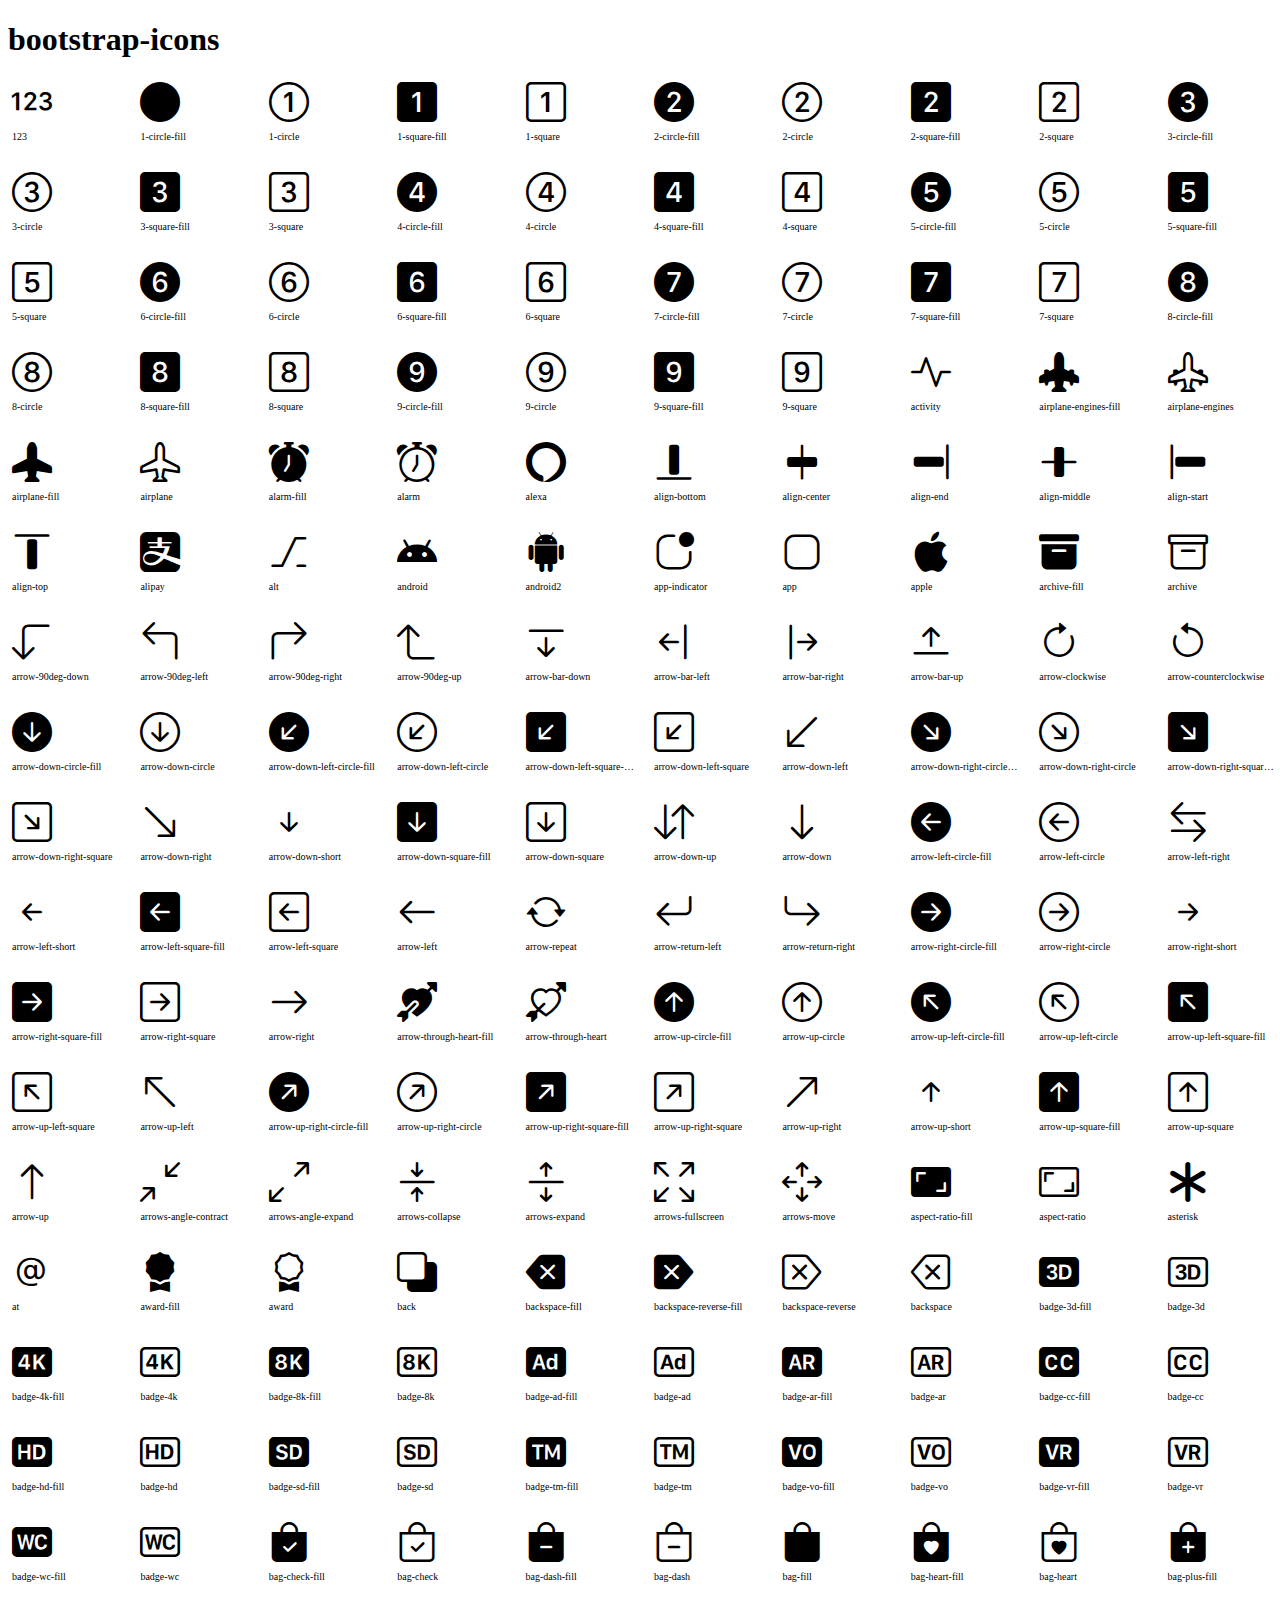
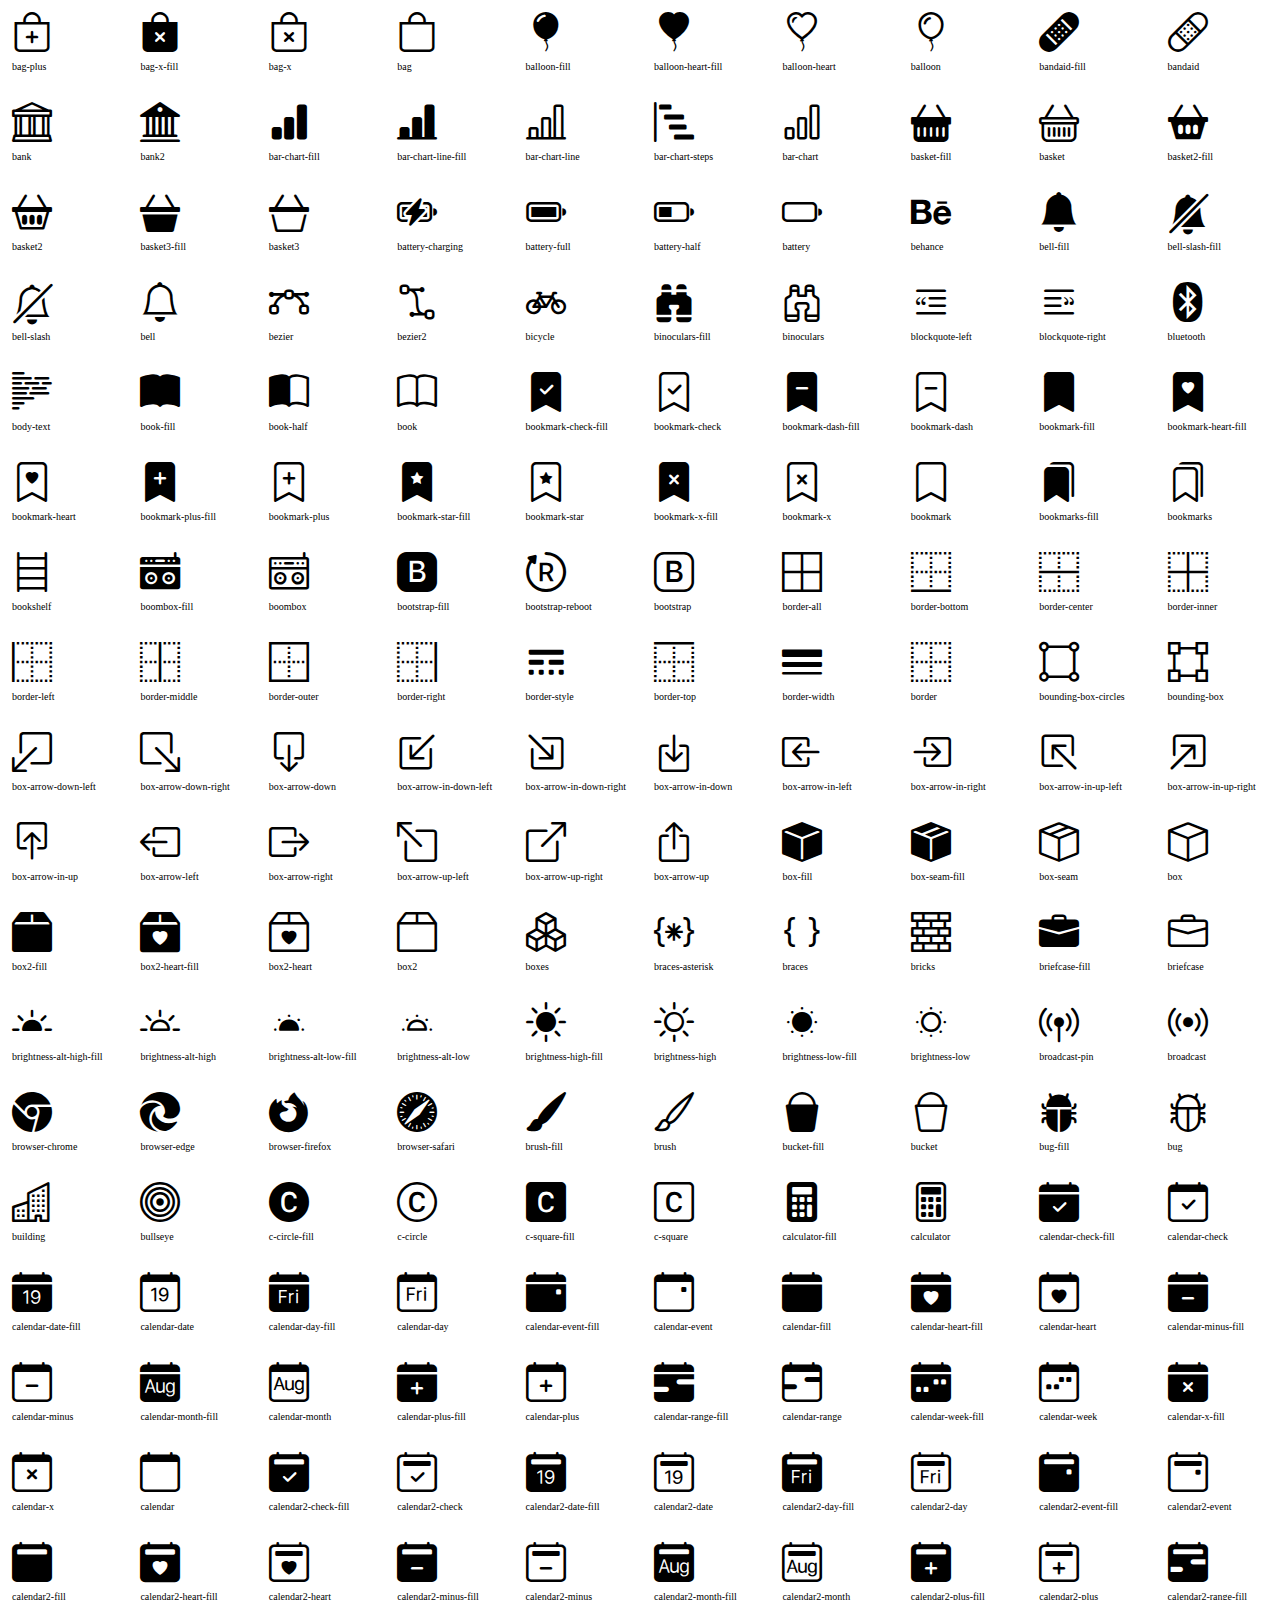
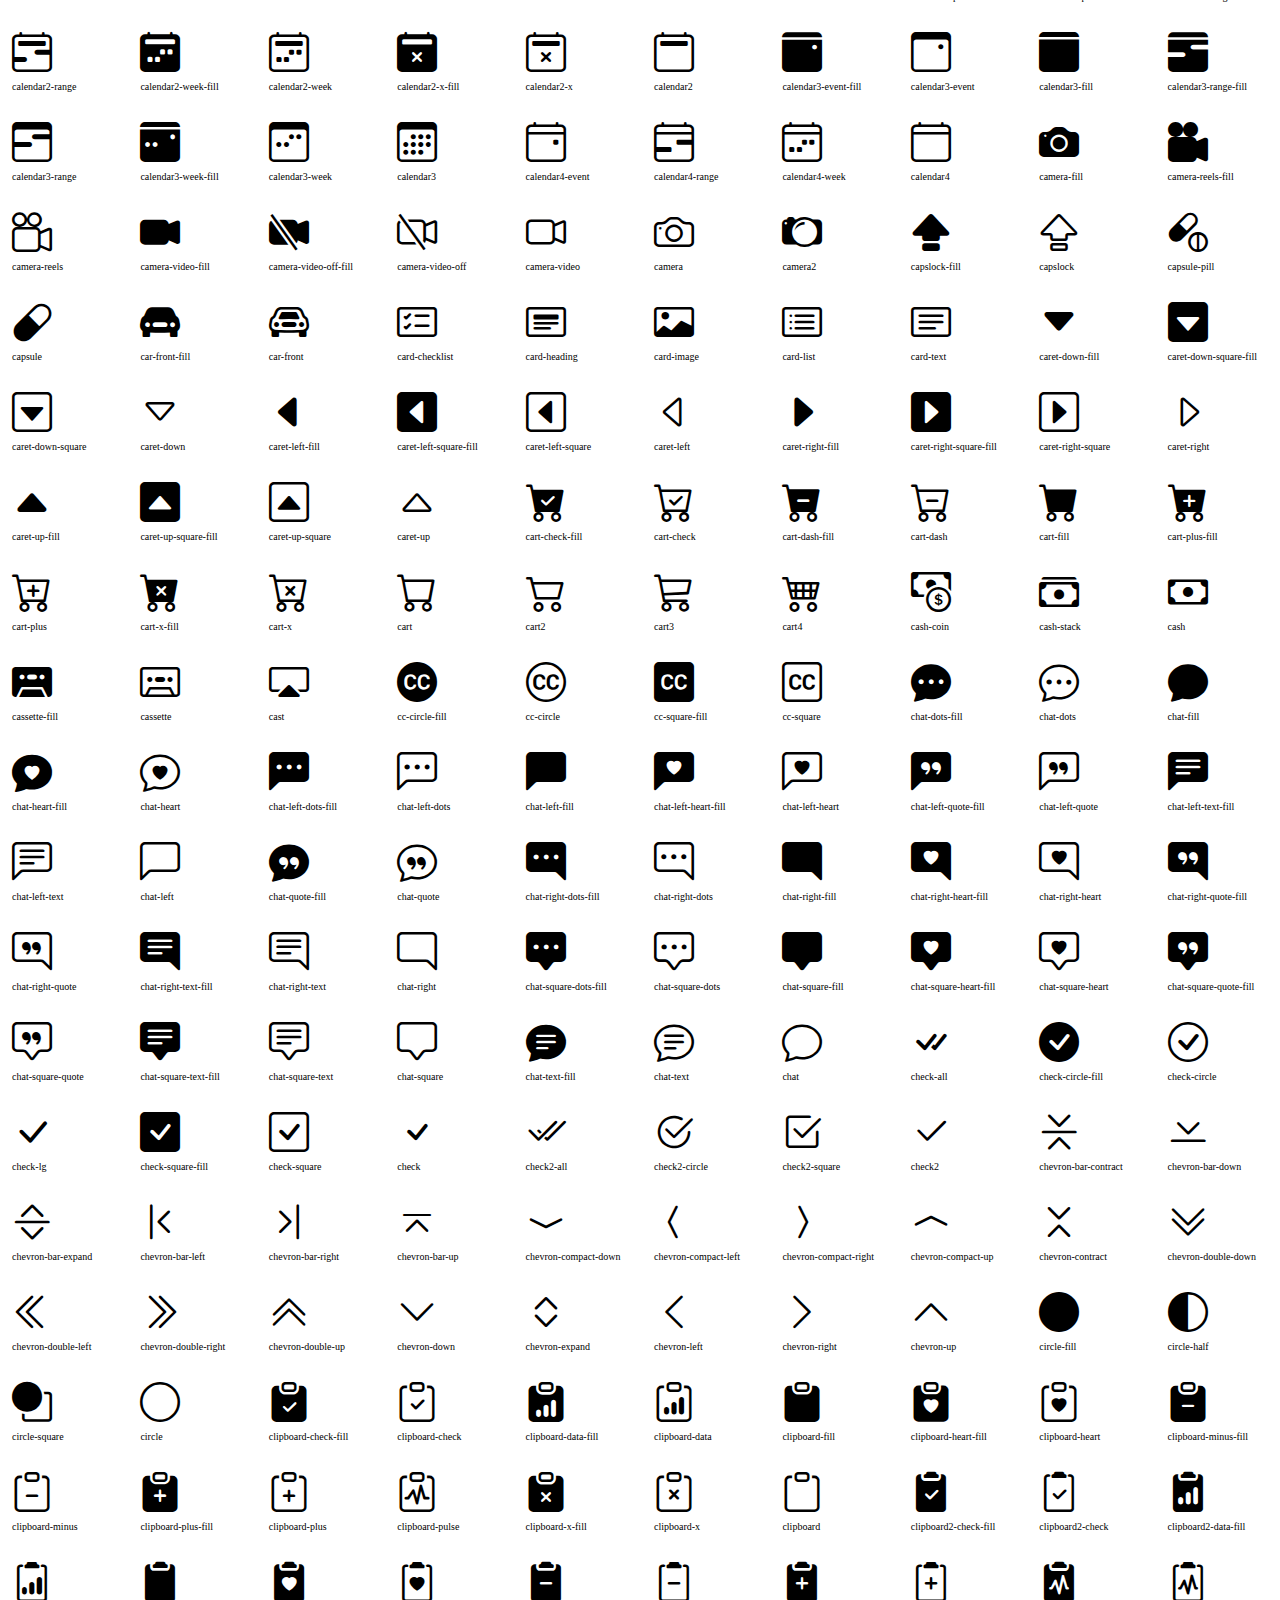
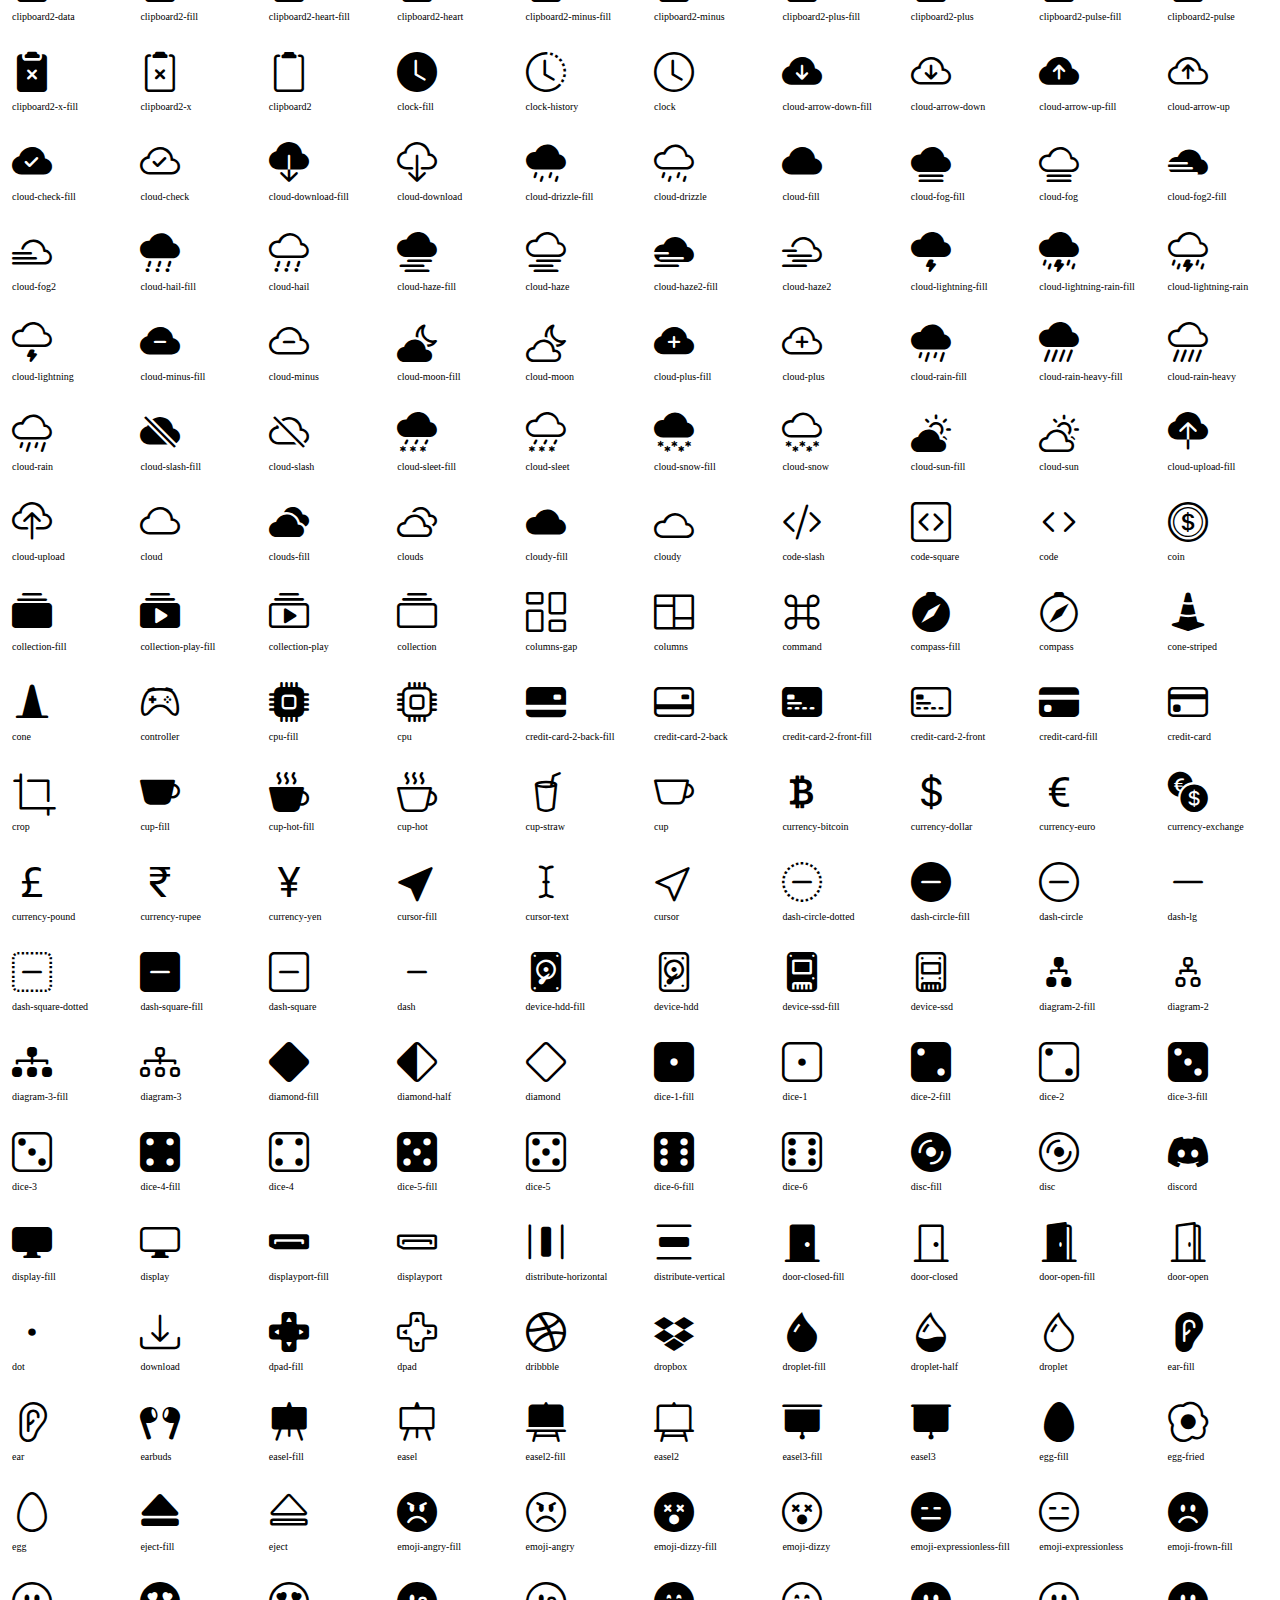
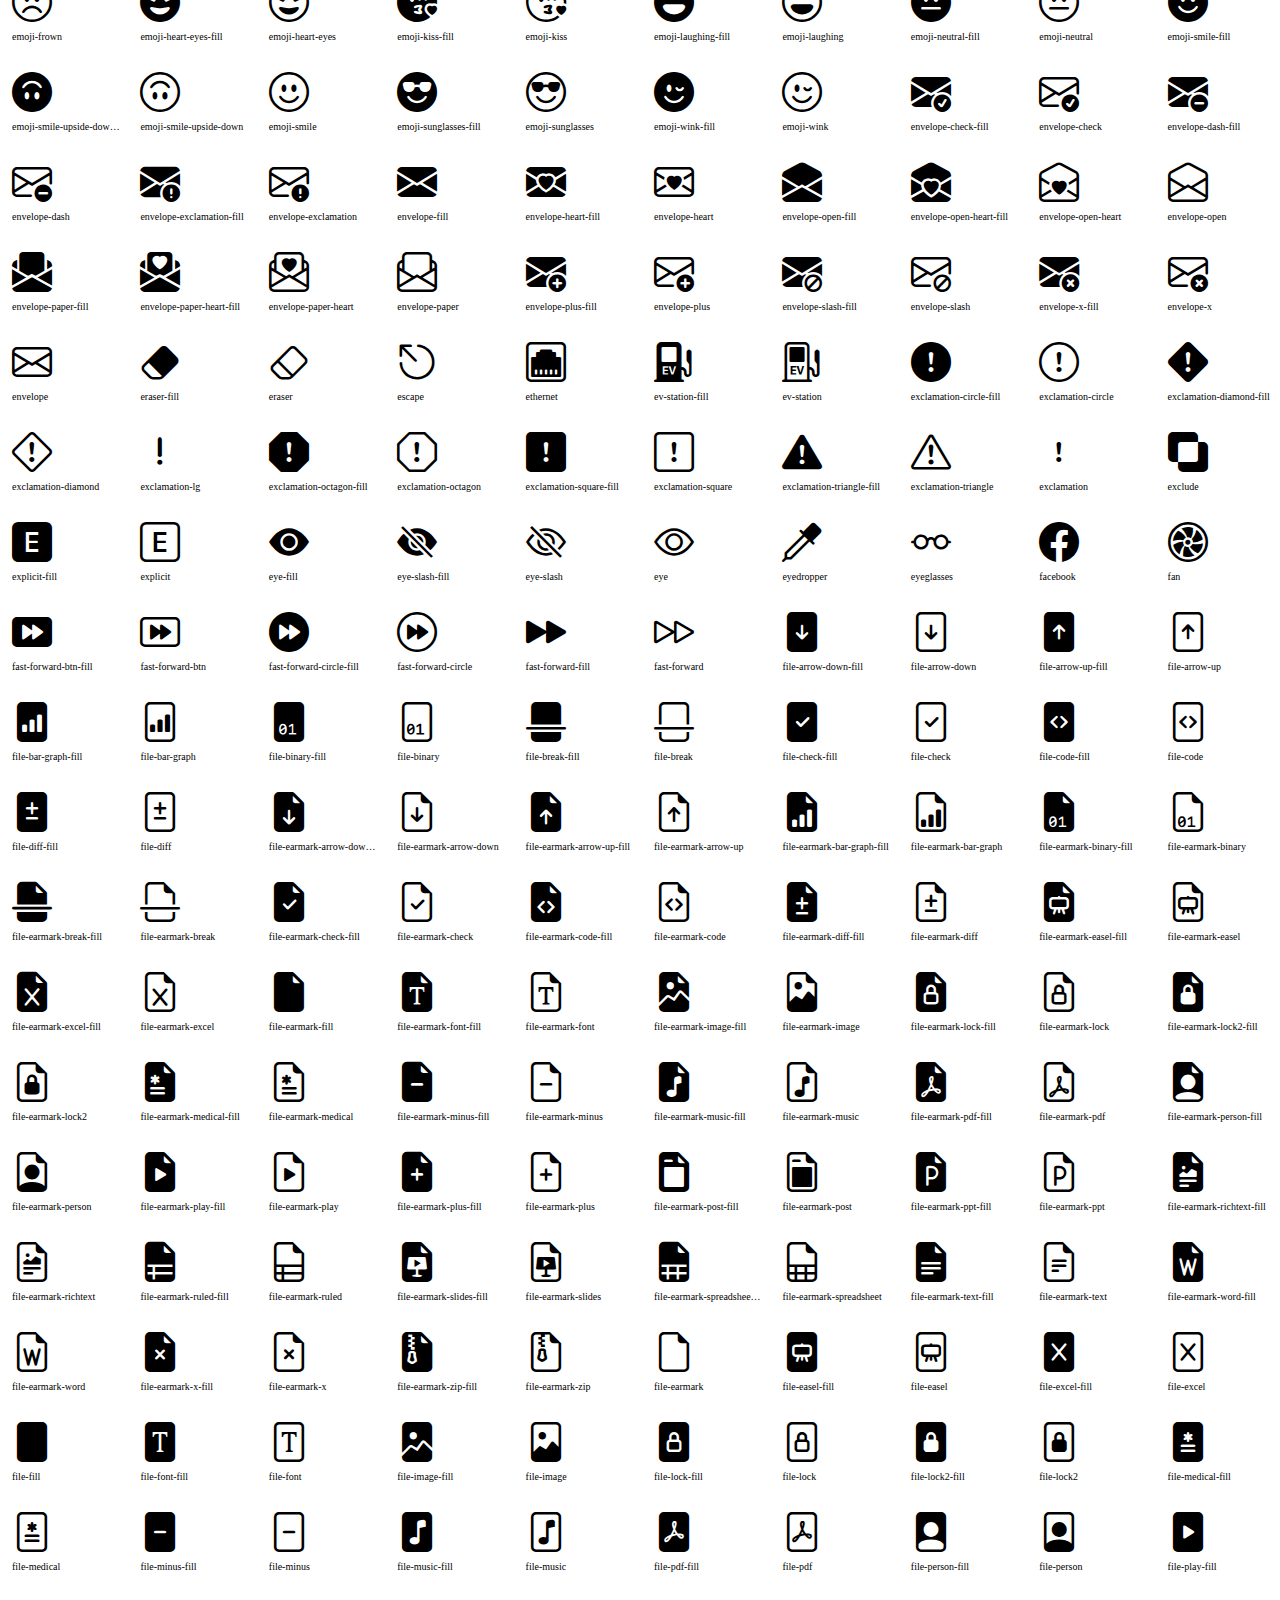
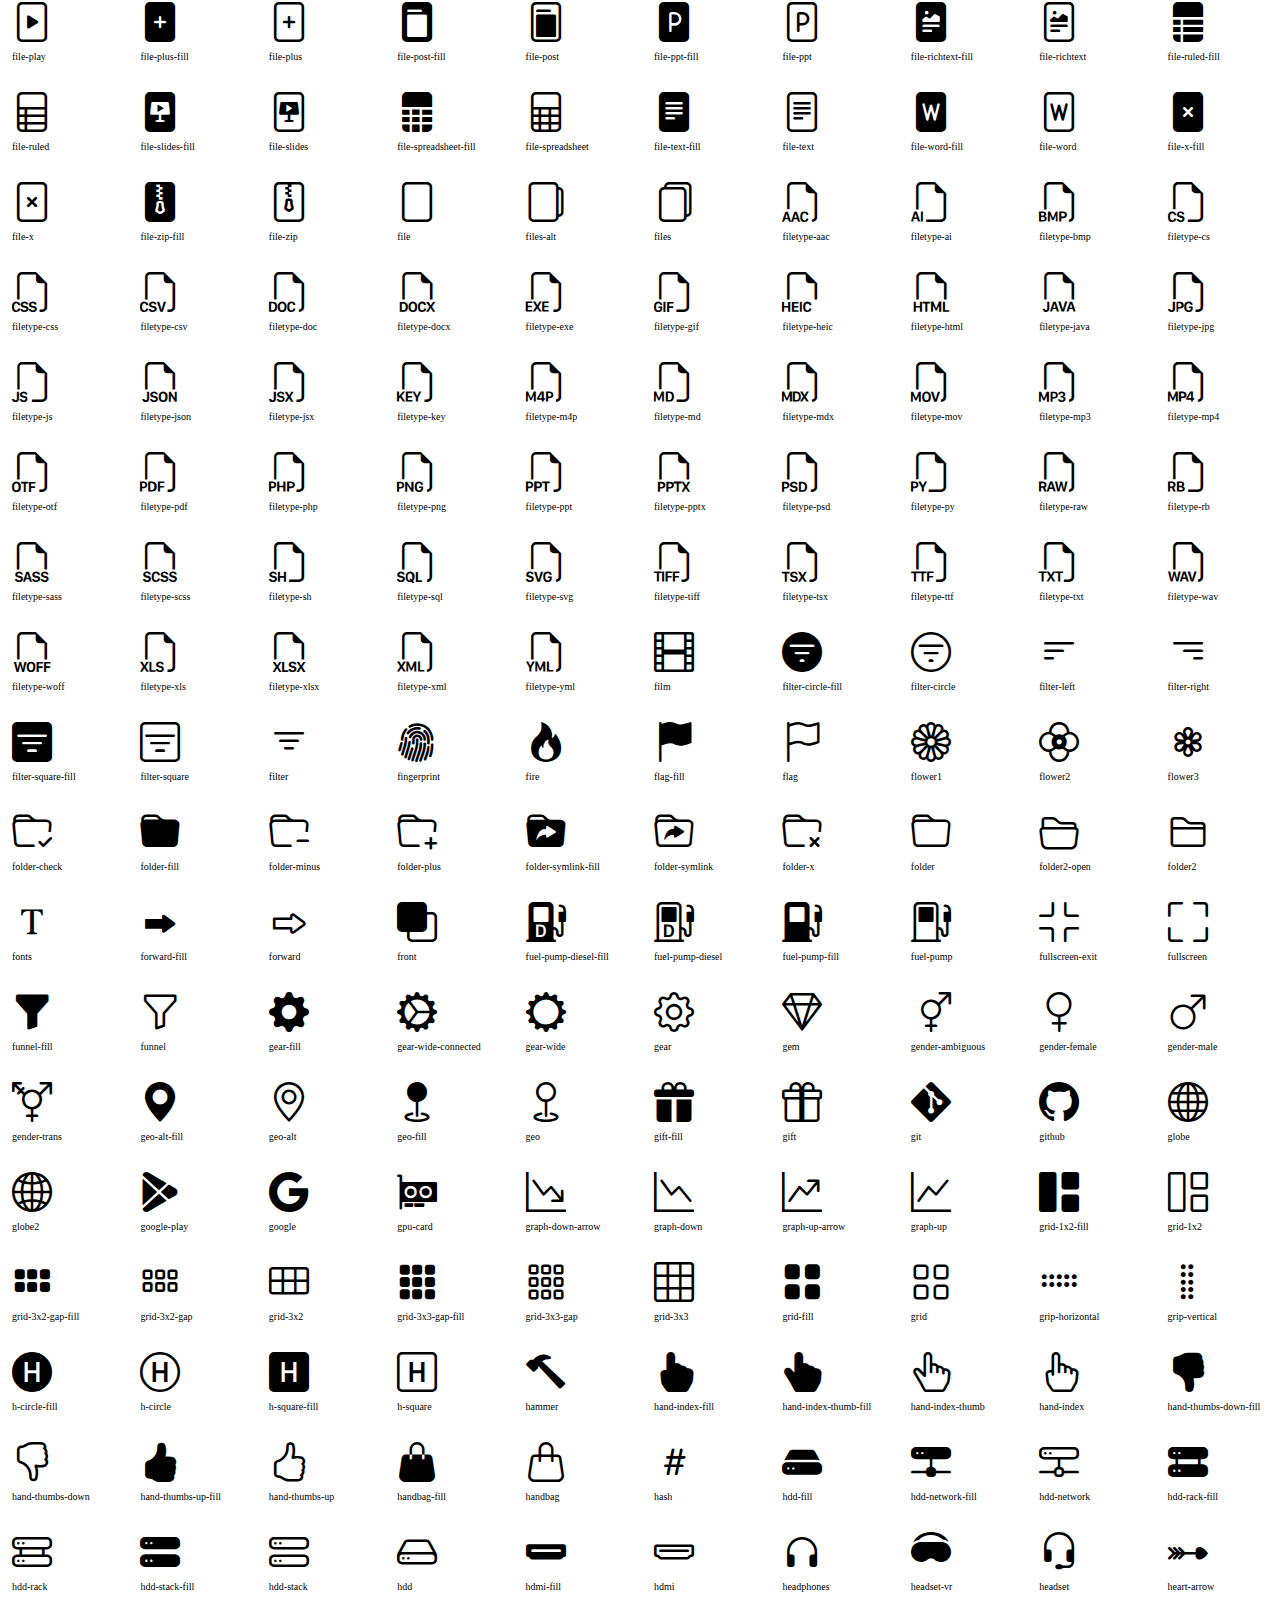
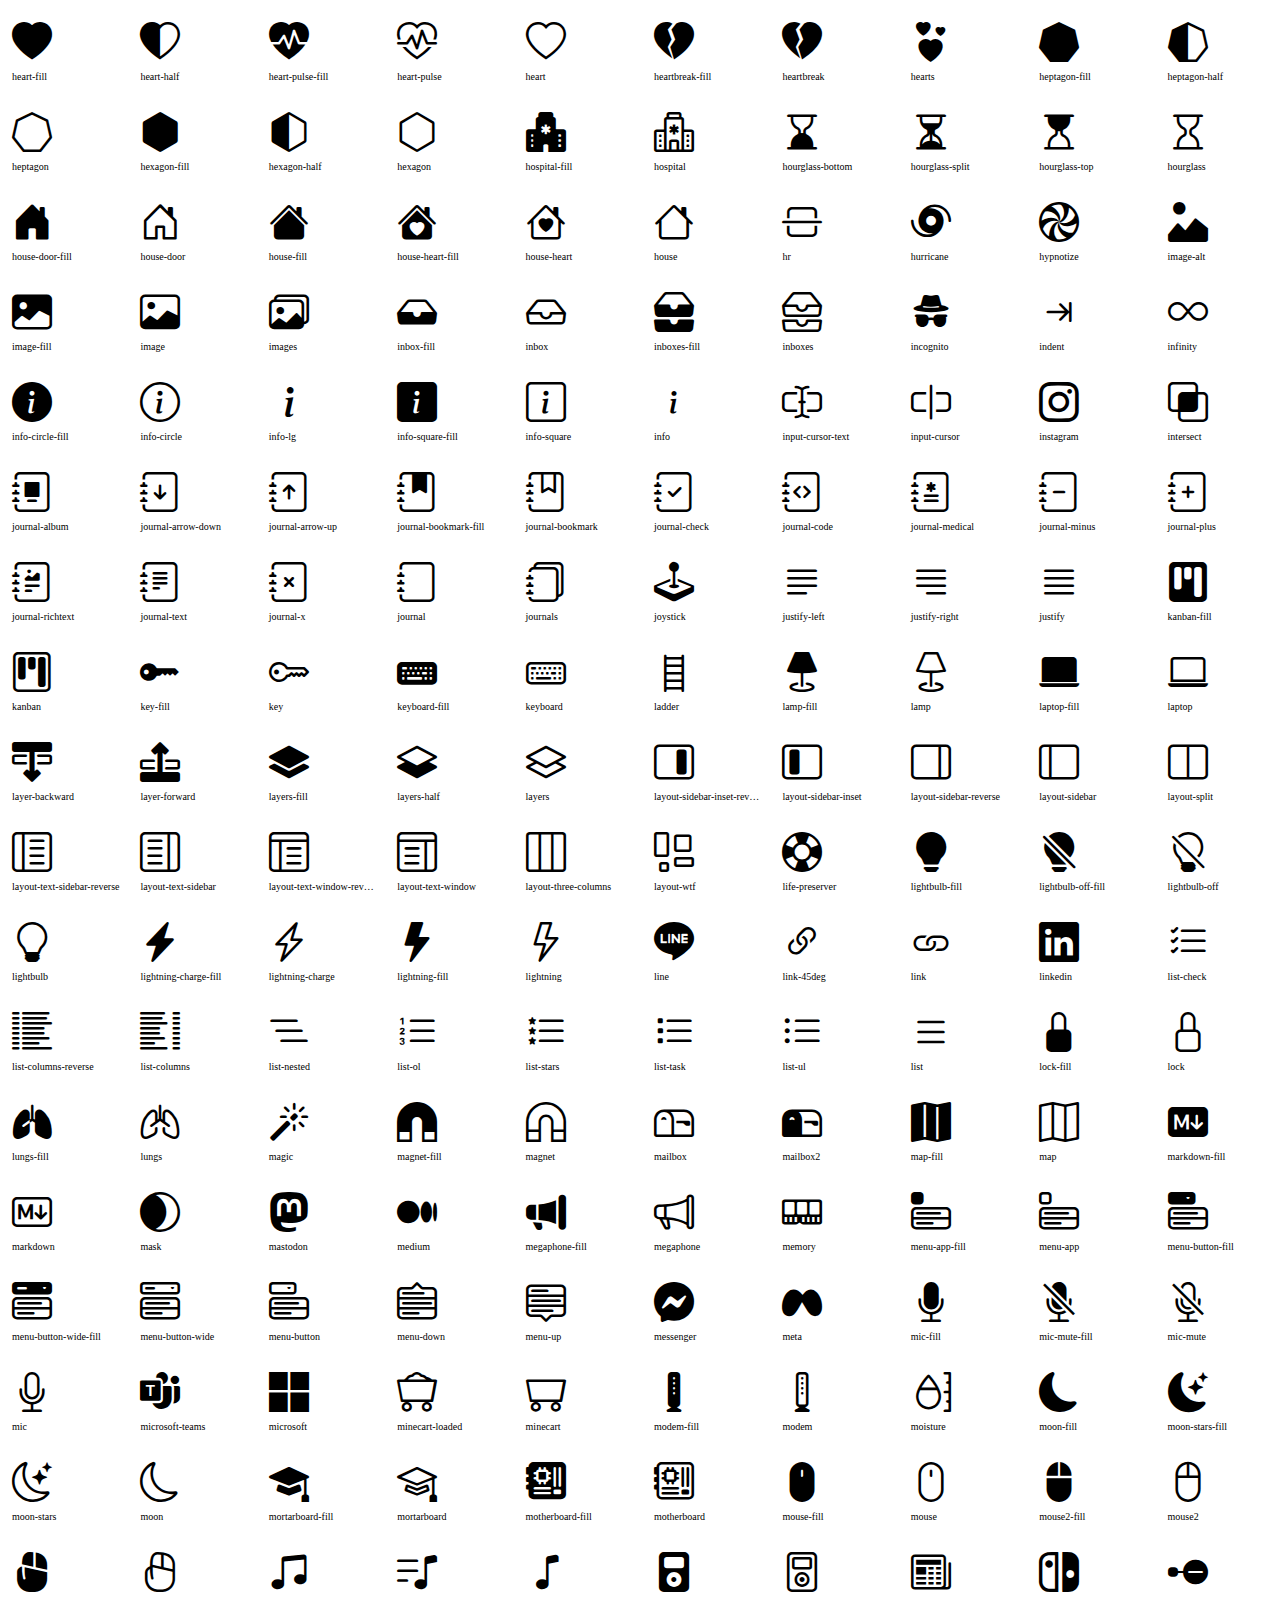
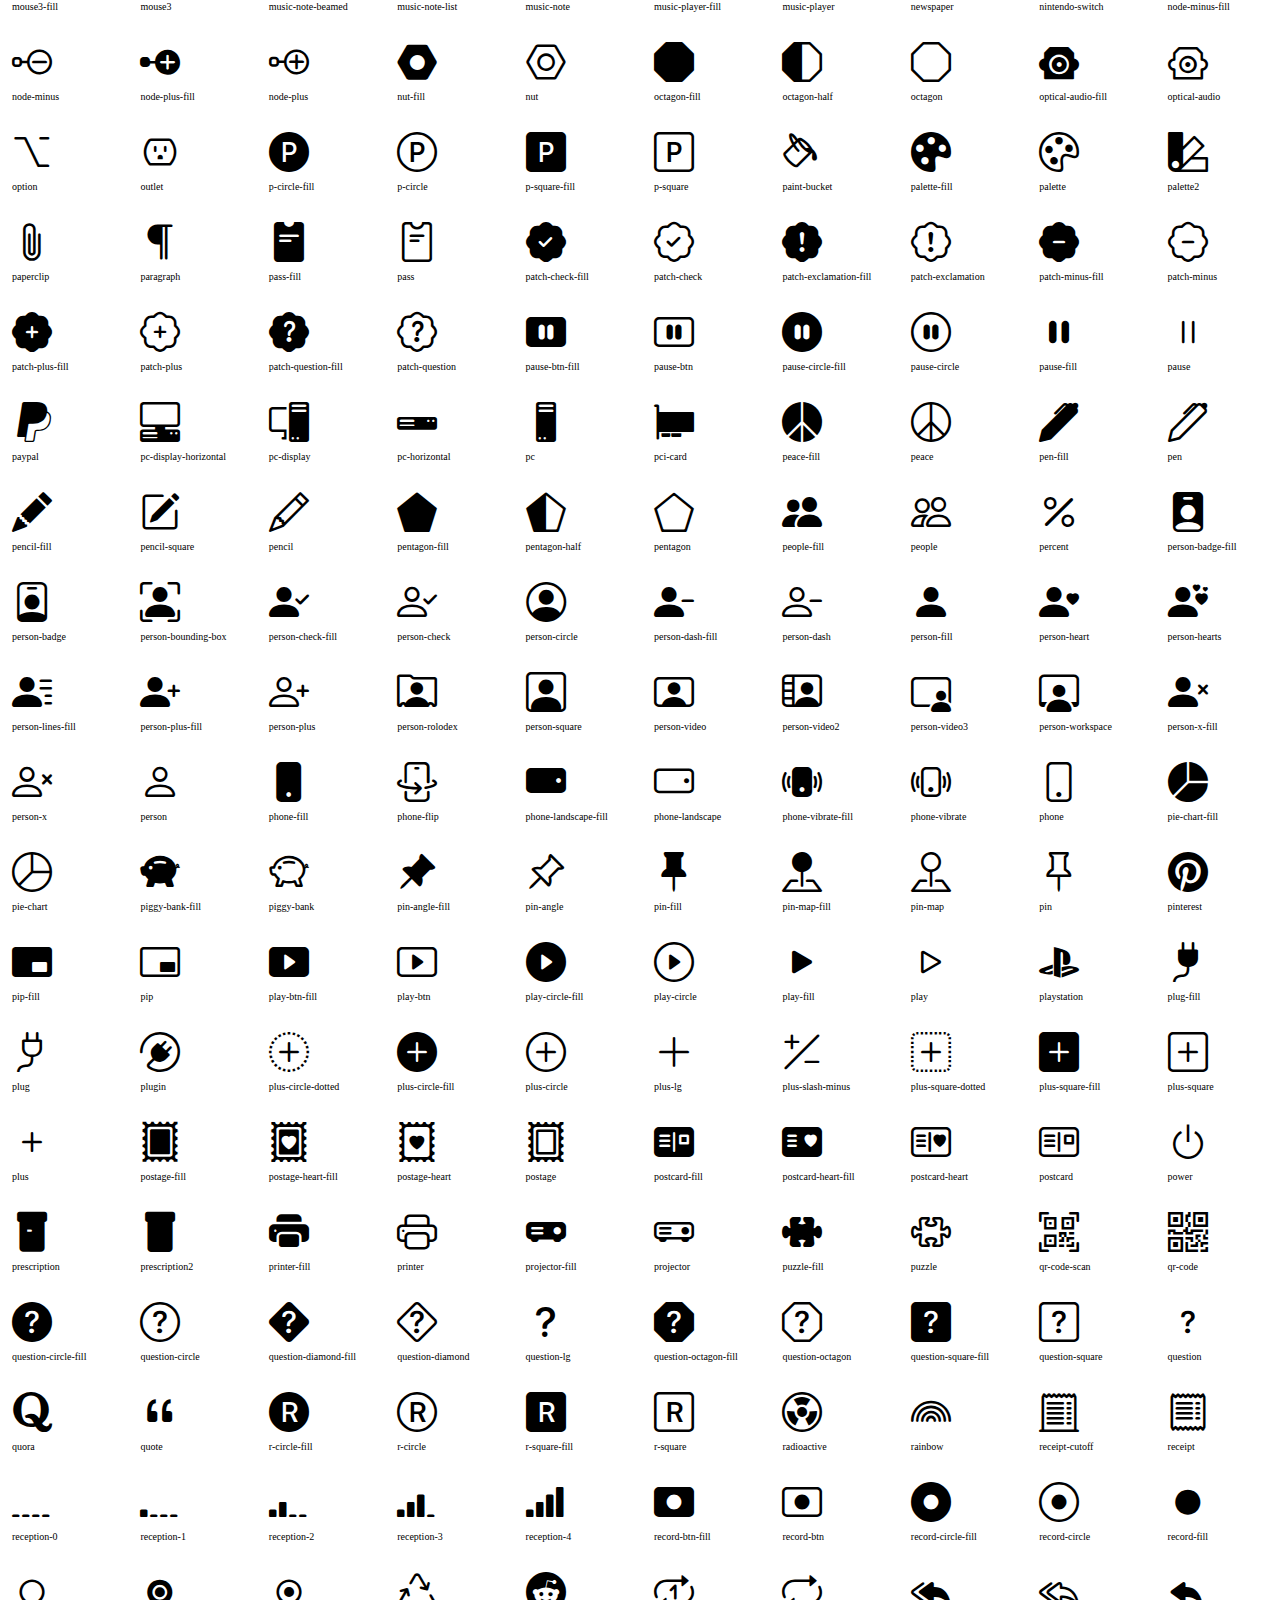
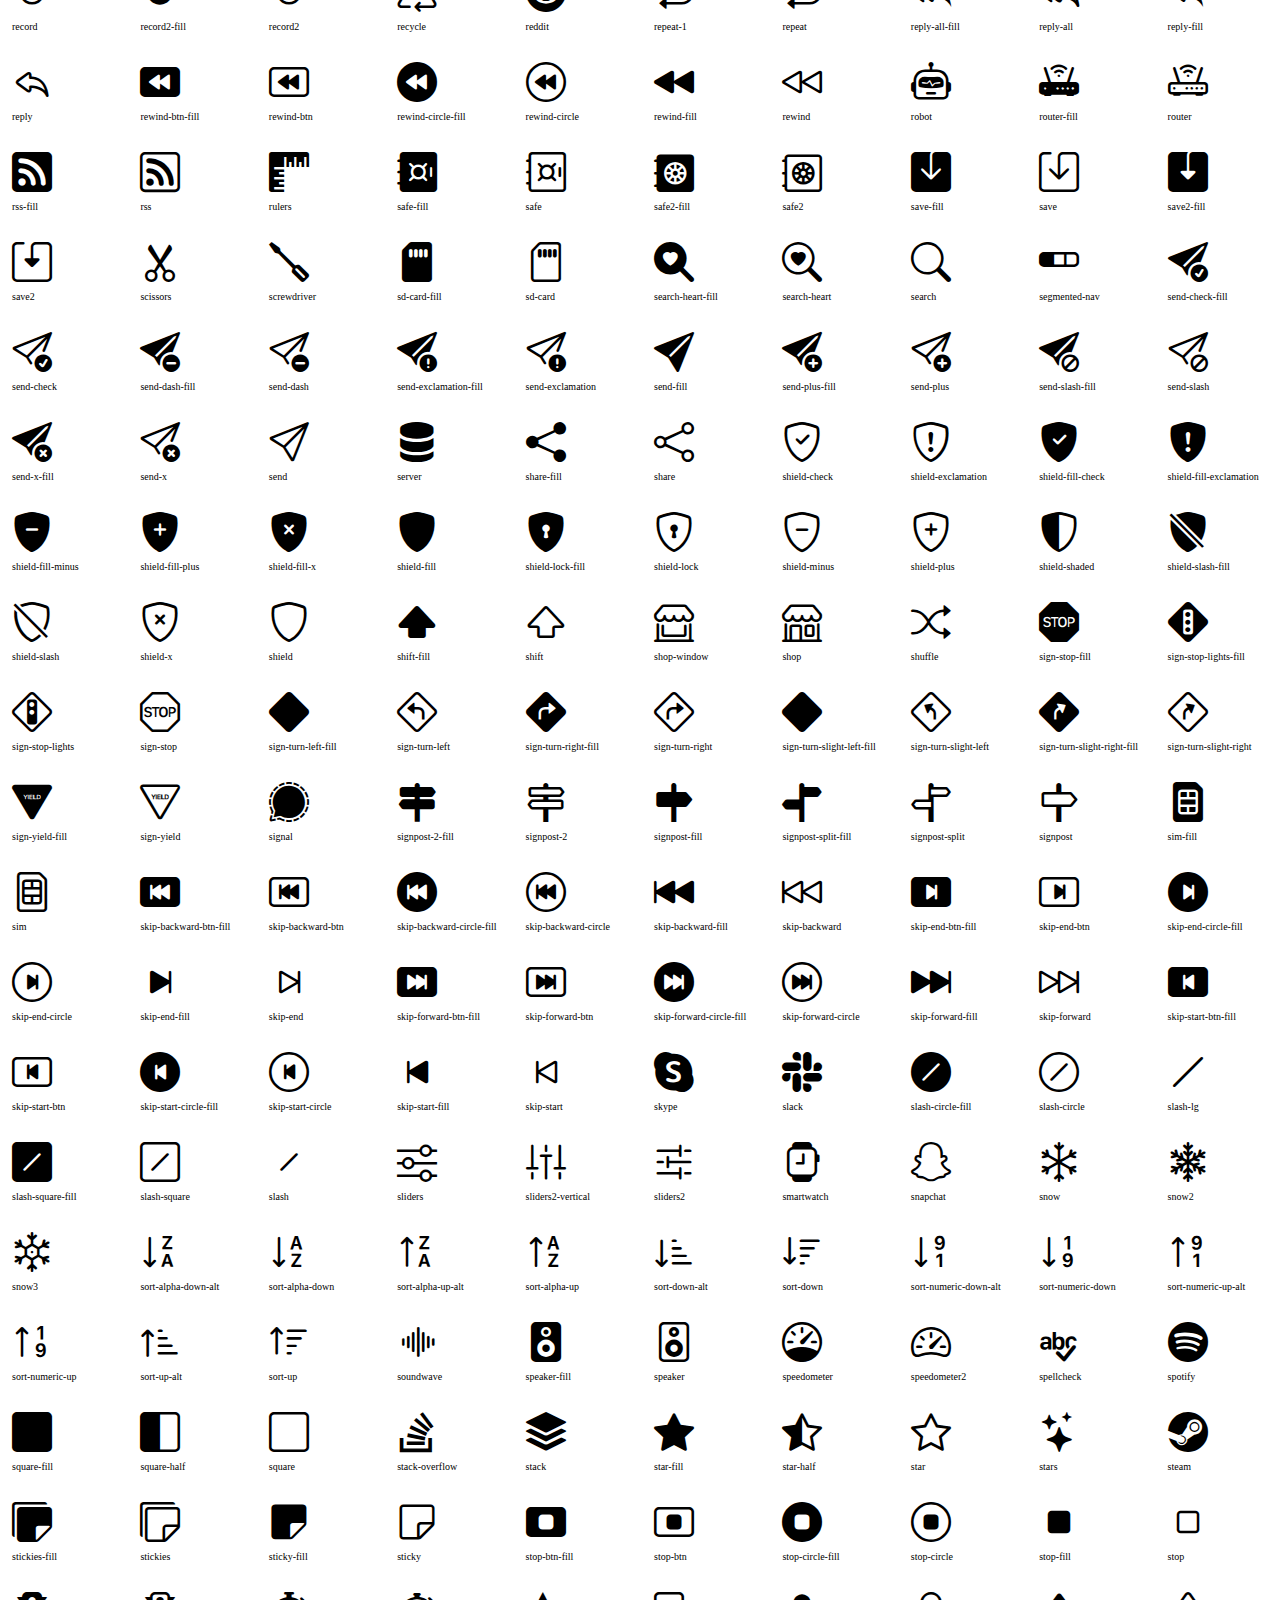
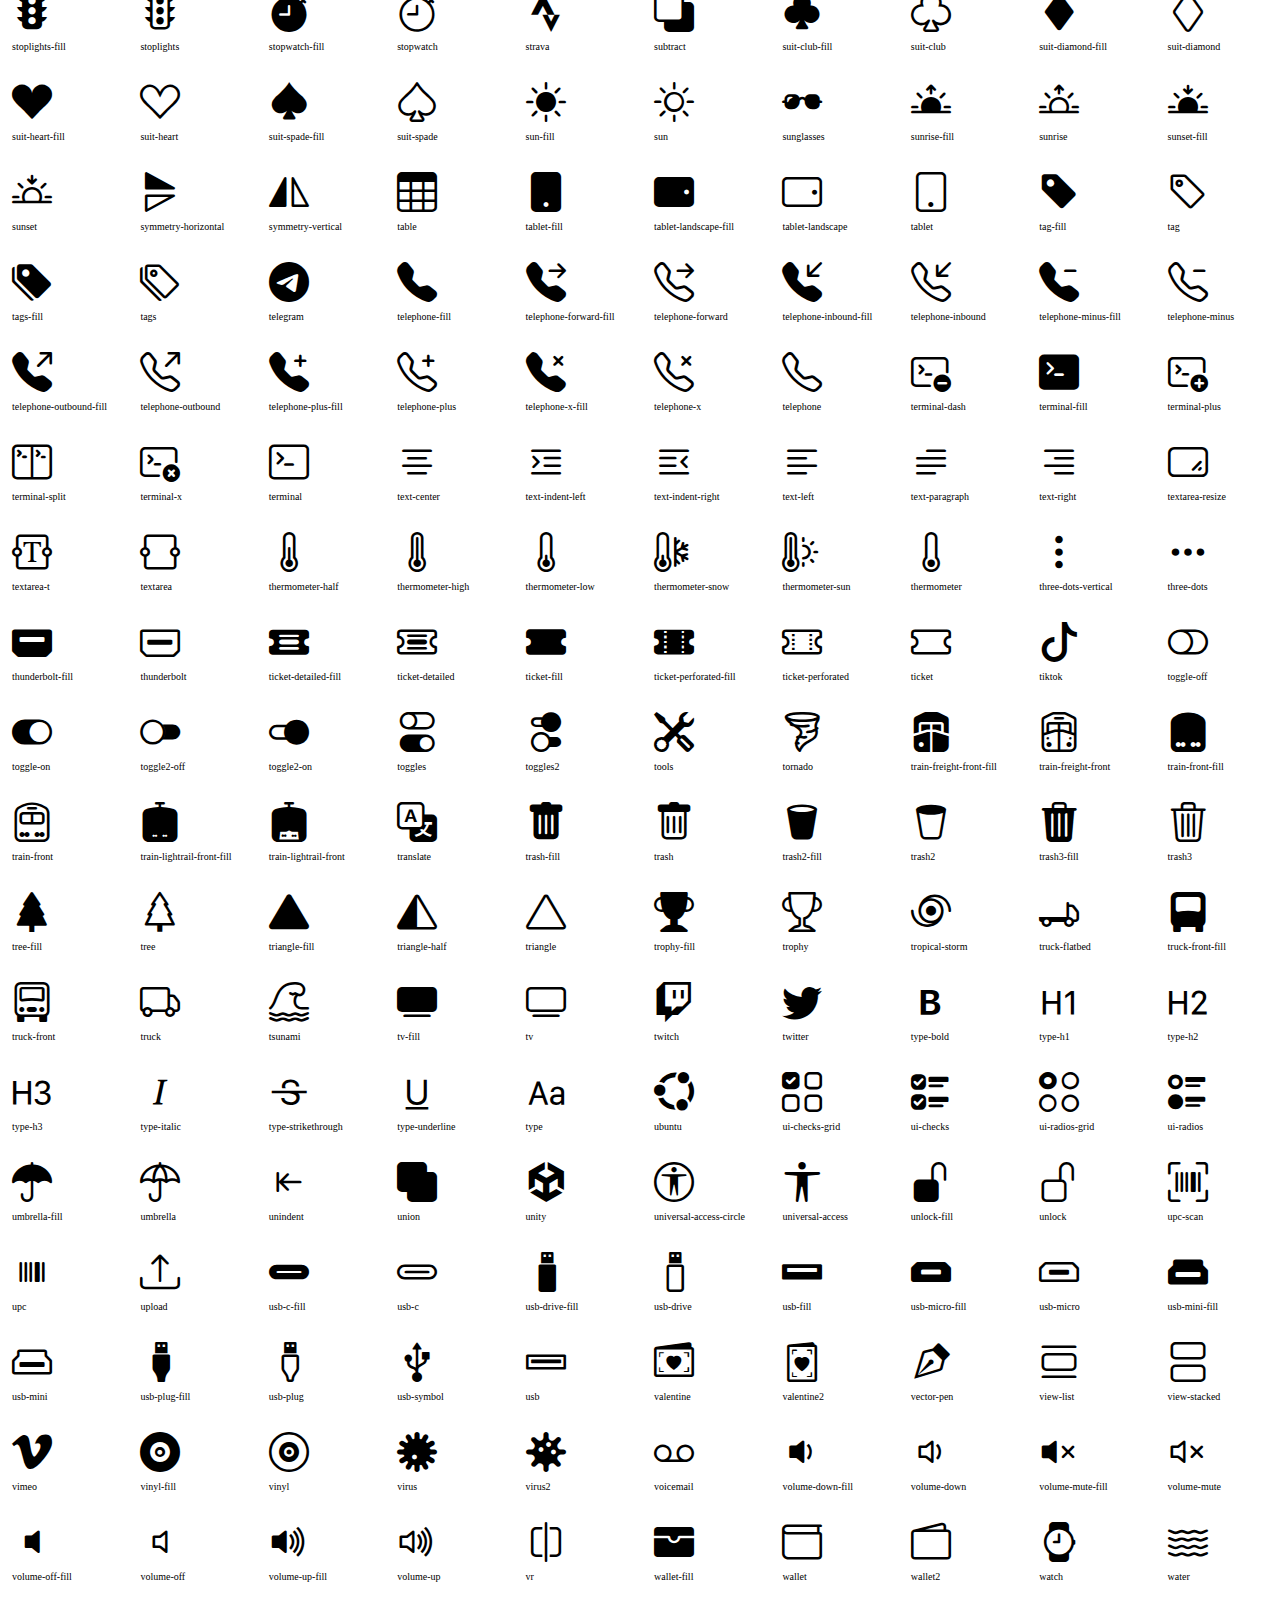
==== assets/vendor/bootstrap-icons/index.html @ 0c3a28be "first commit" ====
<!doctype html>
<html lang="en">
<head>
  <meta charset="utf-8">
  <title>bootstrap-icons</title>

  <style>
    .icons {
      display: grid;
      max-width: 100%;
      grid-template-columns: repeat(auto-fit, minmax(100px, 1fr) );
      gap: 1.25rem;
    }
    .icon {
      background-color: var(--bs-light);
      border-radius: .25rem;
    }
    .bi {
      margin: .25rem;
      font-size: 2.5rem;
    }
    .label {
      font-family: var(--bs-font-monospace);
    }
    .label {
      display: inline-block;
      width: 100%;
      overflow: hidden;
      padding: .25rem;
      font-size: .625rem;
      text-overflow: ellipsis;
      white-space: nowrap;
    }
  </style>

  <link rel="stylesheet" href="/assets/css/bootstrap.min.css">
  <link rel="stylesheet" href="bootstrap-icons.css">
</head>
<body class="text-center">

  <h1>bootstrap-icons</h1>

  <div class="icons">
    <div class="icon">
      <i class="bi bi-123"></i>
      <div class="label">123</div>
    </div>
    <div class="icon">
      <i class="bi bi-1-circle-fill"></i>
      <div class="label">1-circle-fill</div>
    </div>
    <div class="icon">
      <i class="bi bi-1-circle"></i>
      <div class="label">1-circle</div>
    </div>
    <div class="icon">
      <i class="bi bi-1-square-fill"></i>
      <div class="label">1-square-fill</div>
    </div>
    <div class="icon">
      <i class="bi bi-1-square"></i>
      <div class="label">1-square</div>
    </div>
    <div class="icon">
      <i class="bi bi-2-circle-fill"></i>
      <div class="label">2-circle-fill</div>
    </div>
    <div class="icon">
      <i class="bi bi-2-circle"></i>
      <div class="label">2-circle</div>
    </div>
    <div class="icon">
      <i class="bi bi-2-square-fill"></i>
      <div class="label">2-square-fill</div>
    </div>
    <div class="icon">
      <i class="bi bi-2-square"></i>
      <div class="label">2-square</div>
    </div>
    <div class="icon">
      <i class="bi bi-3-circle-fill"></i>
      <div class="label">3-circle-fill</div>
    </div>
    <div class="icon">
      <i class="bi bi-3-circle"></i>
      <div class="label">3-circle</div>
    </div>
    <div class="icon">
      <i class="bi bi-3-square-fill"></i>
      <div class="label">3-square-fill</div>
    </div>
    <div class="icon">
      <i class="bi bi-3-square"></i>
      <div class="label">3-square</div>
    </div>
    <div class="icon">
      <i class="bi bi-4-circle-fill"></i>
      <div class="label">4-circle-fill</div>
    </div>
    <div class="icon">
      <i class="bi bi-4-circle"></i>
      <div class="label">4-circle</div>
    </div>
    <div class="icon">
      <i class="bi bi-4-square-fill"></i>
      <div class="label">4-square-fill</div>
    </div>
    <div class="icon">
      <i class="bi bi-4-square"></i>
      <div class="label">4-square</div>
    </div>
    <div class="icon">
      <i class="bi bi-5-circle-fill"></i>
      <div class="label">5-circle-fill</div>
    </div>
    <div class="icon">
      <i class="bi bi-5-circle"></i>
      <div class="label">5-circle</div>
    </div>
    <div class="icon">
      <i class="bi bi-5-square-fill"></i>
      <div class="label">5-square-fill</div>
    </div>
    <div class="icon">
      <i class="bi bi-5-square"></i>
      <div class="label">5-square</div>
    </div>
    <div class="icon">
      <i class="bi bi-6-circle-fill"></i>
      <div class="label">6-circle-fill</div>
    </div>
    <div class="icon">
      <i class="bi bi-6-circle"></i>
      <div class="label">6-circle</div>
    </div>
    <div class="icon">
      <i class="bi bi-6-square-fill"></i>
      <div class="label">6-square-fill</div>
    </div>
    <div class="icon">
      <i class="bi bi-6-square"></i>
      <div class="label">6-square</div>
    </div>
    <div class="icon">
      <i class="bi bi-7-circle-fill"></i>
      <div class="label">7-circle-fill</div>
    </div>
    <div class="icon">
      <i class="bi bi-7-circle"></i>
      <div class="label">7-circle</div>
    </div>
    <div class="icon">
      <i class="bi bi-7-square-fill"></i>
      <div class="label">7-square-fill</div>
    </div>
    <div class="icon">
      <i class="bi bi-7-square"></i>
      <div class="label">7-square</div>
    </div>
    <div class="icon">
      <i class="bi bi-8-circle-fill"></i>
      <div class="label">8-circle-fill</div>
    </div>
    <div class="icon">
      <i class="bi bi-8-circle"></i>
      <div class="label">8-circle</div>
    </div>
    <div class="icon">
      <i class="bi bi-8-square-fill"></i>
      <div class="label">8-square-fill</div>
    </div>
    <div class="icon">
      <i class="bi bi-8-square"></i>
      <div class="label">8-square</div>
    </div>
    <div class="icon">
      <i class="bi bi-9-circle-fill"></i>
      <div class="label">9-circle-fill</div>
    </div>
    <div class="icon">
      <i class="bi bi-9-circle"></i>
      <div class="label">9-circle</div>
    </div>
    <div class="icon">
      <i class="bi bi-9-square-fill"></i>
      <div class="label">9-square-fill</div>
    </div>
    <div class="icon">
      <i class="bi bi-9-square"></i>
      <div class="label">9-square</div>
    </div>
    <div class="icon">
      <i class="bi bi-activity"></i>
      <div class="label">activity</div>
    </div>
    <div class="icon">
      <i class="bi bi-airplane-engines-fill"></i>
      <div class="label">airplane-engines-fill</div>
    </div>
    <div class="icon">
      <i class="bi bi-airplane-engines"></i>
      <div class="label">airplane-engines</div>
    </div>
    <div class="icon">
      <i class="bi bi-airplane-fill"></i>
      <div class="label">airplane-fill</div>
    </div>
    <div class="icon">
      <i class="bi bi-airplane"></i>
      <div class="label">airplane</div>
    </div>
    <div class="icon">
      <i class="bi bi-alarm-fill"></i>
      <div class="label">alarm-fill</div>
    </div>
    <div class="icon">
      <i class="bi bi-alarm"></i>
      <div class="label">alarm</div>
    </div>
    <div class="icon">
      <i class="bi bi-alexa"></i>
      <div class="label">alexa</div>
    </div>
    <div class="icon">
      <i class="bi bi-align-bottom"></i>
      <div class="label">align-bottom</div>
    </div>
    <div class="icon">
      <i class="bi bi-align-center"></i>
      <div class="label">align-center</div>
    </div>
    <div class="icon">
      <i class="bi bi-align-end"></i>
      <div class="label">align-end</div>
    </div>
    <div class="icon">
      <i class="bi bi-align-middle"></i>
      <div class="label">align-middle</div>
    </div>
    <div class="icon">
      <i class="bi bi-align-start"></i>
      <div class="label">align-start</div>
    </div>
    <div class="icon">
      <i class="bi bi-align-top"></i>
      <div class="label">align-top</div>
    </div>
    <div class="icon">
      <i class="bi bi-alipay"></i>
      <div class="label">alipay</div>
    </div>
    <div class="icon">
      <i class="bi bi-alt"></i>
      <div class="label">alt</div>
    </div>
    <div class="icon">
      <i class="bi bi-android"></i>
      <div class="label">android</div>
    </div>
    <div class="icon">
      <i class="bi bi-android2"></i>
      <div class="label">android2</div>
    </div>
    <div class="icon">
      <i class="bi bi-app-indicator"></i>
      <div class="label">app-indicator</div>
    </div>
    <div class="icon">
      <i class="bi bi-app"></i>
      <div class="label">app</div>
    </div>
    <div class="icon">
      <i class="bi bi-apple"></i>
      <div class="label">apple</div>
    </div>
    <div class="icon">
      <i class="bi bi-archive-fill"></i>
      <div class="label">archive-fill</div>
    </div>
    <div class="icon">
      <i class="bi bi-archive"></i>
      <div class="label">archive</div>
    </div>
    <div class="icon">
      <i class="bi bi-arrow-90deg-down"></i>
      <div class="label">arrow-90deg-down</div>
    </div>
    <div class="icon">
      <i class="bi bi-arrow-90deg-left"></i>
      <div class="label">arrow-90deg-left</div>
    </div>
    <div class="icon">
      <i class="bi bi-arrow-90deg-right"></i>
      <div class="label">arrow-90deg-right</div>
    </div>
    <div class="icon">
      <i class="bi bi-arrow-90deg-up"></i>
      <div class="label">arrow-90deg-up</div>
    </div>
    <div class="icon">
      <i class="bi bi-arrow-bar-down"></i>
      <div class="label">arrow-bar-down</div>
    </div>
    <div class="icon">
      <i class="bi bi-arrow-bar-left"></i>
      <div class="label">arrow-bar-left</div>
    </div>
    <div class="icon">
      <i class="bi bi-arrow-bar-right"></i>
      <div class="label">arrow-bar-right</div>
    </div>
    <div class="icon">
      <i class="bi bi-arrow-bar-up"></i>
      <div class="label">arrow-bar-up</div>
    </div>
    <div class="icon">
      <i class="bi bi-arrow-clockwise"></i>
      <div class="label">arrow-clockwise</div>
    </div>
    <div class="icon">
      <i class="bi bi-arrow-counterclockwise"></i>
      <div class="label">arrow-counterclockwise</div>
    </div>
    <div class="icon">
      <i class="bi bi-arrow-down-circle-fill"></i>
      <div class="label">arrow-down-circle-fill</div>
    </div>
    <div class="icon">
      <i class="bi bi-arrow-down-circle"></i>
      <div class="label">arrow-down-circle</div>
    </div>
    <div class="icon">
      <i class="bi bi-arrow-down-left-circle-fill"></i>
      <div class="label">arrow-down-left-circle-fill</div>
    </div>
    <div class="icon">
      <i class="bi bi-arrow-down-left-circle"></i>
      <div class="label">arrow-down-left-circle</div>
    </div>
    <div class="icon">
      <i class="bi bi-arrow-down-left-square-fill"></i>
      <div class="label">arrow-down-left-square-fill</div>
    </div>
    <div class="icon">
      <i class="bi bi-arrow-down-left-square"></i>
      <div class="label">arrow-down-left-square</div>
    </div>
    <div class="icon">
      <i class="bi bi-arrow-down-left"></i>
      <div class="label">arrow-down-left</div>
    </div>
    <div class="icon">
      <i class="bi bi-arrow-down-right-circle-fill"></i>
      <div class="label">arrow-down-right-circle-fill</div>
    </div>
    <div class="icon">
      <i class="bi bi-arrow-down-right-circle"></i>
      <div class="label">arrow-down-right-circle</div>
    </div>
    <div class="icon">
      <i class="bi bi-arrow-down-right-square-fill"></i>
      <div class="label">arrow-down-right-square-fill</div>
    </div>
    <div class="icon">
      <i class="bi bi-arrow-down-right-square"></i>
      <div class="label">arrow-down-right-square</div>
    </div>
    <div class="icon">
      <i class="bi bi-arrow-down-right"></i>
      <div class="label">arrow-down-right</div>
    </div>
    <div class="icon">
      <i class="bi bi-arrow-down-short"></i>
      <div class="label">arrow-down-short</div>
    </div>
    <div class="icon">
      <i class="bi bi-arrow-down-square-fill"></i>
      <div class="label">arrow-down-square-fill</div>
    </div>
    <div class="icon">
      <i class="bi bi-arrow-down-square"></i>
      <div class="label">arrow-down-square</div>
    </div>
    <div class="icon">
      <i class="bi bi-arrow-down-up"></i>
      <div class="label">arrow-down-up</div>
    </div>
    <div class="icon">
      <i class="bi bi-arrow-down"></i>
      <div class="label">arrow-down</div>
    </div>
    <div class="icon">
      <i class="bi bi-arrow-left-circle-fill"></i>
      <div class="label">arrow-left-circle-fill</div>
    </div>
    <div class="icon">
      <i class="bi bi-arrow-left-circle"></i>
      <div class="label">arrow-left-circle</div>
    </div>
    <div class="icon">
      <i class="bi bi-arrow-left-right"></i>
      <div class="label">arrow-left-right</div>
    </div>
    <div class="icon">
      <i class="bi bi-arrow-left-short"></i>
      <div class="label">arrow-left-short</div>
    </div>
    <div class="icon">
      <i class="bi bi-arrow-left-square-fill"></i>
      <div class="label">arrow-left-square-fill</div>
    </div>
    <div class="icon">
      <i class="bi bi-arrow-left-square"></i>
      <div class="label">arrow-left-square</div>
    </div>
    <div class="icon">
      <i class="bi bi-arrow-left"></i>
      <div class="label">arrow-left</div>
    </div>
    <div class="icon">
      <i class="bi bi-arrow-repeat"></i>
      <div class="label">arrow-repeat</div>
    </div>
    <div class="icon">
      <i class="bi bi-arrow-return-left"></i>
      <div class="label">arrow-return-left</div>
    </div>
    <div class="icon">
      <i class="bi bi-arrow-return-right"></i>
      <div class="label">arrow-return-right</div>
    </div>
    <div class="icon">
      <i class="bi bi-arrow-right-circle-fill"></i>
      <div class="label">arrow-right-circle-fill</div>
    </div>
    <div class="icon">
      <i class="bi bi-arrow-right-circle"></i>
      <div class="label">arrow-right-circle</div>
    </div>
    <div class="icon">
      <i class="bi bi-arrow-right-short"></i>
      <div class="label">arrow-right-short</div>
    </div>
    <div class="icon">
      <i class="bi bi-arrow-right-square-fill"></i>
      <div class="label">arrow-right-square-fill</div>
    </div>
    <div class="icon">
      <i class="bi bi-arrow-right-square"></i>
      <div class="label">arrow-right-square</div>
    </div>
    <div class="icon">
      <i class="bi bi-arrow-right"></i>
      <div class="label">arrow-right</div>
    </div>
    <div class="icon">
      <i class="bi bi-arrow-through-heart-fill"></i>
      <div class="label">arrow-through-heart-fill</div>
    </div>
    <div class="icon">
      <i class="bi bi-arrow-through-heart"></i>
      <div class="label">arrow-through-heart</div>
    </div>
    <div class="icon">
      <i class="bi bi-arrow-up-circle-fill"></i>
      <div class="label">arrow-up-circle-fill</div>
    </div>
    <div class="icon">
      <i class="bi bi-arrow-up-circle"></i>
      <div class="label">arrow-up-circle</div>
    </div>
    <div class="icon">
      <i class="bi bi-arrow-up-left-circle-fill"></i>
      <div class="label">arrow-up-left-circle-fill</div>
    </div>
    <div class="icon">
      <i class="bi bi-arrow-up-left-circle"></i>
      <div class="label">arrow-up-left-circle</div>
    </div>
    <div class="icon">
      <i class="bi bi-arrow-up-left-square-fill"></i>
      <div class="label">arrow-up-left-square-fill</div>
    </div>
    <div class="icon">
      <i class="bi bi-arrow-up-left-square"></i>
      <div class="label">arrow-up-left-square</div>
    </div>
    <div class="icon">
      <i class="bi bi-arrow-up-left"></i>
      <div class="label">arrow-up-left</div>
    </div>
    <div class="icon">
      <i class="bi bi-arrow-up-right-circle-fill"></i>
      <div class="label">arrow-up-right-circle-fill</div>
    </div>
    <div class="icon">
      <i class="bi bi-arrow-up-right-circle"></i>
      <div class="label">arrow-up-right-circle</div>
    </div>
    <div class="icon">
      <i class="bi bi-arrow-up-right-square-fill"></i>
      <div class="label">arrow-up-right-square-fill</div>
    </div>
    <div class="icon">
      <i class="bi bi-arrow-up-right-square"></i>
      <div class="label">arrow-up-right-square</div>
    </div>
    <div class="icon">
      <i class="bi bi-arrow-up-right"></i>
      <div class="label">arrow-up-right</div>
    </div>
    <div class="icon">
      <i class="bi bi-arrow-up-short"></i>
      <div class="label">arrow-up-short</div>
    </div>
    <div class="icon">
      <i class="bi bi-arrow-up-square-fill"></i>
      <div class="label">arrow-up-square-fill</div>
    </div>
    <div class="icon">
      <i class="bi bi-arrow-up-square"></i>
      <div class="label">arrow-up-square</div>
    </div>
    <div class="icon">
      <i class="bi bi-arrow-up"></i>
      <div class="label">arrow-up</div>
    </div>
    <div class="icon">
      <i class="bi bi-arrows-angle-contract"></i>
      <div class="label">arrows-angle-contract</div>
    </div>
    <div class="icon">
      <i class="bi bi-arrows-angle-expand"></i>
      <div class="label">arrows-angle-expand</div>
    </div>
    <div class="icon">
      <i class="bi bi-arrows-collapse"></i>
      <div class="label">arrows-collapse</div>
    </div>
    <div class="icon">
      <i class="bi bi-arrows-expand"></i>
      <div class="label">arrows-expand</div>
    </div>
    <div class="icon">
      <i class="bi bi-arrows-fullscreen"></i>
      <div class="label">arrows-fullscreen</div>
    </div>
    <div class="icon">
      <i class="bi bi-arrows-move"></i>
      <div class="label">arrows-move</div>
    </div>
    <div class="icon">
      <i class="bi bi-aspect-ratio-fill"></i>
      <div class="label">aspect-ratio-fill</div>
    </div>
    <div class="icon">
      <i class="bi bi-aspect-ratio"></i>
      <div class="label">aspect-ratio</div>
    </div>
    <div class="icon">
      <i class="bi bi-asterisk"></i>
      <div class="label">asterisk</div>
    </div>
    <div class="icon">
      <i class="bi bi-at"></i>
      <div class="label">at</div>
    </div>
    <div class="icon">
      <i class="bi bi-award-fill"></i>
      <div class="label">award-fill</div>
    </div>
    <div class="icon">
      <i class="bi bi-award"></i>
      <div class="label">award</div>
    </div>
    <div class="icon">
      <i class="bi bi-back"></i>
      <div class="label">back</div>
    </div>
    <div class="icon">
      <i class="bi bi-backspace-fill"></i>
      <div class="label">backspace-fill</div>
    </div>
    <div class="icon">
      <i class="bi bi-backspace-reverse-fill"></i>
      <div class="label">backspace-reverse-fill</div>
    </div>
    <div class="icon">
      <i class="bi bi-backspace-reverse"></i>
      <div class="label">backspace-reverse</div>
    </div>
    <div class="icon">
      <i class="bi bi-backspace"></i>
      <div class="label">backspace</div>
    </div>
    <div class="icon">
      <i class="bi bi-badge-3d-fill"></i>
      <div class="label">badge-3d-fill</div>
    </div>
    <div class="icon">
      <i class="bi bi-badge-3d"></i>
      <div class="label">badge-3d</div>
    </div>
    <div class="icon">
      <i class="bi bi-badge-4k-fill"></i>
      <div class="label">badge-4k-fill</div>
    </div>
    <div class="icon">
      <i class="bi bi-badge-4k"></i>
      <div class="label">badge-4k</div>
    </div>
    <div class="icon">
      <i class="bi bi-badge-8k-fill"></i>
      <div class="label">badge-8k-fill</div>
    </div>
    <div class="icon">
      <i class="bi bi-badge-8k"></i>
      <div class="label">badge-8k</div>
    </div>
    <div class="icon">
      <i class="bi bi-badge-ad-fill"></i>
      <div class="label">badge-ad-fill</div>
    </div>
    <div class="icon">
      <i class="bi bi-badge-ad"></i>
      <div class="label">badge-ad</div>
    </div>
    <div class="icon">
      <i class="bi bi-badge-ar-fill"></i>
      <div class="label">badge-ar-fill</div>
    </div>
    <div class="icon">
      <i class="bi bi-badge-ar"></i>
      <div class="label">badge-ar</div>
    </div>
    <div class="icon">
      <i class="bi bi-badge-cc-fill"></i>
      <div class="label">badge-cc-fill</div>
    </div>
    <div class="icon">
      <i class="bi bi-badge-cc"></i>
      <div class="label">badge-cc</div>
    </div>
    <div class="icon">
      <i class="bi bi-badge-hd-fill"></i>
      <div class="label">badge-hd-fill</div>
    </div>
    <div class="icon">
      <i class="bi bi-badge-hd"></i>
      <div class="label">badge-hd</div>
    </div>
    <div class="icon">
      <i class="bi bi-badge-sd-fill"></i>
      <div class="label">badge-sd-fill</div>
    </div>
    <div class="icon">
      <i class="bi bi-badge-sd"></i>
      <div class="label">badge-sd</div>
    </div>
    <div class="icon">
      <i class="bi bi-badge-tm-fill"></i>
      <div class="label">badge-tm-fill</div>
    </div>
    <div class="icon">
      <i class="bi bi-badge-tm"></i>
      <div class="label">badge-tm</div>
    </div>
    <div class="icon">
      <i class="bi bi-badge-vo-fill"></i>
      <div class="label">badge-vo-fill</div>
    </div>
    <div class="icon">
      <i class="bi bi-badge-vo"></i>
      <div class="label">badge-vo</div>
    </div>
    <div class="icon">
      <i class="bi bi-badge-vr-fill"></i>
      <div class="label">badge-vr-fill</div>
    </div>
    <div class="icon">
      <i class="bi bi-badge-vr"></i>
      <div class="label">badge-vr</div>
    </div>
    <div class="icon">
      <i class="bi bi-badge-wc-fill"></i>
      <div class="label">badge-wc-fill</div>
    </div>
    <div class="icon">
      <i class="bi bi-badge-wc"></i>
      <div class="label">badge-wc</div>
    </div>
    <div class="icon">
      <i class="bi bi-bag-check-fill"></i>
      <div class="label">bag-check-fill</div>
    </div>
    <div class="icon">
      <i class="bi bi-bag-check"></i>
      <div class="label">bag-check</div>
    </div>
    <div class="icon">
      <i class="bi bi-bag-dash-fill"></i>
      <div class="label">bag-dash-fill</div>
    </div>
    <div class="icon">
      <i class="bi bi-bag-dash"></i>
      <div class="label">bag-dash</div>
    </div>
    <div class="icon">
      <i class="bi bi-bag-fill"></i>
      <div class="label">bag-fill</div>
    </div>
    <div class="icon">
      <i class="bi bi-bag-heart-fill"></i>
      <div class="label">bag-heart-fill</div>
    </div>
    <div class="icon">
      <i class="bi bi-bag-heart"></i>
      <div class="label">bag-heart</div>
    </div>
    <div class="icon">
      <i class="bi bi-bag-plus-fill"></i>
      <div class="label">bag-plus-fill</div>
    </div>
    <div class="icon">
      <i class="bi bi-bag-plus"></i>
      <div class="label">bag-plus</div>
    </div>
    <div class="icon">
      <i class="bi bi-bag-x-fill"></i>
      <div class="label">bag-x-fill</div>
    </div>
    <div class="icon">
      <i class="bi bi-bag-x"></i>
      <div class="label">bag-x</div>
    </div>
    <div class="icon">
      <i class="bi bi-bag"></i>
      <div class="label">bag</div>
    </div>
    <div class="icon">
      <i class="bi bi-balloon-fill"></i>
      <div class="label">balloon-fill</div>
    </div>
    <div class="icon">
      <i class="bi bi-balloon-heart-fill"></i>
      <div class="label">balloon-heart-fill</div>
    </div>
    <div class="icon">
      <i class="bi bi-balloon-heart"></i>
      <div class="label">balloon-heart</div>
    </div>
    <div class="icon">
      <i class="bi bi-balloon"></i>
      <div class="label">balloon</div>
    </div>
    <div class="icon">
      <i class="bi bi-bandaid-fill"></i>
      <div class="label">bandaid-fill</div>
    </div>
    <div class="icon">
      <i class="bi bi-bandaid"></i>
      <div class="label">bandaid</div>
    </div>
    <div class="icon">
      <i class="bi bi-bank"></i>
      <div class="label">bank</div>
    </div>
    <div class="icon">
      <i class="bi bi-bank2"></i>
      <div class="label">bank2</div>
    </div>
    <div class="icon">
      <i class="bi bi-bar-chart-fill"></i>
      <div class="label">bar-chart-fill</div>
    </div>
    <div class="icon">
      <i class="bi bi-bar-chart-line-fill"></i>
      <div class="label">bar-chart-line-fill</div>
    </div>
    <div class="icon">
      <i class="bi bi-bar-chart-line"></i>
      <div class="label">bar-chart-line</div>
    </div>
    <div class="icon">
      <i class="bi bi-bar-chart-steps"></i>
      <div class="label">bar-chart-steps</div>
    </div>
    <div class="icon">
      <i class="bi bi-bar-chart"></i>
      <div class="label">bar-chart</div>
    </div>
    <div class="icon">
      <i class="bi bi-basket-fill"></i>
      <div class="label">basket-fill</div>
    </div>
    <div class="icon">
      <i class="bi bi-basket"></i>
      <div class="label">basket</div>
    </div>
    <div class="icon">
      <i class="bi bi-basket2-fill"></i>
      <div class="label">basket2-fill</div>
    </div>
    <div class="icon">
      <i class="bi bi-basket2"></i>
      <div class="label">basket2</div>
    </div>
    <div class="icon">
      <i class="bi bi-basket3-fill"></i>
      <div class="label">basket3-fill</div>
    </div>
    <div class="icon">
      <i class="bi bi-basket3"></i>
      <div class="label">basket3</div>
    </div>
    <div class="icon">
      <i class="bi bi-battery-charging"></i>
      <div class="label">battery-charging</div>
    </div>
    <div class="icon">
      <i class="bi bi-battery-full"></i>
      <div class="label">battery-full</div>
    </div>
    <div class="icon">
      <i class="bi bi-battery-half"></i>
      <div class="label">battery-half</div>
    </div>
    <div class="icon">
      <i class="bi bi-battery"></i>
      <div class="label">battery</div>
    </div>
    <div class="icon">
      <i class="bi bi-behance"></i>
      <div class="label">behance</div>
    </div>
    <div class="icon">
      <i class="bi bi-bell-fill"></i>
      <div class="label">bell-fill</div>
    </div>
    <div class="icon">
      <i class="bi bi-bell-slash-fill"></i>
      <div class="label">bell-slash-fill</div>
    </div>
    <div class="icon">
      <i class="bi bi-bell-slash"></i>
      <div class="label">bell-slash</div>
    </div>
    <div class="icon">
      <i class="bi bi-bell"></i>
      <div class="label">bell</div>
    </div>
    <div class="icon">
      <i class="bi bi-bezier"></i>
      <div class="label">bezier</div>
    </div>
    <div class="icon">
      <i class="bi bi-bezier2"></i>
      <div class="label">bezier2</div>
    </div>
    <div class="icon">
      <i class="bi bi-bicycle"></i>
      <div class="label">bicycle</div>
    </div>
    <div class="icon">
      <i class="bi bi-binoculars-fill"></i>
      <div class="label">binoculars-fill</div>
    </div>
    <div class="icon">
      <i class="bi bi-binoculars"></i>
      <div class="label">binoculars</div>
    </div>
    <div class="icon">
      <i class="bi bi-blockquote-left"></i>
      <div class="label">blockquote-left</div>
    </div>
    <div class="icon">
      <i class="bi bi-blockquote-right"></i>
      <div class="label">blockquote-right</div>
    </div>
    <div class="icon">
      <i class="bi bi-bluetooth"></i>
      <div class="label">bluetooth</div>
    </div>
    <div class="icon">
      <i class="bi bi-body-text"></i>
      <div class="label">body-text</div>
    </div>
    <div class="icon">
      <i class="bi bi-book-fill"></i>
      <div class="label">book-fill</div>
    </div>
    <div class="icon">
      <i class="bi bi-book-half"></i>
      <div class="label">book-half</div>
    </div>
    <div class="icon">
      <i class="bi bi-book"></i>
      <div class="label">book</div>
    </div>
    <div class="icon">
      <i class="bi bi-bookmark-check-fill"></i>
      <div class="label">bookmark-check-fill</div>
    </div>
    <div class="icon">
      <i class="bi bi-bookmark-check"></i>
      <div class="label">bookmark-check</div>
    </div>
    <div class="icon">
      <i class="bi bi-bookmark-dash-fill"></i>
      <div class="label">bookmark-dash-fill</div>
    </div>
    <div class="icon">
      <i class="bi bi-bookmark-dash"></i>
      <div class="label">bookmark-dash</div>
    </div>
    <div class="icon">
      <i class="bi bi-bookmark-fill"></i>
      <div class="label">bookmark-fill</div>
    </div>
    <div class="icon">
      <i class="bi bi-bookmark-heart-fill"></i>
      <div class="label">bookmark-heart-fill</div>
    </div>
    <div class="icon">
      <i class="bi bi-bookmark-heart"></i>
      <div class="label">bookmark-heart</div>
    </div>
    <div class="icon">
      <i class="bi bi-bookmark-plus-fill"></i>
      <div class="label">bookmark-plus-fill</div>
    </div>
    <div class="icon">
      <i class="bi bi-bookmark-plus"></i>
      <div class="label">bookmark-plus</div>
    </div>
    <div class="icon">
      <i class="bi bi-bookmark-star-fill"></i>
      <div class="label">bookmark-star-fill</div>
    </div>
    <div class="icon">
      <i class="bi bi-bookmark-star"></i>
      <div class="label">bookmark-star</div>
    </div>
    <div class="icon">
      <i class="bi bi-bookmark-x-fill"></i>
      <div class="label">bookmark-x-fill</div>
    </div>
    <div class="icon">
      <i class="bi bi-bookmark-x"></i>
      <div class="label">bookmark-x</div>
    </div>
    <div class="icon">
      <i class="bi bi-bookmark"></i>
      <div class="label">bookmark</div>
    </div>
    <div class="icon">
      <i class="bi bi-bookmarks-fill"></i>
      <div class="label">bookmarks-fill</div>
    </div>
    <div class="icon">
      <i class="bi bi-bookmarks"></i>
      <div class="label">bookmarks</div>
    </div>
    <div class="icon">
      <i class="bi bi-bookshelf"></i>
      <div class="label">bookshelf</div>
    </div>
    <div class="icon">
      <i class="bi bi-boombox-fill"></i>
      <div class="label">boombox-fill</div>
    </div>
    <div class="icon">
      <i class="bi bi-boombox"></i>
      <div class="label">boombox</div>
    </div>
    <div class="icon">
      <i class="bi bi-bootstrap-fill"></i>
      <div class="label">bootstrap-fill</div>
    </div>
    <div class="icon">
      <i class="bi bi-bootstrap-reboot"></i>
      <div class="label">bootstrap-reboot</div>
    </div>
    <div class="icon">
      <i class="bi bi-bootstrap"></i>
      <div class="label">bootstrap</div>
    </div>
    <div class="icon">
      <i class="bi bi-border-all"></i>
      <div class="label">border-all</div>
    </div>
    <div class="icon">
      <i class="bi bi-border-bottom"></i>
      <div class="label">border-bottom</div>
    </div>
    <div class="icon">
      <i class="bi bi-border-center"></i>
      <div class="label">border-center</div>
    </div>
    <div class="icon">
      <i class="bi bi-border-inner"></i>
      <div class="label">border-inner</div>
    </div>
    <div class="icon">
      <i class="bi bi-border-left"></i>
      <div class="label">border-left</div>
    </div>
    <div class="icon">
      <i class="bi bi-border-middle"></i>
      <div class="label">border-middle</div>
    </div>
    <div class="icon">
      <i class="bi bi-border-outer"></i>
      <div class="label">border-outer</div>
    </div>
    <div class="icon">
      <i class="bi bi-border-right"></i>
      <div class="label">border-right</div>
    </div>
    <div class="icon">
      <i class="bi bi-border-style"></i>
      <div class="label">border-style</div>
    </div>
    <div class="icon">
      <i class="bi bi-border-top"></i>
      <div class="label">border-top</div>
    </div>
    <div class="icon">
      <i class="bi bi-border-width"></i>
      <div class="label">border-width</div>
    </div>
    <div class="icon">
      <i class="bi bi-border"></i>
      <div class="label">border</div>
    </div>
    <div class="icon">
      <i class="bi bi-bounding-box-circles"></i>
      <div class="label">bounding-box-circles</div>
    </div>
    <div class="icon">
      <i class="bi bi-bounding-box"></i>
      <div class="label">bounding-box</div>
    </div>
    <div class="icon">
      <i class="bi bi-box-arrow-down-left"></i>
      <div class="label">box-arrow-down-left</div>
    </div>
    <div class="icon">
      <i class="bi bi-box-arrow-down-right"></i>
      <div class="label">box-arrow-down-right</div>
    </div>
    <div class="icon">
      <i class="bi bi-box-arrow-down"></i>
      <div class="label">box-arrow-down</div>
    </div>
    <div class="icon">
      <i class="bi bi-box-arrow-in-down-left"></i>
      <div class="label">box-arrow-in-down-left</div>
    </div>
    <div class="icon">
      <i class="bi bi-box-arrow-in-down-right"></i>
      <div class="label">box-arrow-in-down-right</div>
    </div>
    <div class="icon">
      <i class="bi bi-box-arrow-in-down"></i>
      <div class="label">box-arrow-in-down</div>
    </div>
    <div class="icon">
      <i class="bi bi-box-arrow-in-left"></i>
      <div class="label">box-arrow-in-left</div>
    </div>
    <div class="icon">
      <i class="bi bi-box-arrow-in-right"></i>
      <div class="label">box-arrow-in-right</div>
    </div>
    <div class="icon">
      <i class="bi bi-box-arrow-in-up-left"></i>
      <div class="label">box-arrow-in-up-left</div>
    </div>
    <div class="icon">
      <i class="bi bi-box-arrow-in-up-right"></i>
      <div class="label">box-arrow-in-up-right</div>
    </div>
    <div class="icon">
      <i class="bi bi-box-arrow-in-up"></i>
      <div class="label">box-arrow-in-up</div>
    </div>
    <div class="icon">
      <i class="bi bi-box-arrow-left"></i>
      <div class="label">box-arrow-left</div>
    </div>
    <div class="icon">
      <i class="bi bi-box-arrow-right"></i>
      <div class="label">box-arrow-right</div>
    </div>
    <div class="icon">
      <i class="bi bi-box-arrow-up-left"></i>
      <div class="label">box-arrow-up-left</div>
    </div>
    <div class="icon">
      <i class="bi bi-box-arrow-up-right"></i>
      <div class="label">box-arrow-up-right</div>
    </div>
    <div class="icon">
      <i class="bi bi-box-arrow-up"></i>
      <div class="label">box-arrow-up</div>
    </div>
    <div class="icon">
      <i class="bi bi-box-fill"></i>
      <div class="label">box-fill</div>
    </div>
    <div class="icon">
      <i class="bi bi-box-seam-fill"></i>
      <div class="label">box-seam-fill</div>
    </div>
    <div class="icon">
      <i class="bi bi-box-seam"></i>
      <div class="label">box-seam</div>
    </div>
    <div class="icon">
      <i class="bi bi-box"></i>
      <div class="label">box</div>
    </div>
    <div class="icon">
      <i class="bi bi-box2-fill"></i>
      <div class="label">box2-fill</div>
    </div>
    <div class="icon">
      <i class="bi bi-box2-heart-fill"></i>
      <div class="label">box2-heart-fill</div>
    </div>
    <div class="icon">
      <i class="bi bi-box2-heart"></i>
      <div class="label">box2-heart</div>
    </div>
    <div class="icon">
      <i class="bi bi-box2"></i>
      <div class="label">box2</div>
    </div>
    <div class="icon">
      <i class="bi bi-boxes"></i>
      <div class="label">boxes</div>
    </div>
    <div class="icon">
      <i class="bi bi-braces-asterisk"></i>
      <div class="label">braces-asterisk</div>
    </div>
    <div class="icon">
      <i class="bi bi-braces"></i>
      <div class="label">braces</div>
    </div>
    <div class="icon">
      <i class="bi bi-bricks"></i>
      <div class="label">bricks</div>
    </div>
    <div class="icon">
      <i class="bi bi-briefcase-fill"></i>
      <div class="label">briefcase-fill</div>
    </div>
    <div class="icon">
      <i class="bi bi-briefcase"></i>
      <div class="label">briefcase</div>
    </div>
    <div class="icon">
      <i class="bi bi-brightness-alt-high-fill"></i>
      <div class="label">brightness-alt-high-fill</div>
    </div>
    <div class="icon">
      <i class="bi bi-brightness-alt-high"></i>
      <div class="label">brightness-alt-high</div>
    </div>
    <div class="icon">
      <i class="bi bi-brightness-alt-low-fill"></i>
      <div class="label">brightness-alt-low-fill</div>
    </div>
    <div class="icon">
      <i class="bi bi-brightness-alt-low"></i>
      <div class="label">brightness-alt-low</div>
    </div>
    <div class="icon">
      <i class="bi bi-brightness-high-fill"></i>
      <div class="label">brightness-high-fill</div>
    </div>
    <div class="icon">
      <i class="bi bi-brightness-high"></i>
      <div class="label">brightness-high</div>
    </div>
    <div class="icon">
      <i class="bi bi-brightness-low-fill"></i>
      <div class="label">brightness-low-fill</div>
    </div>
    <div class="icon">
      <i class="bi bi-brightness-low"></i>
      <div class="label">brightness-low</div>
    </div>
    <div class="icon">
      <i class="bi bi-broadcast-pin"></i>
      <div class="label">broadcast-pin</div>
    </div>
    <div class="icon">
      <i class="bi bi-broadcast"></i>
      <div class="label">broadcast</div>
    </div>
    <div class="icon">
      <i class="bi bi-browser-chrome"></i>
      <div class="label">browser-chrome</div>
    </div>
    <div class="icon">
      <i class="bi bi-browser-edge"></i>
      <div class="label">browser-edge</div>
    </div>
    <div class="icon">
      <i class="bi bi-browser-firefox"></i>
      <div class="label">browser-firefox</div>
    </div>
    <div class="icon">
      <i class="bi bi-browser-safari"></i>
      <div class="label">browser-safari</div>
    </div>
    <div class="icon">
      <i class="bi bi-brush-fill"></i>
      <div class="label">brush-fill</div>
    </div>
    <div class="icon">
      <i class="bi bi-brush"></i>
      <div class="label">brush</div>
    </div>
    <div class="icon">
      <i class="bi bi-bucket-fill"></i>
      <div class="label">bucket-fill</div>
    </div>
    <div class="icon">
      <i class="bi bi-bucket"></i>
      <div class="label">bucket</div>
    </div>
    <div class="icon">
      <i class="bi bi-bug-fill"></i>
      <div class="label">bug-fill</div>
    </div>
    <div class="icon">
      <i class="bi bi-bug"></i>
      <div class="label">bug</div>
    </div>
    <div class="icon">
      <i class="bi bi-building"></i>
      <div class="label">building</div>
    </div>
    <div class="icon">
      <i class="bi bi-bullseye"></i>
      <div class="label">bullseye</div>
    </div>
    <div class="icon">
      <i class="bi bi-c-circle-fill"></i>
      <div class="label">c-circle-fill</div>
    </div>
    <div class="icon">
      <i class="bi bi-c-circle"></i>
      <div class="label">c-circle</div>
    </div>
    <div class="icon">
      <i class="bi bi-c-square-fill"></i>
      <div class="label">c-square-fill</div>
    </div>
    <div class="icon">
      <i class="bi bi-c-square"></i>
      <div class="label">c-square</div>
    </div>
    <div class="icon">
      <i class="bi bi-calculator-fill"></i>
      <div class="label">calculator-fill</div>
    </div>
    <div class="icon">
      <i class="bi bi-calculator"></i>
      <div class="label">calculator</div>
    </div>
    <div class="icon">
      <i class="bi bi-calendar-check-fill"></i>
      <div class="label">calendar-check-fill</div>
    </div>
    <div class="icon">
      <i class="bi bi-calendar-check"></i>
      <div class="label">calendar-check</div>
    </div>
    <div class="icon">
      <i class="bi bi-calendar-date-fill"></i>
      <div class="label">calendar-date-fill</div>
    </div>
    <div class="icon">
      <i class="bi bi-calendar-date"></i>
      <div class="label">calendar-date</div>
    </div>
    <div class="icon">
      <i class="bi bi-calendar-day-fill"></i>
      <div class="label">calendar-day-fill</div>
    </div>
    <div class="icon">
      <i class="bi bi-calendar-day"></i>
      <div class="label">calendar-day</div>
    </div>
    <div class="icon">
      <i class="bi bi-calendar-event-fill"></i>
      <div class="label">calendar-event-fill</div>
    </div>
    <div class="icon">
      <i class="bi bi-calendar-event"></i>
      <div class="label">calendar-event</div>
    </div>
    <div class="icon">
      <i class="bi bi-calendar-fill"></i>
      <div class="label">calendar-fill</div>
    </div>
    <div class="icon">
      <i class="bi bi-calendar-heart-fill"></i>
      <div class="label">calendar-heart-fill</div>
    </div>
    <div class="icon">
      <i class="bi bi-calendar-heart"></i>
      <div class="label">calendar-heart</div>
    </div>
    <div class="icon">
      <i class="bi bi-calendar-minus-fill"></i>
      <div class="label">calendar-minus-fill</div>
    </div>
    <div class="icon">
      <i class="bi bi-calendar-minus"></i>
      <div class="label">calendar-minus</div>
    </div>
    <div class="icon">
      <i class="bi bi-calendar-month-fill"></i>
      <div class="label">calendar-month-fill</div>
    </div>
    <div class="icon">
      <i class="bi bi-calendar-month"></i>
      <div class="label">calendar-month</div>
    </div>
    <div class="icon">
      <i class="bi bi-calendar-plus-fill"></i>
      <div class="label">calendar-plus-fill</div>
    </div>
    <div class="icon">
      <i class="bi bi-calendar-plus"></i>
      <div class="label">calendar-plus</div>
    </div>
    <div class="icon">
      <i class="bi bi-calendar-range-fill"></i>
      <div class="label">calendar-range-fill</div>
    </div>
    <div class="icon">
      <i class="bi bi-calendar-range"></i>
      <div class="label">calendar-range</div>
    </div>
    <div class="icon">
      <i class="bi bi-calendar-week-fill"></i>
      <div class="label">calendar-week-fill</div>
    </div>
    <div class="icon">
      <i class="bi bi-calendar-week"></i>
      <div class="label">calendar-week</div>
    </div>
    <div class="icon">
      <i class="bi bi-calendar-x-fill"></i>
      <div class="label">calendar-x-fill</div>
    </div>
    <div class="icon">
      <i class="bi bi-calendar-x"></i>
      <div class="label">calendar-x</div>
    </div>
    <div class="icon">
      <i class="bi bi-calendar"></i>
      <div class="label">calendar</div>
    </div>
    <div class="icon">
      <i class="bi bi-calendar2-check-fill"></i>
      <div class="label">calendar2-check-fill</div>
    </div>
    <div class="icon">
      <i class="bi bi-calendar2-check"></i>
      <div class="label">calendar2-check</div>
    </div>
    <div class="icon">
      <i class="bi bi-calendar2-date-fill"></i>
      <div class="label">calendar2-date-fill</div>
    </div>
    <div class="icon">
      <i class="bi bi-calendar2-date"></i>
      <div class="label">calendar2-date</div>
    </div>
    <div class="icon">
      <i class="bi bi-calendar2-day-fill"></i>
      <div class="label">calendar2-day-fill</div>
    </div>
    <div class="icon">
      <i class="bi bi-calendar2-day"></i>
      <div class="label">calendar2-day</div>
    </div>
    <div class="icon">
      <i class="bi bi-calendar2-event-fill"></i>
      <div class="label">calendar2-event-fill</div>
    </div>
    <div class="icon">
      <i class="bi bi-calendar2-event"></i>
      <div class="label">calendar2-event</div>
    </div>
    <div class="icon">
      <i class="bi bi-calendar2-fill"></i>
      <div class="label">calendar2-fill</div>
    </div>
    <div class="icon">
      <i class="bi bi-calendar2-heart-fill"></i>
      <div class="label">calendar2-heart-fill</div>
    </div>
    <div class="icon">
      <i class="bi bi-calendar2-heart"></i>
      <div class="label">calendar2-heart</div>
    </div>
    <div class="icon">
      <i class="bi bi-calendar2-minus-fill"></i>
      <div class="label">calendar2-minus-fill</div>
    </div>
    <div class="icon">
      <i class="bi bi-calendar2-minus"></i>
      <div class="label">calendar2-minus</div>
    </div>
    <div class="icon">
      <i class="bi bi-calendar2-month-fill"></i>
      <div class="label">calendar2-month-fill</div>
    </div>
    <div class="icon">
      <i class="bi bi-calendar2-month"></i>
      <div class="label">calendar2-month</div>
    </div>
    <div class="icon">
      <i class="bi bi-calendar2-plus-fill"></i>
      <div class="label">calendar2-plus-fill</div>
    </div>
    <div class="icon">
      <i class="bi bi-calendar2-plus"></i>
      <div class="label">calendar2-plus</div>
    </div>
    <div class="icon">
      <i class="bi bi-calendar2-range-fill"></i>
      <div class="label">calendar2-range-fill</div>
    </div>
    <div class="icon">
      <i class="bi bi-calendar2-range"></i>
      <div class="label">calendar2-range</div>
    </div>
    <div class="icon">
      <i class="bi bi-calendar2-week-fill"></i>
      <div class="label">calendar2-week-fill</div>
    </div>
    <div class="icon">
      <i class="bi bi-calendar2-week"></i>
      <div class="label">calendar2-week</div>
    </div>
    <div class="icon">
      <i class="bi bi-calendar2-x-fill"></i>
      <div class="label">calendar2-x-fill</div>
    </div>
    <div class="icon">
      <i class="bi bi-calendar2-x"></i>
      <div class="label">calendar2-x</div>
    </div>
    <div class="icon">
      <i class="bi bi-calendar2"></i>
      <div class="label">calendar2</div>
    </div>
    <div class="icon">
      <i class="bi bi-calendar3-event-fill"></i>
      <div class="label">calendar3-event-fill</div>
    </div>
    <div class="icon">
      <i class="bi bi-calendar3-event"></i>
      <div class="label">calendar3-event</div>
    </div>
    <div class="icon">
      <i class="bi bi-calendar3-fill"></i>
      <div class="label">calendar3-fill</div>
    </div>
    <div class="icon">
      <i class="bi bi-calendar3-range-fill"></i>
      <div class="label">calendar3-range-fill</div>
    </div>
    <div class="icon">
      <i class="bi bi-calendar3-range"></i>
      <div class="label">calendar3-range</div>
    </div>
    <div class="icon">
      <i class="bi bi-calendar3-week-fill"></i>
      <div class="label">calendar3-week-fill</div>
    </div>
    <div class="icon">
      <i class="bi bi-calendar3-week"></i>
      <div class="label">calendar3-week</div>
    </div>
    <div class="icon">
      <i class="bi bi-calendar3"></i>
      <div class="label">calendar3</div>
    </div>
    <div class="icon">
      <i class="bi bi-calendar4-event"></i>
      <div class="label">calendar4-event</div>
    </div>
    <div class="icon">
      <i class="bi bi-calendar4-range"></i>
      <div class="label">calendar4-range</div>
    </div>
    <div class="icon">
      <i class="bi bi-calendar4-week"></i>
      <div class="label">calendar4-week</div>
    </div>
    <div class="icon">
      <i class="bi bi-calendar4"></i>
      <div class="label">calendar4</div>
    </div>
    <div class="icon">
      <i class="bi bi-camera-fill"></i>
      <div class="label">camera-fill</div>
    </div>
    <div class="icon">
      <i class="bi bi-camera-reels-fill"></i>
      <div class="label">camera-reels-fill</div>
    </div>
    <div class="icon">
      <i class="bi bi-camera-reels"></i>
      <div class="label">camera-reels</div>
    </div>
    <div class="icon">
      <i class="bi bi-camera-video-fill"></i>
      <div class="label">camera-video-fill</div>
    </div>
    <div class="icon">
      <i class="bi bi-camera-video-off-fill"></i>
      <div class="label">camera-video-off-fill</div>
    </div>
    <div class="icon">
      <i class="bi bi-camera-video-off"></i>
      <div class="label">camera-video-off</div>
    </div>
    <div class="icon">
      <i class="bi bi-camera-video"></i>
      <div class="label">camera-video</div>
    </div>
    <div class="icon">
      <i class="bi bi-camera"></i>
      <div class="label">camera</div>
    </div>
    <div class="icon">
      <i class="bi bi-camera2"></i>
      <div class="label">camera2</div>
    </div>
    <div class="icon">
      <i class="bi bi-capslock-fill"></i>
      <div class="label">capslock-fill</div>
    </div>
    <div class="icon">
      <i class="bi bi-capslock"></i>
      <div class="label">capslock</div>
    </div>
    <div class="icon">
      <i class="bi bi-capsule-pill"></i>
      <div class="label">capsule-pill</div>
    </div>
    <div class="icon">
      <i class="bi bi-capsule"></i>
      <div class="label">capsule</div>
    </div>
    <div class="icon">
      <i class="bi bi-car-front-fill"></i>
      <div class="label">car-front-fill</div>
    </div>
    <div class="icon">
      <i class="bi bi-car-front"></i>
      <div class="label">car-front</div>
    </div>
    <div class="icon">
      <i class="bi bi-card-checklist"></i>
      <div class="label">card-checklist</div>
    </div>
    <div class="icon">
      <i class="bi bi-card-heading"></i>
      <div class="label">card-heading</div>
    </div>
    <div class="icon">
      <i class="bi bi-card-image"></i>
      <div class="label">card-image</div>
    </div>
    <div class="icon">
      <i class="bi bi-card-list"></i>
      <div class="label">card-list</div>
    </div>
    <div class="icon">
      <i class="bi bi-card-text"></i>
      <div class="label">card-text</div>
    </div>
    <div class="icon">
      <i class="bi bi-caret-down-fill"></i>
      <div class="label">caret-down-fill</div>
    </div>
    <div class="icon">
      <i class="bi bi-caret-down-square-fill"></i>
      <div class="label">caret-down-square-fill</div>
    </div>
    <div class="icon">
      <i class="bi bi-caret-down-square"></i>
      <div class="label">caret-down-square</div>
    </div>
    <div class="icon">
      <i class="bi bi-caret-down"></i>
      <div class="label">caret-down</div>
    </div>
    <div class="icon">
      <i class="bi bi-caret-left-fill"></i>
      <div class="label">caret-left-fill</div>
    </div>
    <div class="icon">
      <i class="bi bi-caret-left-square-fill"></i>
      <div class="label">caret-left-square-fill</div>
    </div>
    <div class="icon">
      <i class="bi bi-caret-left-square"></i>
      <div class="label">caret-left-square</div>
    </div>
    <div class="icon">
      <i class="bi bi-caret-left"></i>
      <div class="label">caret-left</div>
    </div>
    <div class="icon">
      <i class="bi bi-caret-right-fill"></i>
      <div class="label">caret-right-fill</div>
    </div>
    <div class="icon">
      <i class="bi bi-caret-right-square-fill"></i>
      <div class="label">caret-right-square-fill</div>
    </div>
    <div class="icon">
      <i class="bi bi-caret-right-square"></i>
      <div class="label">caret-right-square</div>
    </div>
    <div class="icon">
      <i class="bi bi-caret-right"></i>
      <div class="label">caret-right</div>
    </div>
    <div class="icon">
      <i class="bi bi-caret-up-fill"></i>
      <div class="label">caret-up-fill</div>
    </div>
    <div class="icon">
      <i class="bi bi-caret-up-square-fill"></i>
      <div class="label">caret-up-square-fill</div>
    </div>
    <div class="icon">
      <i class="bi bi-caret-up-square"></i>
      <div class="label">caret-up-square</div>
    </div>
    <div class="icon">
      <i class="bi bi-caret-up"></i>
      <div class="label">caret-up</div>
    </div>
    <div class="icon">
      <i class="bi bi-cart-check-fill"></i>
      <div class="label">cart-check-fill</div>
    </div>
    <div class="icon">
      <i class="bi bi-cart-check"></i>
      <div class="label">cart-check</div>
    </div>
    <div class="icon">
      <i class="bi bi-cart-dash-fill"></i>
      <div class="label">cart-dash-fill</div>
    </div>
    <div class="icon">
      <i class="bi bi-cart-dash"></i>
      <div class="label">cart-dash</div>
    </div>
    <div class="icon">
      <i class="bi bi-cart-fill"></i>
      <div class="label">cart-fill</div>
    </div>
    <div class="icon">
      <i class="bi bi-cart-plus-fill"></i>
      <div class="label">cart-plus-fill</div>
    </div>
    <div class="icon">
      <i class="bi bi-cart-plus"></i>
      <div class="label">cart-plus</div>
    </div>
    <div class="icon">
      <i class="bi bi-cart-x-fill"></i>
      <div class="label">cart-x-fill</div>
    </div>
    <div class="icon">
      <i class="bi bi-cart-x"></i>
      <div class="label">cart-x</div>
    </div>
    <div class="icon">
      <i class="bi bi-cart"></i>
      <div class="label">cart</div>
    </div>
    <div class="icon">
      <i class="bi bi-cart2"></i>
      <div class="label">cart2</div>
    </div>
    <div class="icon">
      <i class="bi bi-cart3"></i>
      <div class="label">cart3</div>
    </div>
    <div class="icon">
      <i class="bi bi-cart4"></i>
      <div class="label">cart4</div>
    </div>
    <div class="icon">
      <i class="bi bi-cash-coin"></i>
      <div class="label">cash-coin</div>
    </div>
    <div class="icon">
      <i class="bi bi-cash-stack"></i>
      <div class="label">cash-stack</div>
    </div>
    <div class="icon">
      <i class="bi bi-cash"></i>
      <div class="label">cash</div>
    </div>
    <div class="icon">
      <i class="bi bi-cassette-fill"></i>
      <div class="label">cassette-fill</div>
    </div>
    <div class="icon">
      <i class="bi bi-cassette"></i>
      <div class="label">cassette</div>
    </div>
    <div class="icon">
      <i class="bi bi-cast"></i>
      <div class="label">cast</div>
    </div>
    <div class="icon">
      <i class="bi bi-cc-circle-fill"></i>
      <div class="label">cc-circle-fill</div>
    </div>
    <div class="icon">
      <i class="bi bi-cc-circle"></i>
      <div class="label">cc-circle</div>
    </div>
    <div class="icon">
      <i class="bi bi-cc-square-fill"></i>
      <div class="label">cc-square-fill</div>
    </div>
    <div class="icon">
      <i class="bi bi-cc-square"></i>
      <div class="label">cc-square</div>
    </div>
    <div class="icon">
      <i class="bi bi-chat-dots-fill"></i>
      <div class="label">chat-dots-fill</div>
    </div>
    <div class="icon">
      <i class="bi bi-chat-dots"></i>
      <div class="label">chat-dots</div>
    </div>
    <div class="icon">
      <i class="bi bi-chat-fill"></i>
      <div class="label">chat-fill</div>
    </div>
    <div class="icon">
      <i class="bi bi-chat-heart-fill"></i>
      <div class="label">chat-heart-fill</div>
    </div>
    <div class="icon">
      <i class="bi bi-chat-heart"></i>
      <div class="label">chat-heart</div>
    </div>
    <div class="icon">
      <i class="bi bi-chat-left-dots-fill"></i>
      <div class="label">chat-left-dots-fill</div>
    </div>
    <div class="icon">
      <i class="bi bi-chat-left-dots"></i>
      <div class="label">chat-left-dots</div>
    </div>
    <div class="icon">
      <i class="bi bi-chat-left-fill"></i>
      <div class="label">chat-left-fill</div>
    </div>
    <div class="icon">
      <i class="bi bi-chat-left-heart-fill"></i>
      <div class="label">chat-left-heart-fill</div>
    </div>
    <div class="icon">
      <i class="bi bi-chat-left-heart"></i>
      <div class="label">chat-left-heart</div>
    </div>
    <div class="icon">
      <i class="bi bi-chat-left-quote-fill"></i>
      <div class="label">chat-left-quote-fill</div>
    </div>
    <div class="icon">
      <i class="bi bi-chat-left-quote"></i>
      <div class="label">chat-left-quote</div>
    </div>
    <div class="icon">
      <i class="bi bi-chat-left-text-fill"></i>
      <div class="label">chat-left-text-fill</div>
    </div>
    <div class="icon">
      <i class="bi bi-chat-left-text"></i>
      <div class="label">chat-left-text</div>
    </div>
    <div class="icon">
      <i class="bi bi-chat-left"></i>
      <div class="label">chat-left</div>
    </div>
    <div class="icon">
      <i class="bi bi-chat-quote-fill"></i>
      <div class="label">chat-quote-fill</div>
    </div>
    <div class="icon">
      <i class="bi bi-chat-quote"></i>
      <div class="label">chat-quote</div>
    </div>
    <div class="icon">
      <i class="bi bi-chat-right-dots-fill"></i>
      <div class="label">chat-right-dots-fill</div>
    </div>
    <div class="icon">
      <i class="bi bi-chat-right-dots"></i>
      <div class="label">chat-right-dots</div>
    </div>
    <div class="icon">
      <i class="bi bi-chat-right-fill"></i>
      <div class="label">chat-right-fill</div>
    </div>
    <div class="icon">
      <i class="bi bi-chat-right-heart-fill"></i>
      <div class="label">chat-right-heart-fill</div>
    </div>
    <div class="icon">
      <i class="bi bi-chat-right-heart"></i>
      <div class="label">chat-right-heart</div>
    </div>
    <div class="icon">
      <i class="bi bi-chat-right-quote-fill"></i>
      <div class="label">chat-right-quote-fill</div>
    </div>
    <div class="icon">
      <i class="bi bi-chat-right-quote"></i>
      <div class="label">chat-right-quote</div>
    </div>
    <div class="icon">
      <i class="bi bi-chat-right-text-fill"></i>
      <div class="label">chat-right-text-fill</div>
    </div>
    <div class="icon">
      <i class="bi bi-chat-right-text"></i>
      <div class="label">chat-right-text</div>
    </div>
    <div class="icon">
      <i class="bi bi-chat-right"></i>
      <div class="label">chat-right</div>
    </div>
    <div class="icon">
      <i class="bi bi-chat-square-dots-fill"></i>
      <div class="label">chat-square-dots-fill</div>
    </div>
    <div class="icon">
      <i class="bi bi-chat-square-dots"></i>
      <div class="label">chat-square-dots</div>
    </div>
    <div class="icon">
      <i class="bi bi-chat-square-fill"></i>
      <div class="label">chat-square-fill</div>
    </div>
    <div class="icon">
      <i class="bi bi-chat-square-heart-fill"></i>
      <div class="label">chat-square-heart-fill</div>
    </div>
    <div class="icon">
      <i class="bi bi-chat-square-heart"></i>
      <div class="label">chat-square-heart</div>
    </div>
    <div class="icon">
      <i class="bi bi-chat-square-quote-fill"></i>
      <div class="label">chat-square-quote-fill</div>
    </div>
    <div class="icon">
      <i class="bi bi-chat-square-quote"></i>
      <div class="label">chat-square-quote</div>
    </div>
    <div class="icon">
      <i class="bi bi-chat-square-text-fill"></i>
      <div class="label">chat-square-text-fill</div>
    </div>
    <div class="icon">
      <i class="bi bi-chat-square-text"></i>
      <div class="label">chat-square-text</div>
    </div>
    <div class="icon">
      <i class="bi bi-chat-square"></i>
      <div class="label">chat-square</div>
    </div>
    <div class="icon">
      <i class="bi bi-chat-text-fill"></i>
      <div class="label">chat-text-fill</div>
    </div>
    <div class="icon">
      <i class="bi bi-chat-text"></i>
      <div class="label">chat-text</div>
    </div>
    <div class="icon">
      <i class="bi bi-chat"></i>
      <div class="label">chat</div>
    </div>
    <div class="icon">
      <i class="bi bi-check-all"></i>
      <div class="label">check-all</div>
    </div>
    <div class="icon">
      <i class="bi bi-check-circle-fill"></i>
      <div class="label">check-circle-fill</div>
    </div>
    <div class="icon">
      <i class="bi bi-check-circle"></i>
      <div class="label">check-circle</div>
    </div>
    <div class="icon">
      <i class="bi bi-check-lg"></i>
      <div class="label">check-lg</div>
    </div>
    <div class="icon">
      <i class="bi bi-check-square-fill"></i>
      <div class="label">check-square-fill</div>
    </div>
    <div class="icon">
      <i class="bi bi-check-square"></i>
      <div class="label">check-square</div>
    </div>
    <div class="icon">
      <i class="bi bi-check"></i>
      <div class="label">check</div>
    </div>
    <div class="icon">
      <i class="bi bi-check2-all"></i>
      <div class="label">check2-all</div>
    </div>
    <div class="icon">
      <i class="bi bi-check2-circle"></i>
      <div class="label">check2-circle</div>
    </div>
    <div class="icon">
      <i class="bi bi-check2-square"></i>
      <div class="label">check2-square</div>
    </div>
    <div class="icon">
      <i class="bi bi-check2"></i>
      <div class="label">check2</div>
    </div>
    <div class="icon">
      <i class="bi bi-chevron-bar-contract"></i>
      <div class="label">chevron-bar-contract</div>
    </div>
    <div class="icon">
      <i class="bi bi-chevron-bar-down"></i>
      <div class="label">chevron-bar-down</div>
    </div>
    <div class="icon">
      <i class="bi bi-chevron-bar-expand"></i>
      <div class="label">chevron-bar-expand</div>
    </div>
    <div class="icon">
      <i class="bi bi-chevron-bar-left"></i>
      <div class="label">chevron-bar-left</div>
    </div>
    <div class="icon">
      <i class="bi bi-chevron-bar-right"></i>
      <div class="label">chevron-bar-right</div>
    </div>
    <div class="icon">
      <i class="bi bi-chevron-bar-up"></i>
      <div class="label">chevron-bar-up</div>
    </div>
    <div class="icon">
      <i class="bi bi-chevron-compact-down"></i>
      <div class="label">chevron-compact-down</div>
    </div>
    <div class="icon">
      <i class="bi bi-chevron-compact-left"></i>
      <div class="label">chevron-compact-left</div>
    </div>
    <div class="icon">
      <i class="bi bi-chevron-compact-right"></i>
      <div class="label">chevron-compact-right</div>
    </div>
    <div class="icon">
      <i class="bi bi-chevron-compact-up"></i>
      <div class="label">chevron-compact-up</div>
    </div>
    <div class="icon">
      <i class="bi bi-chevron-contract"></i>
      <div class="label">chevron-contract</div>
    </div>
    <div class="icon">
      <i class="bi bi-chevron-double-down"></i>
      <div class="label">chevron-double-down</div>
    </div>
    <div class="icon">
      <i class="bi bi-chevron-double-left"></i>
      <div class="label">chevron-double-left</div>
    </div>
    <div class="icon">
      <i class="bi bi-chevron-double-right"></i>
      <div class="label">chevron-double-right</div>
    </div>
    <div class="icon">
      <i class="bi bi-chevron-double-up"></i>
      <div class="label">chevron-double-up</div>
    </div>
    <div class="icon">
      <i class="bi bi-chevron-down"></i>
      <div class="label">chevron-down</div>
    </div>
    <div class="icon">
      <i class="bi bi-chevron-expand"></i>
      <div class="label">chevron-expand</div>
    </div>
    <div class="icon">
      <i class="bi bi-chevron-left"></i>
      <div class="label">chevron-left</div>
    </div>
    <div class="icon">
      <i class="bi bi-chevron-right"></i>
      <div class="label">chevron-right</div>
    </div>
    <div class="icon">
      <i class="bi bi-chevron-up"></i>
      <div class="label">chevron-up</div>
    </div>
    <div class="icon">
      <i class="bi bi-circle-fill"></i>
      <div class="label">circle-fill</div>
    </div>
    <div class="icon">
      <i class="bi bi-circle-half"></i>
      <div class="label">circle-half</div>
    </div>
    <div class="icon">
      <i class="bi bi-circle-square"></i>
      <div class="label">circle-square</div>
    </div>
    <div class="icon">
      <i class="bi bi-circle"></i>
      <div class="label">circle</div>
    </div>
    <div class="icon">
      <i class="bi bi-clipboard-check-fill"></i>
      <div class="label">clipboard-check-fill</div>
    </div>
    <div class="icon">
      <i class="bi bi-clipboard-check"></i>
      <div class="label">clipboard-check</div>
    </div>
    <div class="icon">
      <i class="bi bi-clipboard-data-fill"></i>
      <div class="label">clipboard-data-fill</div>
    </div>
    <div class="icon">
      <i class="bi bi-clipboard-data"></i>
      <div class="label">clipboard-data</div>
    </div>
    <div class="icon">
      <i class="bi bi-clipboard-fill"></i>
      <div class="label">clipboard-fill</div>
    </div>
    <div class="icon">
      <i class="bi bi-clipboard-heart-fill"></i>
      <div class="label">clipboard-heart-fill</div>
    </div>
    <div class="icon">
      <i class="bi bi-clipboard-heart"></i>
      <div class="label">clipboard-heart</div>
    </div>
    <div class="icon">
      <i class="bi bi-clipboard-minus-fill"></i>
      <div class="label">clipboard-minus-fill</div>
    </div>
    <div class="icon">
      <i class="bi bi-clipboard-minus"></i>
      <div class="label">clipboard-minus</div>
    </div>
    <div class="icon">
      <i class="bi bi-clipboard-plus-fill"></i>
      <div class="label">clipboard-plus-fill</div>
    </div>
    <div class="icon">
      <i class="bi bi-clipboard-plus"></i>
      <div class="label">clipboard-plus</div>
    </div>
    <div class="icon">
      <i class="bi bi-clipboard-pulse"></i>
      <div class="label">clipboard-pulse</div>
    </div>
    <div class="icon">
      <i class="bi bi-clipboard-x-fill"></i>
      <div class="label">clipboard-x-fill</div>
    </div>
    <div class="icon">
      <i class="bi bi-clipboard-x"></i>
      <div class="label">clipboard-x</div>
    </div>
    <div class="icon">
      <i class="bi bi-clipboard"></i>
      <div class="label">clipboard</div>
    </div>
    <div class="icon">
      <i class="bi bi-clipboard2-check-fill"></i>
      <div class="label">clipboard2-check-fill</div>
    </div>
    <div class="icon">
      <i class="bi bi-clipboard2-check"></i>
      <div class="label">clipboard2-check</div>
    </div>
    <div class="icon">
      <i class="bi bi-clipboard2-data-fill"></i>
      <div class="label">clipboard2-data-fill</div>
    </div>
    <div class="icon">
      <i class="bi bi-clipboard2-data"></i>
      <div class="label">clipboard2-data</div>
    </div>
    <div class="icon">
      <i class="bi bi-clipboard2-fill"></i>
      <div class="label">clipboard2-fill</div>
    </div>
    <div class="icon">
      <i class="bi bi-clipboard2-heart-fill"></i>
      <div class="label">clipboard2-heart-fill</div>
    </div>
    <div class="icon">
      <i class="bi bi-clipboard2-heart"></i>
      <div class="label">clipboard2-heart</div>
    </div>
    <div class="icon">
      <i class="bi bi-clipboard2-minus-fill"></i>
      <div class="label">clipboard2-minus-fill</div>
    </div>
    <div class="icon">
      <i class="bi bi-clipboard2-minus"></i>
      <div class="label">clipboard2-minus</div>
    </div>
    <div class="icon">
      <i class="bi bi-clipboard2-plus-fill"></i>
      <div class="label">clipboard2-plus-fill</div>
    </div>
    <div class="icon">
      <i class="bi bi-clipboard2-plus"></i>
      <div class="label">clipboard2-plus</div>
    </div>
    <div class="icon">
      <i class="bi bi-clipboard2-pulse-fill"></i>
      <div class="label">clipboard2-pulse-fill</div>
    </div>
    <div class="icon">
      <i class="bi bi-clipboard2-pulse"></i>
      <div class="label">clipboard2-pulse</div>
    </div>
    <div class="icon">
      <i class="bi bi-clipboard2-x-fill"></i>
      <div class="label">clipboard2-x-fill</div>
    </div>
    <div class="icon">
      <i class="bi bi-clipboard2-x"></i>
      <div class="label">clipboard2-x</div>
    </div>
    <div class="icon">
      <i class="bi bi-clipboard2"></i>
      <div class="label">clipboard2</div>
    </div>
    <div class="icon">
      <i class="bi bi-clock-fill"></i>
      <div class="label">clock-fill</div>
    </div>
    <div class="icon">
      <i class="bi bi-clock-history"></i>
      <div class="label">clock-history</div>
    </div>
    <div class="icon">
      <i class="bi bi-clock"></i>
      <div class="label">clock</div>
    </div>
    <div class="icon">
      <i class="bi bi-cloud-arrow-down-fill"></i>
      <div class="label">cloud-arrow-down-fill</div>
    </div>
    <div class="icon">
      <i class="bi bi-cloud-arrow-down"></i>
      <div class="label">cloud-arrow-down</div>
    </div>
    <div class="icon">
      <i class="bi bi-cloud-arrow-up-fill"></i>
      <div class="label">cloud-arrow-up-fill</div>
    </div>
    <div class="icon">
      <i class="bi bi-cloud-arrow-up"></i>
      <div class="label">cloud-arrow-up</div>
    </div>
    <div class="icon">
      <i class="bi bi-cloud-check-fill"></i>
      <div class="label">cloud-check-fill</div>
    </div>
    <div class="icon">
      <i class="bi bi-cloud-check"></i>
      <div class="label">cloud-check</div>
    </div>
    <div class="icon">
      <i class="bi bi-cloud-download-fill"></i>
      <div class="label">cloud-download-fill</div>
    </div>
    <div class="icon">
      <i class="bi bi-cloud-download"></i>
      <div class="label">cloud-download</div>
    </div>
    <div class="icon">
      <i class="bi bi-cloud-drizzle-fill"></i>
      <div class="label">cloud-drizzle-fill</div>
    </div>
    <div class="icon">
      <i class="bi bi-cloud-drizzle"></i>
      <div class="label">cloud-drizzle</div>
    </div>
    <div class="icon">
      <i class="bi bi-cloud-fill"></i>
      <div class="label">cloud-fill</div>
    </div>
    <div class="icon">
      <i class="bi bi-cloud-fog-fill"></i>
      <div class="label">cloud-fog-fill</div>
    </div>
    <div class="icon">
      <i class="bi bi-cloud-fog"></i>
      <div class="label">cloud-fog</div>
    </div>
    <div class="icon">
      <i class="bi bi-cloud-fog2-fill"></i>
      <div class="label">cloud-fog2-fill</div>
    </div>
    <div class="icon">
      <i class="bi bi-cloud-fog2"></i>
      <div class="label">cloud-fog2</div>
    </div>
    <div class="icon">
      <i class="bi bi-cloud-hail-fill"></i>
      <div class="label">cloud-hail-fill</div>
    </div>
    <div class="icon">
      <i class="bi bi-cloud-hail"></i>
      <div class="label">cloud-hail</div>
    </div>
    <div class="icon">
      <i class="bi bi-cloud-haze-fill"></i>
      <div class="label">cloud-haze-fill</div>
    </div>
    <div class="icon">
      <i class="bi bi-cloud-haze"></i>
      <div class="label">cloud-haze</div>
    </div>
    <div class="icon">
      <i class="bi bi-cloud-haze2-fill"></i>
      <div class="label">cloud-haze2-fill</div>
    </div>
    <div class="icon">
      <i class="bi bi-cloud-haze2"></i>
      <div class="label">cloud-haze2</div>
    </div>
    <div class="icon">
      <i class="bi bi-cloud-lightning-fill"></i>
      <div class="label">cloud-lightning-fill</div>
    </div>
    <div class="icon">
      <i class="bi bi-cloud-lightning-rain-fill"></i>
      <div class="label">cloud-lightning-rain-fill</div>
    </div>
    <div class="icon">
      <i class="bi bi-cloud-lightning-rain"></i>
      <div class="label">cloud-lightning-rain</div>
    </div>
    <div class="icon">
      <i class="bi bi-cloud-lightning"></i>
      <div class="label">cloud-lightning</div>
    </div>
    <div class="icon">
      <i class="bi bi-cloud-minus-fill"></i>
      <div class="label">cloud-minus-fill</div>
    </div>
    <div class="icon">
      <i class="bi bi-cloud-minus"></i>
      <div class="label">cloud-minus</div>
    </div>
    <div class="icon">
      <i class="bi bi-cloud-moon-fill"></i>
      <div class="label">cloud-moon-fill</div>
    </div>
    <div class="icon">
      <i class="bi bi-cloud-moon"></i>
      <div class="label">cloud-moon</div>
    </div>
    <div class="icon">
      <i class="bi bi-cloud-plus-fill"></i>
      <div class="label">cloud-plus-fill</div>
    </div>
    <div class="icon">
      <i class="bi bi-cloud-plus"></i>
      <div class="label">cloud-plus</div>
    </div>
    <div class="icon">
      <i class="bi bi-cloud-rain-fill"></i>
      <div class="label">cloud-rain-fill</div>
    </div>
    <div class="icon">
      <i class="bi bi-cloud-rain-heavy-fill"></i>
      <div class="label">cloud-rain-heavy-fill</div>
    </div>
    <div class="icon">
      <i class="bi bi-cloud-rain-heavy"></i>
      <div class="label">cloud-rain-heavy</div>
    </div>
    <div class="icon">
      <i class="bi bi-cloud-rain"></i>
      <div class="label">cloud-rain</div>
    </div>
    <div class="icon">
      <i class="bi bi-cloud-slash-fill"></i>
      <div class="label">cloud-slash-fill</div>
    </div>
    <div class="icon">
      <i class="bi bi-cloud-slash"></i>
      <div class="label">cloud-slash</div>
    </div>
    <div class="icon">
      <i class="bi bi-cloud-sleet-fill"></i>
      <div class="label">cloud-sleet-fill</div>
    </div>
    <div class="icon">
      <i class="bi bi-cloud-sleet"></i>
      <div class="label">cloud-sleet</div>
    </div>
    <div class="icon">
      <i class="bi bi-cloud-snow-fill"></i>
      <div class="label">cloud-snow-fill</div>
    </div>
    <div class="icon">
      <i class="bi bi-cloud-snow"></i>
      <div class="label">cloud-snow</div>
    </div>
    <div class="icon">
      <i class="bi bi-cloud-sun-fill"></i>
      <div class="label">cloud-sun-fill</div>
    </div>
    <div class="icon">
      <i class="bi bi-cloud-sun"></i>
      <div class="label">cloud-sun</div>
    </div>
    <div class="icon">
      <i class="bi bi-cloud-upload-fill"></i>
      <div class="label">cloud-upload-fill</div>
    </div>
    <div class="icon">
      <i class="bi bi-cloud-upload"></i>
      <div class="label">cloud-upload</div>
    </div>
    <div class="icon">
      <i class="bi bi-cloud"></i>
      <div class="label">cloud</div>
    </div>
    <div class="icon">
      <i class="bi bi-clouds-fill"></i>
      <div class="label">clouds-fill</div>
    </div>
    <div class="icon">
      <i class="bi bi-clouds"></i>
      <div class="label">clouds</div>
    </div>
    <div class="icon">
      <i class="bi bi-cloudy-fill"></i>
      <div class="label">cloudy-fill</div>
    </div>
    <div class="icon">
      <i class="bi bi-cloudy"></i>
      <div class="label">cloudy</div>
    </div>
    <div class="icon">
      <i class="bi bi-code-slash"></i>
      <div class="label">code-slash</div>
    </div>
    <div class="icon">
      <i class="bi bi-code-square"></i>
      <div class="label">code-square</div>
    </div>
    <div class="icon">
      <i class="bi bi-code"></i>
      <div class="label">code</div>
    </div>
    <div class="icon">
      <i class="bi bi-coin"></i>
      <div class="label">coin</div>
    </div>
    <div class="icon">
      <i class="bi bi-collection-fill"></i>
      <div class="label">collection-fill</div>
    </div>
    <div class="icon">
      <i class="bi bi-collection-play-fill"></i>
      <div class="label">collection-play-fill</div>
    </div>
    <div class="icon">
      <i class="bi bi-collection-play"></i>
      <div class="label">collection-play</div>
    </div>
    <div class="icon">
      <i class="bi bi-collection"></i>
      <div class="label">collection</div>
    </div>
    <div class="icon">
      <i class="bi bi-columns-gap"></i>
      <div class="label">columns-gap</div>
    </div>
    <div class="icon">
      <i class="bi bi-columns"></i>
      <div class="label">columns</div>
    </div>
    <div class="icon">
      <i class="bi bi-command"></i>
      <div class="label">command</div>
    </div>
    <div class="icon">
      <i class="bi bi-compass-fill"></i>
      <div class="label">compass-fill</div>
    </div>
    <div class="icon">
      <i class="bi bi-compass"></i>
      <div class="label">compass</div>
    </div>
    <div class="icon">
      <i class="bi bi-cone-striped"></i>
      <div class="label">cone-striped</div>
    </div>
    <div class="icon">
      <i class="bi bi-cone"></i>
      <div class="label">cone</div>
    </div>
    <div class="icon">
      <i class="bi bi-controller"></i>
      <div class="label">controller</div>
    </div>
    <div class="icon">
      <i class="bi bi-cpu-fill"></i>
      <div class="label">cpu-fill</div>
    </div>
    <div class="icon">
      <i class="bi bi-cpu"></i>
      <div class="label">cpu</div>
    </div>
    <div class="icon">
      <i class="bi bi-credit-card-2-back-fill"></i>
      <div class="label">credit-card-2-back-fill</div>
    </div>
    <div class="icon">
      <i class="bi bi-credit-card-2-back"></i>
      <div class="label">credit-card-2-back</div>
    </div>
    <div class="icon">
      <i class="bi bi-credit-card-2-front-fill"></i>
      <div class="label">credit-card-2-front-fill</div>
    </div>
    <div class="icon">
      <i class="bi bi-credit-card-2-front"></i>
      <div class="label">credit-card-2-front</div>
    </div>
    <div class="icon">
      <i class="bi bi-credit-card-fill"></i>
      <div class="label">credit-card-fill</div>
    </div>
    <div class="icon">
      <i class="bi bi-credit-card"></i>
      <div class="label">credit-card</div>
    </div>
    <div class="icon">
      <i class="bi bi-crop"></i>
      <div class="label">crop</div>
    </div>
    <div class="icon">
      <i class="bi bi-cup-fill"></i>
      <div class="label">cup-fill</div>
    </div>
    <div class="icon">
      <i class="bi bi-cup-hot-fill"></i>
      <div class="label">cup-hot-fill</div>
    </div>
    <div class="icon">
      <i class="bi bi-cup-hot"></i>
      <div class="label">cup-hot</div>
    </div>
    <div class="icon">
      <i class="bi bi-cup-straw"></i>
      <div class="label">cup-straw</div>
    </div>
    <div class="icon">
      <i class="bi bi-cup"></i>
      <div class="label">cup</div>
    </div>
    <div class="icon">
      <i class="bi bi-currency-bitcoin"></i>
      <div class="label">currency-bitcoin</div>
    </div>
    <div class="icon">
      <i class="bi bi-currency-dollar"></i>
      <div class="label">currency-dollar</div>
    </div>
    <div class="icon">
      <i class="bi bi-currency-euro"></i>
      <div class="label">currency-euro</div>
    </div>
    <div class="icon">
      <i class="bi bi-currency-exchange"></i>
      <div class="label">currency-exchange</div>
    </div>
    <div class="icon">
      <i class="bi bi-currency-pound"></i>
      <div class="label">currency-pound</div>
    </div>
    <div class="icon">
      <i class="bi bi-currency-rupee"></i>
      <div class="label">currency-rupee</div>
    </div>
    <div class="icon">
      <i class="bi bi-currency-yen"></i>
      <div class="label">currency-yen</div>
    </div>
    <div class="icon">
      <i class="bi bi-cursor-fill"></i>
      <div class="label">cursor-fill</div>
    </div>
    <div class="icon">
      <i class="bi bi-cursor-text"></i>
      <div class="label">cursor-text</div>
    </div>
    <div class="icon">
      <i class="bi bi-cursor"></i>
      <div class="label">cursor</div>
    </div>
    <div class="icon">
      <i class="bi bi-dash-circle-dotted"></i>
      <div class="label">dash-circle-dotted</div>
    </div>
    <div class="icon">
      <i class="bi bi-dash-circle-fill"></i>
      <div class="label">dash-circle-fill</div>
    </div>
    <div class="icon">
      <i class="bi bi-dash-circle"></i>
      <div class="label">dash-circle</div>
    </div>
    <div class="icon">
      <i class="bi bi-dash-lg"></i>
      <div class="label">dash-lg</div>
    </div>
    <div class="icon">
      <i class="bi bi-dash-square-dotted"></i>
      <div class="label">dash-square-dotted</div>
    </div>
    <div class="icon">
      <i class="bi bi-dash-square-fill"></i>
      <div class="label">dash-square-fill</div>
    </div>
    <div class="icon">
      <i class="bi bi-dash-square"></i>
      <div class="label">dash-square</div>
    </div>
    <div class="icon">
      <i class="bi bi-dash"></i>
      <div class="label">dash</div>
    </div>
    <div class="icon">
      <i class="bi bi-device-hdd-fill"></i>
      <div class="label">device-hdd-fill</div>
    </div>
    <div class="icon">
      <i class="bi bi-device-hdd"></i>
      <div class="label">device-hdd</div>
    </div>
    <div class="icon">
      <i class="bi bi-device-ssd-fill"></i>
      <div class="label">device-ssd-fill</div>
    </div>
    <div class="icon">
      <i class="bi bi-device-ssd"></i>
      <div class="label">device-ssd</div>
    </div>
    <div class="icon">
      <i class="bi bi-diagram-2-fill"></i>
      <div class="label">diagram-2-fill</div>
    </div>
    <div class="icon">
      <i class="bi bi-diagram-2"></i>
      <div class="label">diagram-2</div>
    </div>
    <div class="icon">
      <i class="bi bi-diagram-3-fill"></i>
      <div class="label">diagram-3-fill</div>
    </div>
    <div class="icon">
      <i class="bi bi-diagram-3"></i>
      <div class="label">diagram-3</div>
    </div>
    <div class="icon">
      <i class="bi bi-diamond-fill"></i>
      <div class="label">diamond-fill</div>
    </div>
    <div class="icon">
      <i class="bi bi-diamond-half"></i>
      <div class="label">diamond-half</div>
    </div>
    <div class="icon">
      <i class="bi bi-diamond"></i>
      <div class="label">diamond</div>
    </div>
    <div class="icon">
      <i class="bi bi-dice-1-fill"></i>
      <div class="label">dice-1-fill</div>
    </div>
    <div class="icon">
      <i class="bi bi-dice-1"></i>
      <div class="label">dice-1</div>
    </div>
    <div class="icon">
      <i class="bi bi-dice-2-fill"></i>
      <div class="label">dice-2-fill</div>
    </div>
    <div class="icon">
      <i class="bi bi-dice-2"></i>
      <div class="label">dice-2</div>
    </div>
    <div class="icon">
      <i class="bi bi-dice-3-fill"></i>
      <div class="label">dice-3-fill</div>
    </div>
    <div class="icon">
      <i class="bi bi-dice-3"></i>
      <div class="label">dice-3</div>
    </div>
    <div class="icon">
      <i class="bi bi-dice-4-fill"></i>
      <div class="label">dice-4-fill</div>
    </div>
    <div class="icon">
      <i class="bi bi-dice-4"></i>
      <div class="label">dice-4</div>
    </div>
    <div class="icon">
      <i class="bi bi-dice-5-fill"></i>
      <div class="label">dice-5-fill</div>
    </div>
    <div class="icon">
      <i class="bi bi-dice-5"></i>
      <div class="label">dice-5</div>
    </div>
    <div class="icon">
      <i class="bi bi-dice-6-fill"></i>
      <div class="label">dice-6-fill</div>
    </div>
    <div class="icon">
      <i class="bi bi-dice-6"></i>
      <div class="label">dice-6</div>
    </div>
    <div class="icon">
      <i class="bi bi-disc-fill"></i>
      <div class="label">disc-fill</div>
    </div>
    <div class="icon">
      <i class="bi bi-disc"></i>
      <div class="label">disc</div>
    </div>
    <div class="icon">
      <i class="bi bi-discord"></i>
      <div class="label">discord</div>
    </div>
    <div class="icon">
      <i class="bi bi-display-fill"></i>
      <div class="label">display-fill</div>
    </div>
    <div class="icon">
      <i class="bi bi-display"></i>
      <div class="label">display</div>
    </div>
    <div class="icon">
      <i class="bi bi-displayport-fill"></i>
      <div class="label">displayport-fill</div>
    </div>
    <div class="icon">
      <i class="bi bi-displayport"></i>
      <div class="label">displayport</div>
    </div>
    <div class="icon">
      <i class="bi bi-distribute-horizontal"></i>
      <div class="label">distribute-horizontal</div>
    </div>
    <div class="icon">
      <i class="bi bi-distribute-vertical"></i>
      <div class="label">distribute-vertical</div>
    </div>
    <div class="icon">
      <i class="bi bi-door-closed-fill"></i>
      <div class="label">door-closed-fill</div>
    </div>
    <div class="icon">
      <i class="bi bi-door-closed"></i>
      <div class="label">door-closed</div>
    </div>
    <div class="icon">
      <i class="bi bi-door-open-fill"></i>
      <div class="label">door-open-fill</div>
    </div>
    <div class="icon">
      <i class="bi bi-door-open"></i>
      <div class="label">door-open</div>
    </div>
    <div class="icon">
      <i class="bi bi-dot"></i>
      <div class="label">dot</div>
    </div>
    <div class="icon">
      <i class="bi bi-download"></i>
      <div class="label">download</div>
    </div>
    <div class="icon">
      <i class="bi bi-dpad-fill"></i>
      <div class="label">dpad-fill</div>
    </div>
    <div class="icon">
      <i class="bi bi-dpad"></i>
      <div class="label">dpad</div>
    </div>
    <div class="icon">
      <i class="bi bi-dribbble"></i>
      <div class="label">dribbble</div>
    </div>
    <div class="icon">
      <i class="bi bi-dropbox"></i>
      <div class="label">dropbox</div>
    </div>
    <div class="icon">
      <i class="bi bi-droplet-fill"></i>
      <div class="label">droplet-fill</div>
    </div>
    <div class="icon">
      <i class="bi bi-droplet-half"></i>
      <div class="label">droplet-half</div>
    </div>
    <div class="icon">
      <i class="bi bi-droplet"></i>
      <div class="label">droplet</div>
    </div>
    <div class="icon">
      <i class="bi bi-ear-fill"></i>
      <div class="label">ear-fill</div>
    </div>
    <div class="icon">
      <i class="bi bi-ear"></i>
      <div class="label">ear</div>
    </div>
    <div class="icon">
      <i class="bi bi-earbuds"></i>
      <div class="label">earbuds</div>
    </div>
    <div class="icon">
      <i class="bi bi-easel-fill"></i>
      <div class="label">easel-fill</div>
    </div>
    <div class="icon">
      <i class="bi bi-easel"></i>
      <div class="label">easel</div>
    </div>
    <div class="icon">
      <i class="bi bi-easel2-fill"></i>
      <div class="label">easel2-fill</div>
    </div>
    <div class="icon">
      <i class="bi bi-easel2"></i>
      <div class="label">easel2</div>
    </div>
    <div class="icon">
      <i class="bi bi-easel3-fill"></i>
      <div class="label">easel3-fill</div>
    </div>
    <div class="icon">
      <i class="bi bi-easel3"></i>
      <div class="label">easel3</div>
    </div>
    <div class="icon">
      <i class="bi bi-egg-fill"></i>
      <div class="label">egg-fill</div>
    </div>
    <div class="icon">
      <i class="bi bi-egg-fried"></i>
      <div class="label">egg-fried</div>
    </div>
    <div class="icon">
      <i class="bi bi-egg"></i>
      <div class="label">egg</div>
    </div>
    <div class="icon">
      <i class="bi bi-eject-fill"></i>
      <div class="label">eject-fill</div>
    </div>
    <div class="icon">
      <i class="bi bi-eject"></i>
      <div class="label">eject</div>
    </div>
    <div class="icon">
      <i class="bi bi-emoji-angry-fill"></i>
      <div class="label">emoji-angry-fill</div>
    </div>
    <div class="icon">
      <i class="bi bi-emoji-angry"></i>
      <div class="label">emoji-angry</div>
    </div>
    <div class="icon">
      <i class="bi bi-emoji-dizzy-fill"></i>
      <div class="label">emoji-dizzy-fill</div>
    </div>
    <div class="icon">
      <i class="bi bi-emoji-dizzy"></i>
      <div class="label">emoji-dizzy</div>
    </div>
    <div class="icon">
      <i class="bi bi-emoji-expressionless-fill"></i>
      <div class="label">emoji-expressionless-fill</div>
    </div>
    <div class="icon">
      <i class="bi bi-emoji-expressionless"></i>
      <div class="label">emoji-expressionless</div>
    </div>
    <div class="icon">
      <i class="bi bi-emoji-frown-fill"></i>
      <div class="label">emoji-frown-fill</div>
    </div>
    <div class="icon">
      <i class="bi bi-emoji-frown"></i>
      <div class="label">emoji-frown</div>
    </div>
    <div class="icon">
      <i class="bi bi-emoji-heart-eyes-fill"></i>
      <div class="label">emoji-heart-eyes-fill</div>
    </div>
    <div class="icon">
      <i class="bi bi-emoji-heart-eyes"></i>
      <div class="label">emoji-heart-eyes</div>
    </div>
    <div class="icon">
      <i class="bi bi-emoji-kiss-fill"></i>
      <div class="label">emoji-kiss-fill</div>
    </div>
    <div class="icon">
      <i class="bi bi-emoji-kiss"></i>
      <div class="label">emoji-kiss</div>
    </div>
    <div class="icon">
      <i class="bi bi-emoji-laughing-fill"></i>
      <div class="label">emoji-laughing-fill</div>
    </div>
    <div class="icon">
      <i class="bi bi-emoji-laughing"></i>
      <div class="label">emoji-laughing</div>
    </div>
    <div class="icon">
      <i class="bi bi-emoji-neutral-fill"></i>
      <div class="label">emoji-neutral-fill</div>
    </div>
    <div class="icon">
      <i class="bi bi-emoji-neutral"></i>
      <div class="label">emoji-neutral</div>
    </div>
    <div class="icon">
      <i class="bi bi-emoji-smile-fill"></i>
      <div class="label">emoji-smile-fill</div>
    </div>
    <div class="icon">
      <i class="bi bi-emoji-smile-upside-down-fill"></i>
      <div class="label">emoji-smile-upside-down-fill</div>
    </div>
    <div class="icon">
      <i class="bi bi-emoji-smile-upside-down"></i>
      <div class="label">emoji-smile-upside-down</div>
    </div>
    <div class="icon">
      <i class="bi bi-emoji-smile"></i>
      <div class="label">emoji-smile</div>
    </div>
    <div class="icon">
      <i class="bi bi-emoji-sunglasses-fill"></i>
      <div class="label">emoji-sunglasses-fill</div>
    </div>
    <div class="icon">
      <i class="bi bi-emoji-sunglasses"></i>
      <div class="label">emoji-sunglasses</div>
    </div>
    <div class="icon">
      <i class="bi bi-emoji-wink-fill"></i>
      <div class="label">emoji-wink-fill</div>
    </div>
    <div class="icon">
      <i class="bi bi-emoji-wink"></i>
      <div class="label">emoji-wink</div>
    </div>
    <div class="icon">
      <i class="bi bi-envelope-check-fill"></i>
      <div class="label">envelope-check-fill</div>
    </div>
    <div class="icon">
      <i class="bi bi-envelope-check"></i>
      <div class="label">envelope-check</div>
    </div>
    <div class="icon">
      <i class="bi bi-envelope-dash-fill"></i>
      <div class="label">envelope-dash-fill</div>
    </div>
    <div class="icon">
      <i class="bi bi-envelope-dash"></i>
      <div class="label">envelope-dash</div>
    </div>
    <div class="icon">
      <i class="bi bi-envelope-exclamation-fill"></i>
      <div class="label">envelope-exclamation-fill</div>
    </div>
    <div class="icon">
      <i class="bi bi-envelope-exclamation"></i>
      <div class="label">envelope-exclamation</div>
    </div>
    <div class="icon">
      <i class="bi bi-envelope-fill"></i>
      <div class="label">envelope-fill</div>
    </div>
    <div class="icon">
      <i class="bi bi-envelope-heart-fill"></i>
      <div class="label">envelope-heart-fill</div>
    </div>
    <div class="icon">
      <i class="bi bi-envelope-heart"></i>
      <div class="label">envelope-heart</div>
    </div>
    <div class="icon">
      <i class="bi bi-envelope-open-fill"></i>
      <div class="label">envelope-open-fill</div>
    </div>
    <div class="icon">
      <i class="bi bi-envelope-open-heart-fill"></i>
      <div class="label">envelope-open-heart-fill</div>
    </div>
    <div class="icon">
      <i class="bi bi-envelope-open-heart"></i>
      <div class="label">envelope-open-heart</div>
    </div>
    <div class="icon">
      <i class="bi bi-envelope-open"></i>
      <div class="label">envelope-open</div>
    </div>
    <div class="icon">
      <i class="bi bi-envelope-paper-fill"></i>
      <div class="label">envelope-paper-fill</div>
    </div>
    <div class="icon">
      <i class="bi bi-envelope-paper-heart-fill"></i>
      <div class="label">envelope-paper-heart-fill</div>
    </div>
    <div class="icon">
      <i class="bi bi-envelope-paper-heart"></i>
      <div class="label">envelope-paper-heart</div>
    </div>
    <div class="icon">
      <i class="bi bi-envelope-paper"></i>
      <div class="label">envelope-paper</div>
    </div>
    <div class="icon">
      <i class="bi bi-envelope-plus-fill"></i>
      <div class="label">envelope-plus-fill</div>
    </div>
    <div class="icon">
      <i class="bi bi-envelope-plus"></i>
      <div class="label">envelope-plus</div>
    </div>
    <div class="icon">
      <i class="bi bi-envelope-slash-fill"></i>
      <div class="label">envelope-slash-fill</div>
    </div>
    <div class="icon">
      <i class="bi bi-envelope-slash"></i>
      <div class="label">envelope-slash</div>
    </div>
    <div class="icon">
      <i class="bi bi-envelope-x-fill"></i>
      <div class="label">envelope-x-fill</div>
    </div>
    <div class="icon">
      <i class="bi bi-envelope-x"></i>
      <div class="label">envelope-x</div>
    </div>
    <div class="icon">
      <i class="bi bi-envelope"></i>
      <div class="label">envelope</div>
    </div>
    <div class="icon">
      <i class="bi bi-eraser-fill"></i>
      <div class="label">eraser-fill</div>
    </div>
    <div class="icon">
      <i class="bi bi-eraser"></i>
      <div class="label">eraser</div>
    </div>
    <div class="icon">
      <i class="bi bi-escape"></i>
      <div class="label">escape</div>
    </div>
    <div class="icon">
      <i class="bi bi-ethernet"></i>
      <div class="label">ethernet</div>
    </div>
    <div class="icon">
      <i class="bi bi-ev-station-fill"></i>
      <div class="label">ev-station-fill</div>
    </div>
    <div class="icon">
      <i class="bi bi-ev-station"></i>
      <div class="label">ev-station</div>
    </div>
    <div class="icon">
      <i class="bi bi-exclamation-circle-fill"></i>
      <div class="label">exclamation-circle-fill</div>
    </div>
    <div class="icon">
      <i class="bi bi-exclamation-circle"></i>
      <div class="label">exclamation-circle</div>
    </div>
    <div class="icon">
      <i class="bi bi-exclamation-diamond-fill"></i>
      <div class="label">exclamation-diamond-fill</div>
    </div>
    <div class="icon">
      <i class="bi bi-exclamation-diamond"></i>
      <div class="label">exclamation-diamond</div>
    </div>
    <div class="icon">
      <i class="bi bi-exclamation-lg"></i>
      <div class="label">exclamation-lg</div>
    </div>
    <div class="icon">
      <i class="bi bi-exclamation-octagon-fill"></i>
      <div class="label">exclamation-octagon-fill</div>
    </div>
    <div class="icon">
      <i class="bi bi-exclamation-octagon"></i>
      <div class="label">exclamation-octagon</div>
    </div>
    <div class="icon">
      <i class="bi bi-exclamation-square-fill"></i>
      <div class="label">exclamation-square-fill</div>
    </div>
    <div class="icon">
      <i class="bi bi-exclamation-square"></i>
      <div class="label">exclamation-square</div>
    </div>
    <div class="icon">
      <i class="bi bi-exclamation-triangle-fill"></i>
      <div class="label">exclamation-triangle-fill</div>
    </div>
    <div class="icon">
      <i class="bi bi-exclamation-triangle"></i>
      <div class="label">exclamation-triangle</div>
    </div>
    <div class="icon">
      <i class="bi bi-exclamation"></i>
      <div class="label">exclamation</div>
    </div>
    <div class="icon">
      <i class="bi bi-exclude"></i>
      <div class="label">exclude</div>
    </div>
    <div class="icon">
      <i class="bi bi-explicit-fill"></i>
      <div class="label">explicit-fill</div>
    </div>
    <div class="icon">
      <i class="bi bi-explicit"></i>
      <div class="label">explicit</div>
    </div>
    <div class="icon">
      <i class="bi bi-eye-fill"></i>
      <div class="label">eye-fill</div>
    </div>
    <div class="icon">
      <i class="bi bi-eye-slash-fill"></i>
      <div class="label">eye-slash-fill</div>
    </div>
    <div class="icon">
      <i class="bi bi-eye-slash"></i>
      <div class="label">eye-slash</div>
    </div>
    <div class="icon">
      <i class="bi bi-eye"></i>
      <div class="label">eye</div>
    </div>
    <div class="icon">
      <i class="bi bi-eyedropper"></i>
      <div class="label">eyedropper</div>
    </div>
    <div class="icon">
      <i class="bi bi-eyeglasses"></i>
      <div class="label">eyeglasses</div>
    </div>
    <div class="icon">
      <i class="bi bi-facebook"></i>
      <div class="label">facebook</div>
    </div>
    <div class="icon">
      <i class="bi bi-fan"></i>
      <div class="label">fan</div>
    </div>
    <div class="icon">
      <i class="bi bi-fast-forward-btn-fill"></i>
      <div class="label">fast-forward-btn-fill</div>
    </div>
    <div class="icon">
      <i class="bi bi-fast-forward-btn"></i>
      <div class="label">fast-forward-btn</div>
    </div>
    <div class="icon">
      <i class="bi bi-fast-forward-circle-fill"></i>
      <div class="label">fast-forward-circle-fill</div>
    </div>
    <div class="icon">
      <i class="bi bi-fast-forward-circle"></i>
      <div class="label">fast-forward-circle</div>
    </div>
    <div class="icon">
      <i class="bi bi-fast-forward-fill"></i>
      <div class="label">fast-forward-fill</div>
    </div>
    <div class="icon">
      <i class="bi bi-fast-forward"></i>
      <div class="label">fast-forward</div>
    </div>
    <div class="icon">
      <i class="bi bi-file-arrow-down-fill"></i>
      <div class="label">file-arrow-down-fill</div>
    </div>
    <div class="icon">
      <i class="bi bi-file-arrow-down"></i>
      <div class="label">file-arrow-down</div>
    </div>
    <div class="icon">
      <i class="bi bi-file-arrow-up-fill"></i>
      <div class="label">file-arrow-up-fill</div>
    </div>
    <div class="icon">
      <i class="bi bi-file-arrow-up"></i>
      <div class="label">file-arrow-up</div>
    </div>
    <div class="icon">
      <i class="bi bi-file-bar-graph-fill"></i>
      <div class="label">file-bar-graph-fill</div>
    </div>
    <div class="icon">
      <i class="bi bi-file-bar-graph"></i>
      <div class="label">file-bar-graph</div>
    </div>
    <div class="icon">
      <i class="bi bi-file-binary-fill"></i>
      <div class="label">file-binary-fill</div>
    </div>
    <div class="icon">
      <i class="bi bi-file-binary"></i>
      <div class="label">file-binary</div>
    </div>
    <div class="icon">
      <i class="bi bi-file-break-fill"></i>
      <div class="label">file-break-fill</div>
    </div>
    <div class="icon">
      <i class="bi bi-file-break"></i>
      <div class="label">file-break</div>
    </div>
    <div class="icon">
      <i class="bi bi-file-check-fill"></i>
      <div class="label">file-check-fill</div>
    </div>
    <div class="icon">
      <i class="bi bi-file-check"></i>
      <div class="label">file-check</div>
    </div>
    <div class="icon">
      <i class="bi bi-file-code-fill"></i>
      <div class="label">file-code-fill</div>
    </div>
    <div class="icon">
      <i class="bi bi-file-code"></i>
      <div class="label">file-code</div>
    </div>
    <div class="icon">
      <i class="bi bi-file-diff-fill"></i>
      <div class="label">file-diff-fill</div>
    </div>
    <div class="icon">
      <i class="bi bi-file-diff"></i>
      <div class="label">file-diff</div>
    </div>
    <div class="icon">
      <i class="bi bi-file-earmark-arrow-down-fill"></i>
      <div class="label">file-earmark-arrow-down-fill</div>
    </div>
    <div class="icon">
      <i class="bi bi-file-earmark-arrow-down"></i>
      <div class="label">file-earmark-arrow-down</div>
    </div>
    <div class="icon">
      <i class="bi bi-file-earmark-arrow-up-fill"></i>
      <div class="label">file-earmark-arrow-up-fill</div>
    </div>
    <div class="icon">
      <i class="bi bi-file-earmark-arrow-up"></i>
      <div class="label">file-earmark-arrow-up</div>
    </div>
    <div class="icon">
      <i class="bi bi-file-earmark-bar-graph-fill"></i>
      <div class="label">file-earmark-bar-graph-fill</div>
    </div>
    <div class="icon">
      <i class="bi bi-file-earmark-bar-graph"></i>
      <div class="label">file-earmark-bar-graph</div>
    </div>
    <div class="icon">
      <i class="bi bi-file-earmark-binary-fill"></i>
      <div class="label">file-earmark-binary-fill</div>
    </div>
    <div class="icon">
      <i class="bi bi-file-earmark-binary"></i>
      <div class="label">file-earmark-binary</div>
    </div>
    <div class="icon">
      <i class="bi bi-file-earmark-break-fill"></i>
      <div class="label">file-earmark-break-fill</div>
    </div>
    <div class="icon">
      <i class="bi bi-file-earmark-break"></i>
      <div class="label">file-earmark-break</div>
    </div>
    <div class="icon">
      <i class="bi bi-file-earmark-check-fill"></i>
      <div class="label">file-earmark-check-fill</div>
    </div>
    <div class="icon">
      <i class="bi bi-file-earmark-check"></i>
      <div class="label">file-earmark-check</div>
    </div>
    <div class="icon">
      <i class="bi bi-file-earmark-code-fill"></i>
      <div class="label">file-earmark-code-fill</div>
    </div>
    <div class="icon">
      <i class="bi bi-file-earmark-code"></i>
      <div class="label">file-earmark-code</div>
    </div>
    <div class="icon">
      <i class="bi bi-file-earmark-diff-fill"></i>
      <div class="label">file-earmark-diff-fill</div>
    </div>
    <div class="icon">
      <i class="bi bi-file-earmark-diff"></i>
      <div class="label">file-earmark-diff</div>
    </div>
    <div class="icon">
      <i class="bi bi-file-earmark-easel-fill"></i>
      <div class="label">file-earmark-easel-fill</div>
    </div>
    <div class="icon">
      <i class="bi bi-file-earmark-easel"></i>
      <div class="label">file-earmark-easel</div>
    </div>
    <div class="icon">
      <i class="bi bi-file-earmark-excel-fill"></i>
      <div class="label">file-earmark-excel-fill</div>
    </div>
    <div class="icon">
      <i class="bi bi-file-earmark-excel"></i>
      <div class="label">file-earmark-excel</div>
    </div>
    <div class="icon">
      <i class="bi bi-file-earmark-fill"></i>
      <div class="label">file-earmark-fill</div>
    </div>
    <div class="icon">
      <i class="bi bi-file-earmark-font-fill"></i>
      <div class="label">file-earmark-font-fill</div>
    </div>
    <div class="icon">
      <i class="bi bi-file-earmark-font"></i>
      <div class="label">file-earmark-font</div>
    </div>
    <div class="icon">
      <i class="bi bi-file-earmark-image-fill"></i>
      <div class="label">file-earmark-image-fill</div>
    </div>
    <div class="icon">
      <i class="bi bi-file-earmark-image"></i>
      <div class="label">file-earmark-image</div>
    </div>
    <div class="icon">
      <i class="bi bi-file-earmark-lock-fill"></i>
      <div class="label">file-earmark-lock-fill</div>
    </div>
    <div class="icon">
      <i class="bi bi-file-earmark-lock"></i>
      <div class="label">file-earmark-lock</div>
    </div>
    <div class="icon">
      <i class="bi bi-file-earmark-lock2-fill"></i>
      <div class="label">file-earmark-lock2-fill</div>
    </div>
    <div class="icon">
      <i class="bi bi-file-earmark-lock2"></i>
      <div class="label">file-earmark-lock2</div>
    </div>
    <div class="icon">
      <i class="bi bi-file-earmark-medical-fill"></i>
      <div class="label">file-earmark-medical-fill</div>
    </div>
    <div class="icon">
      <i class="bi bi-file-earmark-medical"></i>
      <div class="label">file-earmark-medical</div>
    </div>
    <div class="icon">
      <i class="bi bi-file-earmark-minus-fill"></i>
      <div class="label">file-earmark-minus-fill</div>
    </div>
    <div class="icon">
      <i class="bi bi-file-earmark-minus"></i>
      <div class="label">file-earmark-minus</div>
    </div>
    <div class="icon">
      <i class="bi bi-file-earmark-music-fill"></i>
      <div class="label">file-earmark-music-fill</div>
    </div>
    <div class="icon">
      <i class="bi bi-file-earmark-music"></i>
      <div class="label">file-earmark-music</div>
    </div>
    <div class="icon">
      <i class="bi bi-file-earmark-pdf-fill"></i>
      <div class="label">file-earmark-pdf-fill</div>
    </div>
    <div class="icon">
      <i class="bi bi-file-earmark-pdf"></i>
      <div class="label">file-earmark-pdf</div>
    </div>
    <div class="icon">
      <i class="bi bi-file-earmark-person-fill"></i>
      <div class="label">file-earmark-person-fill</div>
    </div>
    <div class="icon">
      <i class="bi bi-file-earmark-person"></i>
      <div class="label">file-earmark-person</div>
    </div>
    <div class="icon">
      <i class="bi bi-file-earmark-play-fill"></i>
      <div class="label">file-earmark-play-fill</div>
    </div>
    <div class="icon">
      <i class="bi bi-file-earmark-play"></i>
      <div class="label">file-earmark-play</div>
    </div>
    <div class="icon">
      <i class="bi bi-file-earmark-plus-fill"></i>
      <div class="label">file-earmark-plus-fill</div>
    </div>
    <div class="icon">
      <i class="bi bi-file-earmark-plus"></i>
      <div class="label">file-earmark-plus</div>
    </div>
    <div class="icon">
      <i class="bi bi-file-earmark-post-fill"></i>
      <div class="label">file-earmark-post-fill</div>
    </div>
    <div class="icon">
      <i class="bi bi-file-earmark-post"></i>
      <div class="label">file-earmark-post</div>
    </div>
    <div class="icon">
      <i class="bi bi-file-earmark-ppt-fill"></i>
      <div class="label">file-earmark-ppt-fill</div>
    </div>
    <div class="icon">
      <i class="bi bi-file-earmark-ppt"></i>
      <div class="label">file-earmark-ppt</div>
    </div>
    <div class="icon">
      <i class="bi bi-file-earmark-richtext-fill"></i>
      <div class="label">file-earmark-richtext-fill</div>
    </div>
    <div class="icon">
      <i class="bi bi-file-earmark-richtext"></i>
      <div class="label">file-earmark-richtext</div>
    </div>
    <div class="icon">
      <i class="bi bi-file-earmark-ruled-fill"></i>
      <div class="label">file-earmark-ruled-fill</div>
    </div>
    <div class="icon">
      <i class="bi bi-file-earmark-ruled"></i>
      <div class="label">file-earmark-ruled</div>
    </div>
    <div class="icon">
      <i class="bi bi-file-earmark-slides-fill"></i>
      <div class="label">file-earmark-slides-fill</div>
    </div>
    <div class="icon">
      <i class="bi bi-file-earmark-slides"></i>
      <div class="label">file-earmark-slides</div>
    </div>
    <div class="icon">
      <i class="bi bi-file-earmark-spreadsheet-fill"></i>
      <div class="label">file-earmark-spreadsheet-fill</div>
    </div>
    <div class="icon">
      <i class="bi bi-file-earmark-spreadsheet"></i>
      <div class="label">file-earmark-spreadsheet</div>
    </div>
    <div class="icon">
      <i class="bi bi-file-earmark-text-fill"></i>
      <div class="label">file-earmark-text-fill</div>
    </div>
    <div class="icon">
      <i class="bi bi-file-earmark-text"></i>
      <div class="label">file-earmark-text</div>
    </div>
    <div class="icon">
      <i class="bi bi-file-earmark-word-fill"></i>
      <div class="label">file-earmark-word-fill</div>
    </div>
    <div class="icon">
      <i class="bi bi-file-earmark-word"></i>
      <div class="label">file-earmark-word</div>
    </div>
    <div class="icon">
      <i class="bi bi-file-earmark-x-fill"></i>
      <div class="label">file-earmark-x-fill</div>
    </div>
    <div class="icon">
      <i class="bi bi-file-earmark-x"></i>
      <div class="label">file-earmark-x</div>
    </div>
    <div class="icon">
      <i class="bi bi-file-earmark-zip-fill"></i>
      <div class="label">file-earmark-zip-fill</div>
    </div>
    <div class="icon">
      <i class="bi bi-file-earmark-zip"></i>
      <div class="label">file-earmark-zip</div>
    </div>
    <div class="icon">
      <i class="bi bi-file-earmark"></i>
      <div class="label">file-earmark</div>
    </div>
    <div class="icon">
      <i class="bi bi-file-easel-fill"></i>
      <div class="label">file-easel-fill</div>
    </div>
    <div class="icon">
      <i class="bi bi-file-easel"></i>
      <div class="label">file-easel</div>
    </div>
    <div class="icon">
      <i class="bi bi-file-excel-fill"></i>
      <div class="label">file-excel-fill</div>
    </div>
    <div class="icon">
      <i class="bi bi-file-excel"></i>
      <div class="label">file-excel</div>
    </div>
    <div class="icon">
      <i class="bi bi-file-fill"></i>
      <div class="label">file-fill</div>
    </div>
    <div class="icon">
      <i class="bi bi-file-font-fill"></i>
      <div class="label">file-font-fill</div>
    </div>
    <div class="icon">
      <i class="bi bi-file-font"></i>
      <div class="label">file-font</div>
    </div>
    <div class="icon">
      <i class="bi bi-file-image-fill"></i>
      <div class="label">file-image-fill</div>
    </div>
    <div class="icon">
      <i class="bi bi-file-image"></i>
      <div class="label">file-image</div>
    </div>
    <div class="icon">
      <i class="bi bi-file-lock-fill"></i>
      <div class="label">file-lock-fill</div>
    </div>
    <div class="icon">
      <i class="bi bi-file-lock"></i>
      <div class="label">file-lock</div>
    </div>
    <div class="icon">
      <i class="bi bi-file-lock2-fill"></i>
      <div class="label">file-lock2-fill</div>
    </div>
    <div class="icon">
      <i class="bi bi-file-lock2"></i>
      <div class="label">file-lock2</div>
    </div>
    <div class="icon">
      <i class="bi bi-file-medical-fill"></i>
      <div class="label">file-medical-fill</div>
    </div>
    <div class="icon">
      <i class="bi bi-file-medical"></i>
      <div class="label">file-medical</div>
    </div>
    <div class="icon">
      <i class="bi bi-file-minus-fill"></i>
      <div class="label">file-minus-fill</div>
    </div>
    <div class="icon">
      <i class="bi bi-file-minus"></i>
      <div class="label">file-minus</div>
    </div>
    <div class="icon">
      <i class="bi bi-file-music-fill"></i>
      <div class="label">file-music-fill</div>
    </div>
    <div class="icon">
      <i class="bi bi-file-music"></i>
      <div class="label">file-music</div>
    </div>
    <div class="icon">
      <i class="bi bi-file-pdf-fill"></i>
      <div class="label">file-pdf-fill</div>
    </div>
    <div class="icon">
      <i class="bi bi-file-pdf"></i>
      <div class="label">file-pdf</div>
    </div>
    <div class="icon">
      <i class="bi bi-file-person-fill"></i>
      <div class="label">file-person-fill</div>
    </div>
    <div class="icon">
      <i class="bi bi-file-person"></i>
      <div class="label">file-person</div>
    </div>
    <div class="icon">
      <i class="bi bi-file-play-fill"></i>
      <div class="label">file-play-fill</div>
    </div>
    <div class="icon">
      <i class="bi bi-file-play"></i>
      <div class="label">file-play</div>
    </div>
    <div class="icon">
      <i class="bi bi-file-plus-fill"></i>
      <div class="label">file-plus-fill</div>
    </div>
    <div class="icon">
      <i class="bi bi-file-plus"></i>
      <div class="label">file-plus</div>
    </div>
    <div class="icon">
      <i class="bi bi-file-post-fill"></i>
      <div class="label">file-post-fill</div>
    </div>
    <div class="icon">
      <i class="bi bi-file-post"></i>
      <div class="label">file-post</div>
    </div>
    <div class="icon">
      <i class="bi bi-file-ppt-fill"></i>
      <div class="label">file-ppt-fill</div>
    </div>
    <div class="icon">
      <i class="bi bi-file-ppt"></i>
      <div class="label">file-ppt</div>
    </div>
    <div class="icon">
      <i class="bi bi-file-richtext-fill"></i>
      <div class="label">file-richtext-fill</div>
    </div>
    <div class="icon">
      <i class="bi bi-file-richtext"></i>
      <div class="label">file-richtext</div>
    </div>
    <div class="icon">
      <i class="bi bi-file-ruled-fill"></i>
      <div class="label">file-ruled-fill</div>
    </div>
    <div class="icon">
      <i class="bi bi-file-ruled"></i>
      <div class="label">file-ruled</div>
    </div>
    <div class="icon">
      <i class="bi bi-file-slides-fill"></i>
      <div class="label">file-slides-fill</div>
    </div>
    <div class="icon">
      <i class="bi bi-file-slides"></i>
      <div class="label">file-slides</div>
    </div>
    <div class="icon">
      <i class="bi bi-file-spreadsheet-fill"></i>
      <div class="label">file-spreadsheet-fill</div>
    </div>
    <div class="icon">
      <i class="bi bi-file-spreadsheet"></i>
      <div class="label">file-spreadsheet</div>
    </div>
    <div class="icon">
      <i class="bi bi-file-text-fill"></i>
      <div class="label">file-text-fill</div>
    </div>
    <div class="icon">
      <i class="bi bi-file-text"></i>
      <div class="label">file-text</div>
    </div>
    <div class="icon">
      <i class="bi bi-file-word-fill"></i>
      <div class="label">file-word-fill</div>
    </div>
    <div class="icon">
      <i class="bi bi-file-word"></i>
      <div class="label">file-word</div>
    </div>
    <div class="icon">
      <i class="bi bi-file-x-fill"></i>
      <div class="label">file-x-fill</div>
    </div>
    <div class="icon">
      <i class="bi bi-file-x"></i>
      <div class="label">file-x</div>
    </div>
    <div class="icon">
      <i class="bi bi-file-zip-fill"></i>
      <div class="label">file-zip-fill</div>
    </div>
    <div class="icon">
      <i class="bi bi-file-zip"></i>
      <div class="label">file-zip</div>
    </div>
    <div class="icon">
      <i class="bi bi-file"></i>
      <div class="label">file</div>
    </div>
    <div class="icon">
      <i class="bi bi-files-alt"></i>
      <div class="label">files-alt</div>
    </div>
    <div class="icon">
      <i class="bi bi-files"></i>
      <div class="label">files</div>
    </div>
    <div class="icon">
      <i class="bi bi-filetype-aac"></i>
      <div class="label">filetype-aac</div>
    </div>
    <div class="icon">
      <i class="bi bi-filetype-ai"></i>
      <div class="label">filetype-ai</div>
    </div>
    <div class="icon">
      <i class="bi bi-filetype-bmp"></i>
      <div class="label">filetype-bmp</div>
    </div>
    <div class="icon">
      <i class="bi bi-filetype-cs"></i>
      <div class="label">filetype-cs</div>
    </div>
    <div class="icon">
      <i class="bi bi-filetype-css"></i>
      <div class="label">filetype-css</div>
    </div>
    <div class="icon">
      <i class="bi bi-filetype-csv"></i>
      <div class="label">filetype-csv</div>
    </div>
    <div class="icon">
      <i class="bi bi-filetype-doc"></i>
      <div class="label">filetype-doc</div>
    </div>
    <div class="icon">
      <i class="bi bi-filetype-docx"></i>
      <div class="label">filetype-docx</div>
    </div>
    <div class="icon">
      <i class="bi bi-filetype-exe"></i>
      <div class="label">filetype-exe</div>
    </div>
    <div class="icon">
      <i class="bi bi-filetype-gif"></i>
      <div class="label">filetype-gif</div>
    </div>
    <div class="icon">
      <i class="bi bi-filetype-heic"></i>
      <div class="label">filetype-heic</div>
    </div>
    <div class="icon">
      <i class="bi bi-filetype-html"></i>
      <div class="label">filetype-html</div>
    </div>
    <div class="icon">
      <i class="bi bi-filetype-java"></i>
      <div class="label">filetype-java</div>
    </div>
    <div class="icon">
      <i class="bi bi-filetype-jpg"></i>
      <div class="label">filetype-jpg</div>
    </div>
    <div class="icon">
      <i class="bi bi-filetype-js"></i>
      <div class="label">filetype-js</div>
    </div>
    <div class="icon">
      <i class="bi bi-filetype-json"></i>
      <div class="label">filetype-json</div>
    </div>
    <div class="icon">
      <i class="bi bi-filetype-jsx"></i>
      <div class="label">filetype-jsx</div>
    </div>
    <div class="icon">
      <i class="bi bi-filetype-key"></i>
      <div class="label">filetype-key</div>
    </div>
    <div class="icon">
      <i class="bi bi-filetype-m4p"></i>
      <div class="label">filetype-m4p</div>
    </div>
    <div class="icon">
      <i class="bi bi-filetype-md"></i>
      <div class="label">filetype-md</div>
    </div>
    <div class="icon">
      <i class="bi bi-filetype-mdx"></i>
      <div class="label">filetype-mdx</div>
    </div>
    <div class="icon">
      <i class="bi bi-filetype-mov"></i>
      <div class="label">filetype-mov</div>
    </div>
    <div class="icon">
      <i class="bi bi-filetype-mp3"></i>
      <div class="label">filetype-mp3</div>
    </div>
    <div class="icon">
      <i class="bi bi-filetype-mp4"></i>
      <div class="label">filetype-mp4</div>
    </div>
    <div class="icon">
      <i class="bi bi-filetype-otf"></i>
      <div class="label">filetype-otf</div>
    </div>
    <div class="icon">
      <i class="bi bi-filetype-pdf"></i>
      <div class="label">filetype-pdf</div>
    </div>
    <div class="icon">
      <i class="bi bi-filetype-php"></i>
      <div class="label">filetype-php</div>
    </div>
    <div class="icon">
      <i class="bi bi-filetype-png"></i>
      <div class="label">filetype-png</div>
    </div>
    <div class="icon">
      <i class="bi bi-filetype-ppt"></i>
      <div class="label">filetype-ppt</div>
    </div>
    <div class="icon">
      <i class="bi bi-filetype-pptx"></i>
      <div class="label">filetype-pptx</div>
    </div>
    <div class="icon">
      <i class="bi bi-filetype-psd"></i>
      <div class="label">filetype-psd</div>
    </div>
    <div class="icon">
      <i class="bi bi-filetype-py"></i>
      <div class="label">filetype-py</div>
    </div>
    <div class="icon">
      <i class="bi bi-filetype-raw"></i>
      <div class="label">filetype-raw</div>
    </div>
    <div class="icon">
      <i class="bi bi-filetype-rb"></i>
      <div class="label">filetype-rb</div>
    </div>
    <div class="icon">
      <i class="bi bi-filetype-sass"></i>
      <div class="label">filetype-sass</div>
    </div>
    <div class="icon">
      <i class="bi bi-filetype-scss"></i>
      <div class="label">filetype-scss</div>
    </div>
    <div class="icon">
      <i class="bi bi-filetype-sh"></i>
      <div class="label">filetype-sh</div>
    </div>
    <div class="icon">
      <i class="bi bi-filetype-sql"></i>
      <div class="label">filetype-sql</div>
    </div>
    <div class="icon">
      <i class="bi bi-filetype-svg"></i>
      <div class="label">filetype-svg</div>
    </div>
    <div class="icon">
      <i class="bi bi-filetype-tiff"></i>
      <div class="label">filetype-tiff</div>
    </div>
    <div class="icon">
      <i class="bi bi-filetype-tsx"></i>
      <div class="label">filetype-tsx</div>
    </div>
    <div class="icon">
      <i class="bi bi-filetype-ttf"></i>
      <div class="label">filetype-ttf</div>
    </div>
    <div class="icon">
      <i class="bi bi-filetype-txt"></i>
      <div class="label">filetype-txt</div>
    </div>
    <div class="icon">
      <i class="bi bi-filetype-wav"></i>
      <div class="label">filetype-wav</div>
    </div>
    <div class="icon">
      <i class="bi bi-filetype-woff"></i>
      <div class="label">filetype-woff</div>
    </div>
    <div class="icon">
      <i class="bi bi-filetype-xls"></i>
      <div class="label">filetype-xls</div>
    </div>
    <div class="icon">
      <i class="bi bi-filetype-xlsx"></i>
      <div class="label">filetype-xlsx</div>
    </div>
    <div class="icon">
      <i class="bi bi-filetype-xml"></i>
      <div class="label">filetype-xml</div>
    </div>
    <div class="icon">
      <i class="bi bi-filetype-yml"></i>
      <div class="label">filetype-yml</div>
    </div>
    <div class="icon">
      <i class="bi bi-film"></i>
      <div class="label">film</div>
    </div>
    <div class="icon">
      <i class="bi bi-filter-circle-fill"></i>
      <div class="label">filter-circle-fill</div>
    </div>
    <div class="icon">
      <i class="bi bi-filter-circle"></i>
      <div class="label">filter-circle</div>
    </div>
    <div class="icon">
      <i class="bi bi-filter-left"></i>
      <div class="label">filter-left</div>
    </div>
    <div class="icon">
      <i class="bi bi-filter-right"></i>
      <div class="label">filter-right</div>
    </div>
    <div class="icon">
      <i class="bi bi-filter-square-fill"></i>
      <div class="label">filter-square-fill</div>
    </div>
    <div class="icon">
      <i class="bi bi-filter-square"></i>
      <div class="label">filter-square</div>
    </div>
    <div class="icon">
      <i class="bi bi-filter"></i>
      <div class="label">filter</div>
    </div>
    <div class="icon">
      <i class="bi bi-fingerprint"></i>
      <div class="label">fingerprint</div>
    </div>
    <div class="icon">
      <i class="bi bi-fire"></i>
      <div class="label">fire</div>
    </div>
    <div class="icon">
      <i class="bi bi-flag-fill"></i>
      <div class="label">flag-fill</div>
    </div>
    <div class="icon">
      <i class="bi bi-flag"></i>
      <div class="label">flag</div>
    </div>
    <div class="icon">
      <i class="bi bi-flower1"></i>
      <div class="label">flower1</div>
    </div>
    <div class="icon">
      <i class="bi bi-flower2"></i>
      <div class="label">flower2</div>
    </div>
    <div class="icon">
      <i class="bi bi-flower3"></i>
      <div class="label">flower3</div>
    </div>
    <div class="icon">
      <i class="bi bi-folder-check"></i>
      <div class="label">folder-check</div>
    </div>
    <div class="icon">
      <i class="bi bi-folder-fill"></i>
      <div class="label">folder-fill</div>
    </div>
    <div class="icon">
      <i class="bi bi-folder-minus"></i>
      <div class="label">folder-minus</div>
    </div>
    <div class="icon">
      <i class="bi bi-folder-plus"></i>
      <div class="label">folder-plus</div>
    </div>
    <div class="icon">
      <i class="bi bi-folder-symlink-fill"></i>
      <div class="label">folder-symlink-fill</div>
    </div>
    <div class="icon">
      <i class="bi bi-folder-symlink"></i>
      <div class="label">folder-symlink</div>
    </div>
    <div class="icon">
      <i class="bi bi-folder-x"></i>
      <div class="label">folder-x</div>
    </div>
    <div class="icon">
      <i class="bi bi-folder"></i>
      <div class="label">folder</div>
    </div>
    <div class="icon">
      <i class="bi bi-folder2-open"></i>
      <div class="label">folder2-open</div>
    </div>
    <div class="icon">
      <i class="bi bi-folder2"></i>
      <div class="label">folder2</div>
    </div>
    <div class="icon">
      <i class="bi bi-fonts"></i>
      <div class="label">fonts</div>
    </div>
    <div class="icon">
      <i class="bi bi-forward-fill"></i>
      <div class="label">forward-fill</div>
    </div>
    <div class="icon">
      <i class="bi bi-forward"></i>
      <div class="label">forward</div>
    </div>
    <div class="icon">
      <i class="bi bi-front"></i>
      <div class="label">front</div>
    </div>
    <div class="icon">
      <i class="bi bi-fuel-pump-diesel-fill"></i>
      <div class="label">fuel-pump-diesel-fill</div>
    </div>
    <div class="icon">
      <i class="bi bi-fuel-pump-diesel"></i>
      <div class="label">fuel-pump-diesel</div>
    </div>
    <div class="icon">
      <i class="bi bi-fuel-pump-fill"></i>
      <div class="label">fuel-pump-fill</div>
    </div>
    <div class="icon">
      <i class="bi bi-fuel-pump"></i>
      <div class="label">fuel-pump</div>
    </div>
    <div class="icon">
      <i class="bi bi-fullscreen-exit"></i>
      <div class="label">fullscreen-exit</div>
    </div>
    <div class="icon">
      <i class="bi bi-fullscreen"></i>
      <div class="label">fullscreen</div>
    </div>
    <div class="icon">
      <i class="bi bi-funnel-fill"></i>
      <div class="label">funnel-fill</div>
    </div>
    <div class="icon">
      <i class="bi bi-funnel"></i>
      <div class="label">funnel</div>
    </div>
    <div class="icon">
      <i class="bi bi-gear-fill"></i>
      <div class="label">gear-fill</div>
    </div>
    <div class="icon">
      <i class="bi bi-gear-wide-connected"></i>
      <div class="label">gear-wide-connected</div>
    </div>
    <div class="icon">
      <i class="bi bi-gear-wide"></i>
      <div class="label">gear-wide</div>
    </div>
    <div class="icon">
      <i class="bi bi-gear"></i>
      <div class="label">gear</div>
    </div>
    <div class="icon">
      <i class="bi bi-gem"></i>
      <div class="label">gem</div>
    </div>
    <div class="icon">
      <i class="bi bi-gender-ambiguous"></i>
      <div class="label">gender-ambiguous</div>
    </div>
    <div class="icon">
      <i class="bi bi-gender-female"></i>
      <div class="label">gender-female</div>
    </div>
    <div class="icon">
      <i class="bi bi-gender-male"></i>
      <div class="label">gender-male</div>
    </div>
    <div class="icon">
      <i class="bi bi-gender-trans"></i>
      <div class="label">gender-trans</div>
    </div>
    <div class="icon">
      <i class="bi bi-geo-alt-fill"></i>
      <div class="label">geo-alt-fill</div>
    </div>
    <div class="icon">
      <i class="bi bi-geo-alt"></i>
      <div class="label">geo-alt</div>
    </div>
    <div class="icon">
      <i class="bi bi-geo-fill"></i>
      <div class="label">geo-fill</div>
    </div>
    <div class="icon">
      <i class="bi bi-geo"></i>
      <div class="label">geo</div>
    </div>
    <div class="icon">
      <i class="bi bi-gift-fill"></i>
      <div class="label">gift-fill</div>
    </div>
    <div class="icon">
      <i class="bi bi-gift"></i>
      <div class="label">gift</div>
    </div>
    <div class="icon">
      <i class="bi bi-git"></i>
      <div class="label">git</div>
    </div>
    <div class="icon">
      <i class="bi bi-github"></i>
      <div class="label">github</div>
    </div>
    <div class="icon">
      <i class="bi bi-globe"></i>
      <div class="label">globe</div>
    </div>
    <div class="icon">
      <i class="bi bi-globe2"></i>
      <div class="label">globe2</div>
    </div>
    <div class="icon">
      <i class="bi bi-google-play"></i>
      <div class="label">google-play</div>
    </div>
    <div class="icon">
      <i class="bi bi-google"></i>
      <div class="label">google</div>
    </div>
    <div class="icon">
      <i class="bi bi-gpu-card"></i>
      <div class="label">gpu-card</div>
    </div>
    <div class="icon">
      <i class="bi bi-graph-down-arrow"></i>
      <div class="label">graph-down-arrow</div>
    </div>
    <div class="icon">
      <i class="bi bi-graph-down"></i>
      <div class="label">graph-down</div>
    </div>
    <div class="icon">
      <i class="bi bi-graph-up-arrow"></i>
      <div class="label">graph-up-arrow</div>
    </div>
    <div class="icon">
      <i class="bi bi-graph-up"></i>
      <div class="label">graph-up</div>
    </div>
    <div class="icon">
      <i class="bi bi-grid-1x2-fill"></i>
      <div class="label">grid-1x2-fill</div>
    </div>
    <div class="icon">
      <i class="bi bi-grid-1x2"></i>
      <div class="label">grid-1x2</div>
    </div>
    <div class="icon">
      <i class="bi bi-grid-3x2-gap-fill"></i>
      <div class="label">grid-3x2-gap-fill</div>
    </div>
    <div class="icon">
      <i class="bi bi-grid-3x2-gap"></i>
      <div class="label">grid-3x2-gap</div>
    </div>
    <div class="icon">
      <i class="bi bi-grid-3x2"></i>
      <div class="label">grid-3x2</div>
    </div>
    <div class="icon">
      <i class="bi bi-grid-3x3-gap-fill"></i>
      <div class="label">grid-3x3-gap-fill</div>
    </div>
    <div class="icon">
      <i class="bi bi-grid-3x3-gap"></i>
      <div class="label">grid-3x3-gap</div>
    </div>
    <div class="icon">
      <i class="bi bi-grid-3x3"></i>
      <div class="label">grid-3x3</div>
    </div>
    <div class="icon">
      <i class="bi bi-grid-fill"></i>
      <div class="label">grid-fill</div>
    </div>
    <div class="icon">
      <i class="bi bi-grid"></i>
      <div class="label">grid</div>
    </div>
    <div class="icon">
      <i class="bi bi-grip-horizontal"></i>
      <div class="label">grip-horizontal</div>
    </div>
    <div class="icon">
      <i class="bi bi-grip-vertical"></i>
      <div class="label">grip-vertical</div>
    </div>
    <div class="icon">
      <i class="bi bi-h-circle-fill"></i>
      <div class="label">h-circle-fill</div>
    </div>
    <div class="icon">
      <i class="bi bi-h-circle"></i>
      <div class="label">h-circle</div>
    </div>
    <div class="icon">
      <i class="bi bi-h-square-fill"></i>
      <div class="label">h-square-fill</div>
    </div>
    <div class="icon">
      <i class="bi bi-h-square"></i>
      <div class="label">h-square</div>
    </div>
    <div class="icon">
      <i class="bi bi-hammer"></i>
      <div class="label">hammer</div>
    </div>
    <div class="icon">
      <i class="bi bi-hand-index-fill"></i>
      <div class="label">hand-index-fill</div>
    </div>
    <div class="icon">
      <i class="bi bi-hand-index-thumb-fill"></i>
      <div class="label">hand-index-thumb-fill</div>
    </div>
    <div class="icon">
      <i class="bi bi-hand-index-thumb"></i>
      <div class="label">hand-index-thumb</div>
    </div>
    <div class="icon">
      <i class="bi bi-hand-index"></i>
      <div class="label">hand-index</div>
    </div>
    <div class="icon">
      <i class="bi bi-hand-thumbs-down-fill"></i>
      <div class="label">hand-thumbs-down-fill</div>
    </div>
    <div class="icon">
      <i class="bi bi-hand-thumbs-down"></i>
      <div class="label">hand-thumbs-down</div>
    </div>
    <div class="icon">
      <i class="bi bi-hand-thumbs-up-fill"></i>
      <div class="label">hand-thumbs-up-fill</div>
    </div>
    <div class="icon">
      <i class="bi bi-hand-thumbs-up"></i>
      <div class="label">hand-thumbs-up</div>
    </div>
    <div class="icon">
      <i class="bi bi-handbag-fill"></i>
      <div class="label">handbag-fill</div>
    </div>
    <div class="icon">
      <i class="bi bi-handbag"></i>
      <div class="label">handbag</div>
    </div>
    <div class="icon">
      <i class="bi bi-hash"></i>
      <div class="label">hash</div>
    </div>
    <div class="icon">
      <i class="bi bi-hdd-fill"></i>
      <div class="label">hdd-fill</div>
    </div>
    <div class="icon">
      <i class="bi bi-hdd-network-fill"></i>
      <div class="label">hdd-network-fill</div>
    </div>
    <div class="icon">
      <i class="bi bi-hdd-network"></i>
      <div class="label">hdd-network</div>
    </div>
    <div class="icon">
      <i class="bi bi-hdd-rack-fill"></i>
      <div class="label">hdd-rack-fill</div>
    </div>
    <div class="icon">
      <i class="bi bi-hdd-rack"></i>
      <div class="label">hdd-rack</div>
    </div>
    <div class="icon">
      <i class="bi bi-hdd-stack-fill"></i>
      <div class="label">hdd-stack-fill</div>
    </div>
    <div class="icon">
      <i class="bi bi-hdd-stack"></i>
      <div class="label">hdd-stack</div>
    </div>
    <div class="icon">
      <i class="bi bi-hdd"></i>
      <div class="label">hdd</div>
    </div>
    <div class="icon">
      <i class="bi bi-hdmi-fill"></i>
      <div class="label">hdmi-fill</div>
    </div>
    <div class="icon">
      <i class="bi bi-hdmi"></i>
      <div class="label">hdmi</div>
    </div>
    <div class="icon">
      <i class="bi bi-headphones"></i>
      <div class="label">headphones</div>
    </div>
    <div class="icon">
      <i class="bi bi-headset-vr"></i>
      <div class="label">headset-vr</div>
    </div>
    <div class="icon">
      <i class="bi bi-headset"></i>
      <div class="label">headset</div>
    </div>
    <div class="icon">
      <i class="bi bi-heart-arrow"></i>
      <div class="label">heart-arrow</div>
    </div>
    <div class="icon">
      <i class="bi bi-heart-fill"></i>
      <div class="label">heart-fill</div>
    </div>
    <div class="icon">
      <i class="bi bi-heart-half"></i>
      <div class="label">heart-half</div>
    </div>
    <div class="icon">
      <i class="bi bi-heart-pulse-fill"></i>
      <div class="label">heart-pulse-fill</div>
    </div>
    <div class="icon">
      <i class="bi bi-heart-pulse"></i>
      <div class="label">heart-pulse</div>
    </div>
    <div class="icon">
      <i class="bi bi-heart"></i>
      <div class="label">heart</div>
    </div>
    <div class="icon">
      <i class="bi bi-heartbreak-fill"></i>
      <div class="label">heartbreak-fill</div>
    </div>
    <div class="icon">
      <i class="bi bi-heartbreak"></i>
      <div class="label">heartbreak</div>
    </div>
    <div class="icon">
      <i class="bi bi-hearts"></i>
      <div class="label">hearts</div>
    </div>
    <div class="icon">
      <i class="bi bi-heptagon-fill"></i>
      <div class="label">heptagon-fill</div>
    </div>
    <div class="icon">
      <i class="bi bi-heptagon-half"></i>
      <div class="label">heptagon-half</div>
    </div>
    <div class="icon">
      <i class="bi bi-heptagon"></i>
      <div class="label">heptagon</div>
    </div>
    <div class="icon">
      <i class="bi bi-hexagon-fill"></i>
      <div class="label">hexagon-fill</div>
    </div>
    <div class="icon">
      <i class="bi bi-hexagon-half"></i>
      <div class="label">hexagon-half</div>
    </div>
    <div class="icon">
      <i class="bi bi-hexagon"></i>
      <div class="label">hexagon</div>
    </div>
    <div class="icon">
      <i class="bi bi-hospital-fill"></i>
      <div class="label">hospital-fill</div>
    </div>
    <div class="icon">
      <i class="bi bi-hospital"></i>
      <div class="label">hospital</div>
    </div>
    <div class="icon">
      <i class="bi bi-hourglass-bottom"></i>
      <div class="label">hourglass-bottom</div>
    </div>
    <div class="icon">
      <i class="bi bi-hourglass-split"></i>
      <div class="label">hourglass-split</div>
    </div>
    <div class="icon">
      <i class="bi bi-hourglass-top"></i>
      <div class="label">hourglass-top</div>
    </div>
    <div class="icon">
      <i class="bi bi-hourglass"></i>
      <div class="label">hourglass</div>
    </div>
    <div class="icon">
      <i class="bi bi-house-door-fill"></i>
      <div class="label">house-door-fill</div>
    </div>
    <div class="icon">
      <i class="bi bi-house-door"></i>
      <div class="label">house-door</div>
    </div>
    <div class="icon">
      <i class="bi bi-house-fill"></i>
      <div class="label">house-fill</div>
    </div>
    <div class="icon">
      <i class="bi bi-house-heart-fill"></i>
      <div class="label">house-heart-fill</div>
    </div>
    <div class="icon">
      <i class="bi bi-house-heart"></i>
      <div class="label">house-heart</div>
    </div>
    <div class="icon">
      <i class="bi bi-house"></i>
      <div class="label">house</div>
    </div>
    <div class="icon">
      <i class="bi bi-hr"></i>
      <div class="label">hr</div>
    </div>
    <div class="icon">
      <i class="bi bi-hurricane"></i>
      <div class="label">hurricane</div>
    </div>
    <div class="icon">
      <i class="bi bi-hypnotize"></i>
      <div class="label">hypnotize</div>
    </div>
    <div class="icon">
      <i class="bi bi-image-alt"></i>
      <div class="label">image-alt</div>
    </div>
    <div class="icon">
      <i class="bi bi-image-fill"></i>
      <div class="label">image-fill</div>
    </div>
    <div class="icon">
      <i class="bi bi-image"></i>
      <div class="label">image</div>
    </div>
    <div class="icon">
      <i class="bi bi-images"></i>
      <div class="label">images</div>
    </div>
    <div class="icon">
      <i class="bi bi-inbox-fill"></i>
      <div class="label">inbox-fill</div>
    </div>
    <div class="icon">
      <i class="bi bi-inbox"></i>
      <div class="label">inbox</div>
    </div>
    <div class="icon">
      <i class="bi bi-inboxes-fill"></i>
      <div class="label">inboxes-fill</div>
    </div>
    <div class="icon">
      <i class="bi bi-inboxes"></i>
      <div class="label">inboxes</div>
    </div>
    <div class="icon">
      <i class="bi bi-incognito"></i>
      <div class="label">incognito</div>
    </div>
    <div class="icon">
      <i class="bi bi-indent"></i>
      <div class="label">indent</div>
    </div>
    <div class="icon">
      <i class="bi bi-infinity"></i>
      <div class="label">infinity</div>
    </div>
    <div class="icon">
      <i class="bi bi-info-circle-fill"></i>
      <div class="label">info-circle-fill</div>
    </div>
    <div class="icon">
      <i class="bi bi-info-circle"></i>
      <div class="label">info-circle</div>
    </div>
    <div class="icon">
      <i class="bi bi-info-lg"></i>
      <div class="label">info-lg</div>
    </div>
    <div class="icon">
      <i class="bi bi-info-square-fill"></i>
      <div class="label">info-square-fill</div>
    </div>
    <div class="icon">
      <i class="bi bi-info-square"></i>
      <div class="label">info-square</div>
    </div>
    <div class="icon">
      <i class="bi bi-info"></i>
      <div class="label">info</div>
    </div>
    <div class="icon">
      <i class="bi bi-input-cursor-text"></i>
      <div class="label">input-cursor-text</div>
    </div>
    <div class="icon">
      <i class="bi bi-input-cursor"></i>
      <div class="label">input-cursor</div>
    </div>
    <div class="icon">
      <i class="bi bi-instagram"></i>
      <div class="label">instagram</div>
    </div>
    <div class="icon">
      <i class="bi bi-intersect"></i>
      <div class="label">intersect</div>
    </div>
    <div class="icon">
      <i class="bi bi-journal-album"></i>
      <div class="label">journal-album</div>
    </div>
    <div class="icon">
      <i class="bi bi-journal-arrow-down"></i>
      <div class="label">journal-arrow-down</div>
    </div>
    <div class="icon">
      <i class="bi bi-journal-arrow-up"></i>
      <div class="label">journal-arrow-up</div>
    </div>
    <div class="icon">
      <i class="bi bi-journal-bookmark-fill"></i>
      <div class="label">journal-bookmark-fill</div>
    </div>
    <div class="icon">
      <i class="bi bi-journal-bookmark"></i>
      <div class="label">journal-bookmark</div>
    </div>
    <div class="icon">
      <i class="bi bi-journal-check"></i>
      <div class="label">journal-check</div>
    </div>
    <div class="icon">
      <i class="bi bi-journal-code"></i>
      <div class="label">journal-code</div>
    </div>
    <div class="icon">
      <i class="bi bi-journal-medical"></i>
      <div class="label">journal-medical</div>
    </div>
    <div class="icon">
      <i class="bi bi-journal-minus"></i>
      <div class="label">journal-minus</div>
    </div>
    <div class="icon">
      <i class="bi bi-journal-plus"></i>
      <div class="label">journal-plus</div>
    </div>
    <div class="icon">
      <i class="bi bi-journal-richtext"></i>
      <div class="label">journal-richtext</div>
    </div>
    <div class="icon">
      <i class="bi bi-journal-text"></i>
      <div class="label">journal-text</div>
    </div>
    <div class="icon">
      <i class="bi bi-journal-x"></i>
      <div class="label">journal-x</div>
    </div>
    <div class="icon">
      <i class="bi bi-journal"></i>
      <div class="label">journal</div>
    </div>
    <div class="icon">
      <i class="bi bi-journals"></i>
      <div class="label">journals</div>
    </div>
    <div class="icon">
      <i class="bi bi-joystick"></i>
      <div class="label">joystick</div>
    </div>
    <div class="icon">
      <i class="bi bi-justify-left"></i>
      <div class="label">justify-left</div>
    </div>
    <div class="icon">
      <i class="bi bi-justify-right"></i>
      <div class="label">justify-right</div>
    </div>
    <div class="icon">
      <i class="bi bi-justify"></i>
      <div class="label">justify</div>
    </div>
    <div class="icon">
      <i class="bi bi-kanban-fill"></i>
      <div class="label">kanban-fill</div>
    </div>
    <div class="icon">
      <i class="bi bi-kanban"></i>
      <div class="label">kanban</div>
    </div>
    <div class="icon">
      <i class="bi bi-key-fill"></i>
      <div class="label">key-fill</div>
    </div>
    <div class="icon">
      <i class="bi bi-key"></i>
      <div class="label">key</div>
    </div>
    <div class="icon">
      <i class="bi bi-keyboard-fill"></i>
      <div class="label">keyboard-fill</div>
    </div>
    <div class="icon">
      <i class="bi bi-keyboard"></i>
      <div class="label">keyboard</div>
    </div>
    <div class="icon">
      <i class="bi bi-ladder"></i>
      <div class="label">ladder</div>
    </div>
    <div class="icon">
      <i class="bi bi-lamp-fill"></i>
      <div class="label">lamp-fill</div>
    </div>
    <div class="icon">
      <i class="bi bi-lamp"></i>
      <div class="label">lamp</div>
    </div>
    <div class="icon">
      <i class="bi bi-laptop-fill"></i>
      <div class="label">laptop-fill</div>
    </div>
    <div class="icon">
      <i class="bi bi-laptop"></i>
      <div class="label">laptop</div>
    </div>
    <div class="icon">
      <i class="bi bi-layer-backward"></i>
      <div class="label">layer-backward</div>
    </div>
    <div class="icon">
      <i class="bi bi-layer-forward"></i>
      <div class="label">layer-forward</div>
    </div>
    <div class="icon">
      <i class="bi bi-layers-fill"></i>
      <div class="label">layers-fill</div>
    </div>
    <div class="icon">
      <i class="bi bi-layers-half"></i>
      <div class="label">layers-half</div>
    </div>
    <div class="icon">
      <i class="bi bi-layers"></i>
      <div class="label">layers</div>
    </div>
    <div class="icon">
      <i class="bi bi-layout-sidebar-inset-reverse"></i>
      <div class="label">layout-sidebar-inset-reverse</div>
    </div>
    <div class="icon">
      <i class="bi bi-layout-sidebar-inset"></i>
      <div class="label">layout-sidebar-inset</div>
    </div>
    <div class="icon">
      <i class="bi bi-layout-sidebar-reverse"></i>
      <div class="label">layout-sidebar-reverse</div>
    </div>
    <div class="icon">
      <i class="bi bi-layout-sidebar"></i>
      <div class="label">layout-sidebar</div>
    </div>
    <div class="icon">
      <i class="bi bi-layout-split"></i>
      <div class="label">layout-split</div>
    </div>
    <div class="icon">
      <i class="bi bi-layout-text-sidebar-reverse"></i>
      <div class="label">layout-text-sidebar-reverse</div>
    </div>
    <div class="icon">
      <i class="bi bi-layout-text-sidebar"></i>
      <div class="label">layout-text-sidebar</div>
    </div>
    <div class="icon">
      <i class="bi bi-layout-text-window-reverse"></i>
      <div class="label">layout-text-window-reverse</div>
    </div>
    <div class="icon">
      <i class="bi bi-layout-text-window"></i>
      <div class="label">layout-text-window</div>
    </div>
    <div class="icon">
      <i class="bi bi-layout-three-columns"></i>
      <div class="label">layout-three-columns</div>
    </div>
    <div class="icon">
      <i class="bi bi-layout-wtf"></i>
      <div class="label">layout-wtf</div>
    </div>
    <div class="icon">
      <i class="bi bi-life-preserver"></i>
      <div class="label">life-preserver</div>
    </div>
    <div class="icon">
      <i class="bi bi-lightbulb-fill"></i>
      <div class="label">lightbulb-fill</div>
    </div>
    <div class="icon">
      <i class="bi bi-lightbulb-off-fill"></i>
      <div class="label">lightbulb-off-fill</div>
    </div>
    <div class="icon">
      <i class="bi bi-lightbulb-off"></i>
      <div class="label">lightbulb-off</div>
    </div>
    <div class="icon">
      <i class="bi bi-lightbulb"></i>
      <div class="label">lightbulb</div>
    </div>
    <div class="icon">
      <i class="bi bi-lightning-charge-fill"></i>
      <div class="label">lightning-charge-fill</div>
    </div>
    <div class="icon">
      <i class="bi bi-lightning-charge"></i>
      <div class="label">lightning-charge</div>
    </div>
    <div class="icon">
      <i class="bi bi-lightning-fill"></i>
      <div class="label">lightning-fill</div>
    </div>
    <div class="icon">
      <i class="bi bi-lightning"></i>
      <div class="label">lightning</div>
    </div>
    <div class="icon">
      <i class="bi bi-line"></i>
      <div class="label">line</div>
    </div>
    <div class="icon">
      <i class="bi bi-link-45deg"></i>
      <div class="label">link-45deg</div>
    </div>
    <div class="icon">
      <i class="bi bi-link"></i>
      <div class="label">link</div>
    </div>
    <div class="icon">
      <i class="bi bi-linkedin"></i>
      <div class="label">linkedin</div>
    </div>
    <div class="icon">
      <i class="bi bi-list-check"></i>
      <div class="label">list-check</div>
    </div>
    <div class="icon">
      <i class="bi bi-list-columns-reverse"></i>
      <div class="label">list-columns-reverse</div>
    </div>
    <div class="icon">
      <i class="bi bi-list-columns"></i>
      <div class="label">list-columns</div>
    </div>
    <div class="icon">
      <i class="bi bi-list-nested"></i>
      <div class="label">list-nested</div>
    </div>
    <div class="icon">
      <i class="bi bi-list-ol"></i>
      <div class="label">list-ol</div>
    </div>
    <div class="icon">
      <i class="bi bi-list-stars"></i>
      <div class="label">list-stars</div>
    </div>
    <div class="icon">
      <i class="bi bi-list-task"></i>
      <div class="label">list-task</div>
    </div>
    <div class="icon">
      <i class="bi bi-list-ul"></i>
      <div class="label">list-ul</div>
    </div>
    <div class="icon">
      <i class="bi bi-list"></i>
      <div class="label">list</div>
    </div>
    <div class="icon">
      <i class="bi bi-lock-fill"></i>
      <div class="label">lock-fill</div>
    </div>
    <div class="icon">
      <i class="bi bi-lock"></i>
      <div class="label">lock</div>
    </div>
    <div class="icon">
      <i class="bi bi-lungs-fill"></i>
      <div class="label">lungs-fill</div>
    </div>
    <div class="icon">
      <i class="bi bi-lungs"></i>
      <div class="label">lungs</div>
    </div>
    <div class="icon">
      <i class="bi bi-magic"></i>
      <div class="label">magic</div>
    </div>
    <div class="icon">
      <i class="bi bi-magnet-fill"></i>
      <div class="label">magnet-fill</div>
    </div>
    <div class="icon">
      <i class="bi bi-magnet"></i>
      <div class="label">magnet</div>
    </div>
    <div class="icon">
      <i class="bi bi-mailbox"></i>
      <div class="label">mailbox</div>
    </div>
    <div class="icon">
      <i class="bi bi-mailbox2"></i>
      <div class="label">mailbox2</div>
    </div>
    <div class="icon">
      <i class="bi bi-map-fill"></i>
      <div class="label">map-fill</div>
    </div>
    <div class="icon">
      <i class="bi bi-map"></i>
      <div class="label">map</div>
    </div>
    <div class="icon">
      <i class="bi bi-markdown-fill"></i>
      <div class="label">markdown-fill</div>
    </div>
    <div class="icon">
      <i class="bi bi-markdown"></i>
      <div class="label">markdown</div>
    </div>
    <div class="icon">
      <i class="bi bi-mask"></i>
      <div class="label">mask</div>
    </div>
    <div class="icon">
      <i class="bi bi-mastodon"></i>
      <div class="label">mastodon</div>
    </div>
    <div class="icon">
      <i class="bi bi-medium"></i>
      <div class="label">medium</div>
    </div>
    <div class="icon">
      <i class="bi bi-megaphone-fill"></i>
      <div class="label">megaphone-fill</div>
    </div>
    <div class="icon">
      <i class="bi bi-megaphone"></i>
      <div class="label">megaphone</div>
    </div>
    <div class="icon">
      <i class="bi bi-memory"></i>
      <div class="label">memory</div>
    </div>
    <div class="icon">
      <i class="bi bi-menu-app-fill"></i>
      <div class="label">menu-app-fill</div>
    </div>
    <div class="icon">
      <i class="bi bi-menu-app"></i>
      <div class="label">menu-app</div>
    </div>
    <div class="icon">
      <i class="bi bi-menu-button-fill"></i>
      <div class="label">menu-button-fill</div>
    </div>
    <div class="icon">
      <i class="bi bi-menu-button-wide-fill"></i>
      <div class="label">menu-button-wide-fill</div>
    </div>
    <div class="icon">
      <i class="bi bi-menu-button-wide"></i>
      <div class="label">menu-button-wide</div>
    </div>
    <div class="icon">
      <i class="bi bi-menu-button"></i>
      <div class="label">menu-button</div>
    </div>
    <div class="icon">
      <i class="bi bi-menu-down"></i>
      <div class="label">menu-down</div>
    </div>
    <div class="icon">
      <i class="bi bi-menu-up"></i>
      <div class="label">menu-up</div>
    </div>
    <div class="icon">
      <i class="bi bi-messenger"></i>
      <div class="label">messenger</div>
    </div>
    <div class="icon">
      <i class="bi bi-meta"></i>
      <div class="label">meta</div>
    </div>
    <div class="icon">
      <i class="bi bi-mic-fill"></i>
      <div class="label">mic-fill</div>
    </div>
    <div class="icon">
      <i class="bi bi-mic-mute-fill"></i>
      <div class="label">mic-mute-fill</div>
    </div>
    <div class="icon">
      <i class="bi bi-mic-mute"></i>
      <div class="label">mic-mute</div>
    </div>
    <div class="icon">
      <i class="bi bi-mic"></i>
      <div class="label">mic</div>
    </div>
    <div class="icon">
      <i class="bi bi-microsoft-teams"></i>
      <div class="label">microsoft-teams</div>
    </div>
    <div class="icon">
      <i class="bi bi-microsoft"></i>
      <div class="label">microsoft</div>
    </div>
    <div class="icon">
      <i class="bi bi-minecart-loaded"></i>
      <div class="label">minecart-loaded</div>
    </div>
    <div class="icon">
      <i class="bi bi-minecart"></i>
      <div class="label">minecart</div>
    </div>
    <div class="icon">
      <i class="bi bi-modem-fill"></i>
      <div class="label">modem-fill</div>
    </div>
    <div class="icon">
      <i class="bi bi-modem"></i>
      <div class="label">modem</div>
    </div>
    <div class="icon">
      <i class="bi bi-moisture"></i>
      <div class="label">moisture</div>
    </div>
    <div class="icon">
      <i class="bi bi-moon-fill"></i>
      <div class="label">moon-fill</div>
    </div>
    <div class="icon">
      <i class="bi bi-moon-stars-fill"></i>
      <div class="label">moon-stars-fill</div>
    </div>
    <div class="icon">
      <i class="bi bi-moon-stars"></i>
      <div class="label">moon-stars</div>
    </div>
    <div class="icon">
      <i class="bi bi-moon"></i>
      <div class="label">moon</div>
    </div>
    <div class="icon">
      <i class="bi bi-mortarboard-fill"></i>
      <div class="label">mortarboard-fill</div>
    </div>
    <div class="icon">
      <i class="bi bi-mortarboard"></i>
      <div class="label">mortarboard</div>
    </div>
    <div class="icon">
      <i class="bi bi-motherboard-fill"></i>
      <div class="label">motherboard-fill</div>
    </div>
    <div class="icon">
      <i class="bi bi-motherboard"></i>
      <div class="label">motherboard</div>
    </div>
    <div class="icon">
      <i class="bi bi-mouse-fill"></i>
      <div class="label">mouse-fill</div>
    </div>
    <div class="icon">
      <i class="bi bi-mouse"></i>
      <div class="label">mouse</div>
    </div>
    <div class="icon">
      <i class="bi bi-mouse2-fill"></i>
      <div class="label">mouse2-fill</div>
    </div>
    <div class="icon">
      <i class="bi bi-mouse2"></i>
      <div class="label">mouse2</div>
    </div>
    <div class="icon">
      <i class="bi bi-mouse3-fill"></i>
      <div class="label">mouse3-fill</div>
    </div>
    <div class="icon">
      <i class="bi bi-mouse3"></i>
      <div class="label">mouse3</div>
    </div>
    <div class="icon">
      <i class="bi bi-music-note-beamed"></i>
      <div class="label">music-note-beamed</div>
    </div>
    <div class="icon">
      <i class="bi bi-music-note-list"></i>
      <div class="label">music-note-list</div>
    </div>
    <div class="icon">
      <i class="bi bi-music-note"></i>
      <div class="label">music-note</div>
    </div>
    <div class="icon">
      <i class="bi bi-music-player-fill"></i>
      <div class="label">music-player-fill</div>
    </div>
    <div class="icon">
      <i class="bi bi-music-player"></i>
      <div class="label">music-player</div>
    </div>
    <div class="icon">
      <i class="bi bi-newspaper"></i>
      <div class="label">newspaper</div>
    </div>
    <div class="icon">
      <i class="bi bi-nintendo-switch"></i>
      <div class="label">nintendo-switch</div>
    </div>
    <div class="icon">
      <i class="bi bi-node-minus-fill"></i>
      <div class="label">node-minus-fill</div>
    </div>
    <div class="icon">
      <i class="bi bi-node-minus"></i>
      <div class="label">node-minus</div>
    </div>
    <div class="icon">
      <i class="bi bi-node-plus-fill"></i>
      <div class="label">node-plus-fill</div>
    </div>
    <div class="icon">
      <i class="bi bi-node-plus"></i>
      <div class="label">node-plus</div>
    </div>
    <div class="icon">
      <i class="bi bi-nut-fill"></i>
      <div class="label">nut-fill</div>
    </div>
    <div class="icon">
      <i class="bi bi-nut"></i>
      <div class="label">nut</div>
    </div>
    <div class="icon">
      <i class="bi bi-octagon-fill"></i>
      <div class="label">octagon-fill</div>
    </div>
    <div class="icon">
      <i class="bi bi-octagon-half"></i>
      <div class="label">octagon-half</div>
    </div>
    <div class="icon">
      <i class="bi bi-octagon"></i>
      <div class="label">octagon</div>
    </div>
    <div class="icon">
      <i class="bi bi-optical-audio-fill"></i>
      <div class="label">optical-audio-fill</div>
    </div>
    <div class="icon">
      <i class="bi bi-optical-audio"></i>
      <div class="label">optical-audio</div>
    </div>
    <div class="icon">
      <i class="bi bi-option"></i>
      <div class="label">option</div>
    </div>
    <div class="icon">
      <i class="bi bi-outlet"></i>
      <div class="label">outlet</div>
    </div>
    <div class="icon">
      <i class="bi bi-p-circle-fill"></i>
      <div class="label">p-circle-fill</div>
    </div>
    <div class="icon">
      <i class="bi bi-p-circle"></i>
      <div class="label">p-circle</div>
    </div>
    <div class="icon">
      <i class="bi bi-p-square-fill"></i>
      <div class="label">p-square-fill</div>
    </div>
    <div class="icon">
      <i class="bi bi-p-square"></i>
      <div class="label">p-square</div>
    </div>
    <div class="icon">
      <i class="bi bi-paint-bucket"></i>
      <div class="label">paint-bucket</div>
    </div>
    <div class="icon">
      <i class="bi bi-palette-fill"></i>
      <div class="label">palette-fill</div>
    </div>
    <div class="icon">
      <i class="bi bi-palette"></i>
      <div class="label">palette</div>
    </div>
    <div class="icon">
      <i class="bi bi-palette2"></i>
      <div class="label">palette2</div>
    </div>
    <div class="icon">
      <i class="bi bi-paperclip"></i>
      <div class="label">paperclip</div>
    </div>
    <div class="icon">
      <i class="bi bi-paragraph"></i>
      <div class="label">paragraph</div>
    </div>
    <div class="icon">
      <i class="bi bi-pass-fill"></i>
      <div class="label">pass-fill</div>
    </div>
    <div class="icon">
      <i class="bi bi-pass"></i>
      <div class="label">pass</div>
    </div>
    <div class="icon">
      <i class="bi bi-patch-check-fill"></i>
      <div class="label">patch-check-fill</div>
    </div>
    <div class="icon">
      <i class="bi bi-patch-check"></i>
      <div class="label">patch-check</div>
    </div>
    <div class="icon">
      <i class="bi bi-patch-exclamation-fill"></i>
      <div class="label">patch-exclamation-fill</div>
    </div>
    <div class="icon">
      <i class="bi bi-patch-exclamation"></i>
      <div class="label">patch-exclamation</div>
    </div>
    <div class="icon">
      <i class="bi bi-patch-minus-fill"></i>
      <div class="label">patch-minus-fill</div>
    </div>
    <div class="icon">
      <i class="bi bi-patch-minus"></i>
      <div class="label">patch-minus</div>
    </div>
    <div class="icon">
      <i class="bi bi-patch-plus-fill"></i>
      <div class="label">patch-plus-fill</div>
    </div>
    <div class="icon">
      <i class="bi bi-patch-plus"></i>
      <div class="label">patch-plus</div>
    </div>
    <div class="icon">
      <i class="bi bi-patch-question-fill"></i>
      <div class="label">patch-question-fill</div>
    </div>
    <div class="icon">
      <i class="bi bi-patch-question"></i>
      <div class="label">patch-question</div>
    </div>
    <div class="icon">
      <i class="bi bi-pause-btn-fill"></i>
      <div class="label">pause-btn-fill</div>
    </div>
    <div class="icon">
      <i class="bi bi-pause-btn"></i>
      <div class="label">pause-btn</div>
    </div>
    <div class="icon">
      <i class="bi bi-pause-circle-fill"></i>
      <div class="label">pause-circle-fill</div>
    </div>
    <div class="icon">
      <i class="bi bi-pause-circle"></i>
      <div class="label">pause-circle</div>
    </div>
    <div class="icon">
      <i class="bi bi-pause-fill"></i>
      <div class="label">pause-fill</div>
    </div>
    <div class="icon">
      <i class="bi bi-pause"></i>
      <div class="label">pause</div>
    </div>
    <div class="icon">
      <i class="bi bi-paypal"></i>
      <div class="label">paypal</div>
    </div>
    <div class="icon">
      <i class="bi bi-pc-display-horizontal"></i>
      <div class="label">pc-display-horizontal</div>
    </div>
    <div class="icon">
      <i class="bi bi-pc-display"></i>
      <div class="label">pc-display</div>
    </div>
    <div class="icon">
      <i class="bi bi-pc-horizontal"></i>
      <div class="label">pc-horizontal</div>
    </div>
    <div class="icon">
      <i class="bi bi-pc"></i>
      <div class="label">pc</div>
    </div>
    <div class="icon">
      <i class="bi bi-pci-card"></i>
      <div class="label">pci-card</div>
    </div>
    <div class="icon">
      <i class="bi bi-peace-fill"></i>
      <div class="label">peace-fill</div>
    </div>
    <div class="icon">
      <i class="bi bi-peace"></i>
      <div class="label">peace</div>
    </div>
    <div class="icon">
      <i class="bi bi-pen-fill"></i>
      <div class="label">pen-fill</div>
    </div>
    <div class="icon">
      <i class="bi bi-pen"></i>
      <div class="label">pen</div>
    </div>
    <div class="icon">
      <i class="bi bi-pencil-fill"></i>
      <div class="label">pencil-fill</div>
    </div>
    <div class="icon">
      <i class="bi bi-pencil-square"></i>
      <div class="label">pencil-square</div>
    </div>
    <div class="icon">
      <i class="bi bi-pencil"></i>
      <div class="label">pencil</div>
    </div>
    <div class="icon">
      <i class="bi bi-pentagon-fill"></i>
      <div class="label">pentagon-fill</div>
    </div>
    <div class="icon">
      <i class="bi bi-pentagon-half"></i>
      <div class="label">pentagon-half</div>
    </div>
    <div class="icon">
      <i class="bi bi-pentagon"></i>
      <div class="label">pentagon</div>
    </div>
    <div class="icon">
      <i class="bi bi-people-fill"></i>
      <div class="label">people-fill</div>
    </div>
    <div class="icon">
      <i class="bi bi-people"></i>
      <div class="label">people</div>
    </div>
    <div class="icon">
      <i class="bi bi-percent"></i>
      <div class="label">percent</div>
    </div>
    <div class="icon">
      <i class="bi bi-person-badge-fill"></i>
      <div class="label">person-badge-fill</div>
    </div>
    <div class="icon">
      <i class="bi bi-person-badge"></i>
      <div class="label">person-badge</div>
    </div>
    <div class="icon">
      <i class="bi bi-person-bounding-box"></i>
      <div class="label">person-bounding-box</div>
    </div>
    <div class="icon">
      <i class="bi bi-person-check-fill"></i>
      <div class="label">person-check-fill</div>
    </div>
    <div class="icon">
      <i class="bi bi-person-check"></i>
      <div class="label">person-check</div>
    </div>
    <div class="icon">
      <i class="bi bi-person-circle"></i>
      <div class="label">person-circle</div>
    </div>
    <div class="icon">
      <i class="bi bi-person-dash-fill"></i>
      <div class="label">person-dash-fill</div>
    </div>
    <div class="icon">
      <i class="bi bi-person-dash"></i>
      <div class="label">person-dash</div>
    </div>
    <div class="icon">
      <i class="bi bi-person-fill"></i>
      <div class="label">person-fill</div>
    </div>
    <div class="icon">
      <i class="bi bi-person-heart"></i>
      <div class="label">person-heart</div>
    </div>
    <div class="icon">
      <i class="bi bi-person-hearts"></i>
      <div class="label">person-hearts</div>
    </div>
    <div class="icon">
      <i class="bi bi-person-lines-fill"></i>
      <div class="label">person-lines-fill</div>
    </div>
    <div class="icon">
      <i class="bi bi-person-plus-fill"></i>
      <div class="label">person-plus-fill</div>
    </div>
    <div class="icon">
      <i class="bi bi-person-plus"></i>
      <div class="label">person-plus</div>
    </div>
    <div class="icon">
      <i class="bi bi-person-rolodex"></i>
      <div class="label">person-rolodex</div>
    </div>
    <div class="icon">
      <i class="bi bi-person-square"></i>
      <div class="label">person-square</div>
    </div>
    <div class="icon">
      <i class="bi bi-person-video"></i>
      <div class="label">person-video</div>
    </div>
    <div class="icon">
      <i class="bi bi-person-video2"></i>
      <div class="label">person-video2</div>
    </div>
    <div class="icon">
      <i class="bi bi-person-video3"></i>
      <div class="label">person-video3</div>
    </div>
    <div class="icon">
      <i class="bi bi-person-workspace"></i>
      <div class="label">person-workspace</div>
    </div>
    <div class="icon">
      <i class="bi bi-person-x-fill"></i>
      <div class="label">person-x-fill</div>
    </div>
    <div class="icon">
      <i class="bi bi-person-x"></i>
      <div class="label">person-x</div>
    </div>
    <div class="icon">
      <i class="bi bi-person"></i>
      <div class="label">person</div>
    </div>
    <div class="icon">
      <i class="bi bi-phone-fill"></i>
      <div class="label">phone-fill</div>
    </div>
    <div class="icon">
      <i class="bi bi-phone-flip"></i>
      <div class="label">phone-flip</div>
    </div>
    <div class="icon">
      <i class="bi bi-phone-landscape-fill"></i>
      <div class="label">phone-landscape-fill</div>
    </div>
    <div class="icon">
      <i class="bi bi-phone-landscape"></i>
      <div class="label">phone-landscape</div>
    </div>
    <div class="icon">
      <i class="bi bi-phone-vibrate-fill"></i>
      <div class="label">phone-vibrate-fill</div>
    </div>
    <div class="icon">
      <i class="bi bi-phone-vibrate"></i>
      <div class="label">phone-vibrate</div>
    </div>
    <div class="icon">
      <i class="bi bi-phone"></i>
      <div class="label">phone</div>
    </div>
    <div class="icon">
      <i class="bi bi-pie-chart-fill"></i>
      <div class="label">pie-chart-fill</div>
    </div>
    <div class="icon">
      <i class="bi bi-pie-chart"></i>
      <div class="label">pie-chart</div>
    </div>
    <div class="icon">
      <i class="bi bi-piggy-bank-fill"></i>
      <div class="label">piggy-bank-fill</div>
    </div>
    <div class="icon">
      <i class="bi bi-piggy-bank"></i>
      <div class="label">piggy-bank</div>
    </div>
    <div class="icon">
      <i class="bi bi-pin-angle-fill"></i>
      <div class="label">pin-angle-fill</div>
    </div>
    <div class="icon">
      <i class="bi bi-pin-angle"></i>
      <div class="label">pin-angle</div>
    </div>
    <div class="icon">
      <i class="bi bi-pin-fill"></i>
      <div class="label">pin-fill</div>
    </div>
    <div class="icon">
      <i class="bi bi-pin-map-fill"></i>
      <div class="label">pin-map-fill</div>
    </div>
    <div class="icon">
      <i class="bi bi-pin-map"></i>
      <div class="label">pin-map</div>
    </div>
    <div class="icon">
      <i class="bi bi-pin"></i>
      <div class="label">pin</div>
    </div>
    <div class="icon">
      <i class="bi bi-pinterest"></i>
      <div class="label">pinterest</div>
    </div>
    <div class="icon">
      <i class="bi bi-pip-fill"></i>
      <div class="label">pip-fill</div>
    </div>
    <div class="icon">
      <i class="bi bi-pip"></i>
      <div class="label">pip</div>
    </div>
    <div class="icon">
      <i class="bi bi-play-btn-fill"></i>
      <div class="label">play-btn-fill</div>
    </div>
    <div class="icon">
      <i class="bi bi-play-btn"></i>
      <div class="label">play-btn</div>
    </div>
    <div class="icon">
      <i class="bi bi-play-circle-fill"></i>
      <div class="label">play-circle-fill</div>
    </div>
    <div class="icon">
      <i class="bi bi-play-circle"></i>
      <div class="label">play-circle</div>
    </div>
    <div class="icon">
      <i class="bi bi-play-fill"></i>
      <div class="label">play-fill</div>
    </div>
    <div class="icon">
      <i class="bi bi-play"></i>
      <div class="label">play</div>
    </div>
    <div class="icon">
      <i class="bi bi-playstation"></i>
      <div class="label">playstation</div>
    </div>
    <div class="icon">
      <i class="bi bi-plug-fill"></i>
      <div class="label">plug-fill</div>
    </div>
    <div class="icon">
      <i class="bi bi-plug"></i>
      <div class="label">plug</div>
    </div>
    <div class="icon">
      <i class="bi bi-plugin"></i>
      <div class="label">plugin</div>
    </div>
    <div class="icon">
      <i class="bi bi-plus-circle-dotted"></i>
      <div class="label">plus-circle-dotted</div>
    </div>
    <div class="icon">
      <i class="bi bi-plus-circle-fill"></i>
      <div class="label">plus-circle-fill</div>
    </div>
    <div class="icon">
      <i class="bi bi-plus-circle"></i>
      <div class="label">plus-circle</div>
    </div>
    <div class="icon">
      <i class="bi bi-plus-lg"></i>
      <div class="label">plus-lg</div>
    </div>
    <div class="icon">
      <i class="bi bi-plus-slash-minus"></i>
      <div class="label">plus-slash-minus</div>
    </div>
    <div class="icon">
      <i class="bi bi-plus-square-dotted"></i>
      <div class="label">plus-square-dotted</div>
    </div>
    <div class="icon">
      <i class="bi bi-plus-square-fill"></i>
      <div class="label">plus-square-fill</div>
    </div>
    <div class="icon">
      <i class="bi bi-plus-square"></i>
      <div class="label">plus-square</div>
    </div>
    <div class="icon">
      <i class="bi bi-plus"></i>
      <div class="label">plus</div>
    </div>
    <div class="icon">
      <i class="bi bi-postage-fill"></i>
      <div class="label">postage-fill</div>
    </div>
    <div class="icon">
      <i class="bi bi-postage-heart-fill"></i>
      <div class="label">postage-heart-fill</div>
    </div>
    <div class="icon">
      <i class="bi bi-postage-heart"></i>
      <div class="label">postage-heart</div>
    </div>
    <div class="icon">
      <i class="bi bi-postage"></i>
      <div class="label">postage</div>
    </div>
    <div class="icon">
      <i class="bi bi-postcard-fill"></i>
      <div class="label">postcard-fill</div>
    </div>
    <div class="icon">
      <i class="bi bi-postcard-heart-fill"></i>
      <div class="label">postcard-heart-fill</div>
    </div>
    <div class="icon">
      <i class="bi bi-postcard-heart"></i>
      <div class="label">postcard-heart</div>
    </div>
    <div class="icon">
      <i class="bi bi-postcard"></i>
      <div class="label">postcard</div>
    </div>
    <div class="icon">
      <i class="bi bi-power"></i>
      <div class="label">power</div>
    </div>
    <div class="icon">
      <i class="bi bi-prescription"></i>
      <div class="label">prescription</div>
    </div>
    <div class="icon">
      <i class="bi bi-prescription2"></i>
      <div class="label">prescription2</div>
    </div>
    <div class="icon">
      <i class="bi bi-printer-fill"></i>
      <div class="label">printer-fill</div>
    </div>
    <div class="icon">
      <i class="bi bi-printer"></i>
      <div class="label">printer</div>
    </div>
    <div class="icon">
      <i class="bi bi-projector-fill"></i>
      <div class="label">projector-fill</div>
    </div>
    <div class="icon">
      <i class="bi bi-projector"></i>
      <div class="label">projector</div>
    </div>
    <div class="icon">
      <i class="bi bi-puzzle-fill"></i>
      <div class="label">puzzle-fill</div>
    </div>
    <div class="icon">
      <i class="bi bi-puzzle"></i>
      <div class="label">puzzle</div>
    </div>
    <div class="icon">
      <i class="bi bi-qr-code-scan"></i>
      <div class="label">qr-code-scan</div>
    </div>
    <div class="icon">
      <i class="bi bi-qr-code"></i>
      <div class="label">qr-code</div>
    </div>
    <div class="icon">
      <i class="bi bi-question-circle-fill"></i>
      <div class="label">question-circle-fill</div>
    </div>
    <div class="icon">
      <i class="bi bi-question-circle"></i>
      <div class="label">question-circle</div>
    </div>
    <div class="icon">
      <i class="bi bi-question-diamond-fill"></i>
      <div class="label">question-diamond-fill</div>
    </div>
    <div class="icon">
      <i class="bi bi-question-diamond"></i>
      <div class="label">question-diamond</div>
    </div>
    <div class="icon">
      <i class="bi bi-question-lg"></i>
      <div class="label">question-lg</div>
    </div>
    <div class="icon">
      <i class="bi bi-question-octagon-fill"></i>
      <div class="label">question-octagon-fill</div>
    </div>
    <div class="icon">
      <i class="bi bi-question-octagon"></i>
      <div class="label">question-octagon</div>
    </div>
    <div class="icon">
      <i class="bi bi-question-square-fill"></i>
      <div class="label">question-square-fill</div>
    </div>
    <div class="icon">
      <i class="bi bi-question-square"></i>
      <div class="label">question-square</div>
    </div>
    <div class="icon">
      <i class="bi bi-question"></i>
      <div class="label">question</div>
    </div>
    <div class="icon">
      <i class="bi bi-quora"></i>
      <div class="label">quora</div>
    </div>
    <div class="icon">
      <i class="bi bi-quote"></i>
      <div class="label">quote</div>
    </div>
    <div class="icon">
      <i class="bi bi-r-circle-fill"></i>
      <div class="label">r-circle-fill</div>
    </div>
    <div class="icon">
      <i class="bi bi-r-circle"></i>
      <div class="label">r-circle</div>
    </div>
    <div class="icon">
      <i class="bi bi-r-square-fill"></i>
      <div class="label">r-square-fill</div>
    </div>
    <div class="icon">
      <i class="bi bi-r-square"></i>
      <div class="label">r-square</div>
    </div>
    <div class="icon">
      <i class="bi bi-radioactive"></i>
      <div class="label">radioactive</div>
    </div>
    <div class="icon">
      <i class="bi bi-rainbow"></i>
      <div class="label">rainbow</div>
    </div>
    <div class="icon">
      <i class="bi bi-receipt-cutoff"></i>
      <div class="label">receipt-cutoff</div>
    </div>
    <div class="icon">
      <i class="bi bi-receipt"></i>
      <div class="label">receipt</div>
    </div>
    <div class="icon">
      <i class="bi bi-reception-0"></i>
      <div class="label">reception-0</div>
    </div>
    <div class="icon">
      <i class="bi bi-reception-1"></i>
      <div class="label">reception-1</div>
    </div>
    <div class="icon">
      <i class="bi bi-reception-2"></i>
      <div class="label">reception-2</div>
    </div>
    <div class="icon">
      <i class="bi bi-reception-3"></i>
      <div class="label">reception-3</div>
    </div>
    <div class="icon">
      <i class="bi bi-reception-4"></i>
      <div class="label">reception-4</div>
    </div>
    <div class="icon">
      <i class="bi bi-record-btn-fill"></i>
      <div class="label">record-btn-fill</div>
    </div>
    <div class="icon">
      <i class="bi bi-record-btn"></i>
      <div class="label">record-btn</div>
    </div>
    <div class="icon">
      <i class="bi bi-record-circle-fill"></i>
      <div class="label">record-circle-fill</div>
    </div>
    <div class="icon">
      <i class="bi bi-record-circle"></i>
      <div class="label">record-circle</div>
    </div>
    <div class="icon">
      <i class="bi bi-record-fill"></i>
      <div class="label">record-fill</div>
    </div>
    <div class="icon">
      <i class="bi bi-record"></i>
      <div class="label">record</div>
    </div>
    <div class="icon">
      <i class="bi bi-record2-fill"></i>
      <div class="label">record2-fill</div>
    </div>
    <div class="icon">
      <i class="bi bi-record2"></i>
      <div class="label">record2</div>
    </div>
    <div class="icon">
      <i class="bi bi-recycle"></i>
      <div class="label">recycle</div>
    </div>
    <div class="icon">
      <i class="bi bi-reddit"></i>
      <div class="label">reddit</div>
    </div>
    <div class="icon">
      <i class="bi bi-repeat-1"></i>
      <div class="label">repeat-1</div>
    </div>
    <div class="icon">
      <i class="bi bi-repeat"></i>
      <div class="label">repeat</div>
    </div>
    <div class="icon">
      <i class="bi bi-reply-all-fill"></i>
      <div class="label">reply-all-fill</div>
    </div>
    <div class="icon">
      <i class="bi bi-reply-all"></i>
      <div class="label">reply-all</div>
    </div>
    <div class="icon">
      <i class="bi bi-reply-fill"></i>
      <div class="label">reply-fill</div>
    </div>
    <div class="icon">
      <i class="bi bi-reply"></i>
      <div class="label">reply</div>
    </div>
    <div class="icon">
      <i class="bi bi-rewind-btn-fill"></i>
      <div class="label">rewind-btn-fill</div>
    </div>
    <div class="icon">
      <i class="bi bi-rewind-btn"></i>
      <div class="label">rewind-btn</div>
    </div>
    <div class="icon">
      <i class="bi bi-rewind-circle-fill"></i>
      <div class="label">rewind-circle-fill</div>
    </div>
    <div class="icon">
      <i class="bi bi-rewind-circle"></i>
      <div class="label">rewind-circle</div>
    </div>
    <div class="icon">
      <i class="bi bi-rewind-fill"></i>
      <div class="label">rewind-fill</div>
    </div>
    <div class="icon">
      <i class="bi bi-rewind"></i>
      <div class="label">rewind</div>
    </div>
    <div class="icon">
      <i class="bi bi-robot"></i>
      <div class="label">robot</div>
    </div>
    <div class="icon">
      <i class="bi bi-router-fill"></i>
      <div class="label">router-fill</div>
    </div>
    <div class="icon">
      <i class="bi bi-router"></i>
      <div class="label">router</div>
    </div>
    <div class="icon">
      <i class="bi bi-rss-fill"></i>
      <div class="label">rss-fill</div>
    </div>
    <div class="icon">
      <i class="bi bi-rss"></i>
      <div class="label">rss</div>
    </div>
    <div class="icon">
      <i class="bi bi-rulers"></i>
      <div class="label">rulers</div>
    </div>
    <div class="icon">
      <i class="bi bi-safe-fill"></i>
      <div class="label">safe-fill</div>
    </div>
    <div class="icon">
      <i class="bi bi-safe"></i>
      <div class="label">safe</div>
    </div>
    <div class="icon">
      <i class="bi bi-safe2-fill"></i>
      <div class="label">safe2-fill</div>
    </div>
    <div class="icon">
      <i class="bi bi-safe2"></i>
      <div class="label">safe2</div>
    </div>
    <div class="icon">
      <i class="bi bi-save-fill"></i>
      <div class="label">save-fill</div>
    </div>
    <div class="icon">
      <i class="bi bi-save"></i>
      <div class="label">save</div>
    </div>
    <div class="icon">
      <i class="bi bi-save2-fill"></i>
      <div class="label">save2-fill</div>
    </div>
    <div class="icon">
      <i class="bi bi-save2"></i>
      <div class="label">save2</div>
    </div>
    <div class="icon">
      <i class="bi bi-scissors"></i>
      <div class="label">scissors</div>
    </div>
    <div class="icon">
      <i class="bi bi-screwdriver"></i>
      <div class="label">screwdriver</div>
    </div>
    <div class="icon">
      <i class="bi bi-sd-card-fill"></i>
      <div class="label">sd-card-fill</div>
    </div>
    <div class="icon">
      <i class="bi bi-sd-card"></i>
      <div class="label">sd-card</div>
    </div>
    <div class="icon">
      <i class="bi bi-search-heart-fill"></i>
      <div class="label">search-heart-fill</div>
    </div>
    <div class="icon">
      <i class="bi bi-search-heart"></i>
      <div class="label">search-heart</div>
    </div>
    <div class="icon">
      <i class="bi bi-search"></i>
      <div class="label">search</div>
    </div>
    <div class="icon">
      <i class="bi bi-segmented-nav"></i>
      <div class="label">segmented-nav</div>
    </div>
    <div class="icon">
      <i class="bi bi-send-check-fill"></i>
      <div class="label">send-check-fill</div>
    </div>
    <div class="icon">
      <i class="bi bi-send-check"></i>
      <div class="label">send-check</div>
    </div>
    <div class="icon">
      <i class="bi bi-send-dash-fill"></i>
      <div class="label">send-dash-fill</div>
    </div>
    <div class="icon">
      <i class="bi bi-send-dash"></i>
      <div class="label">send-dash</div>
    </div>
    <div class="icon">
      <i class="bi bi-send-exclamation-fill"></i>
      <div class="label">send-exclamation-fill</div>
    </div>
    <div class="icon">
      <i class="bi bi-send-exclamation"></i>
      <div class="label">send-exclamation</div>
    </div>
    <div class="icon">
      <i class="bi bi-send-fill"></i>
      <div class="label">send-fill</div>
    </div>
    <div class="icon">
      <i class="bi bi-send-plus-fill"></i>
      <div class="label">send-plus-fill</div>
    </div>
    <div class="icon">
      <i class="bi bi-send-plus"></i>
      <div class="label">send-plus</div>
    </div>
    <div class="icon">
      <i class="bi bi-send-slash-fill"></i>
      <div class="label">send-slash-fill</div>
    </div>
    <div class="icon">
      <i class="bi bi-send-slash"></i>
      <div class="label">send-slash</div>
    </div>
    <div class="icon">
      <i class="bi bi-send-x-fill"></i>
      <div class="label">send-x-fill</div>
    </div>
    <div class="icon">
      <i class="bi bi-send-x"></i>
      <div class="label">send-x</div>
    </div>
    <div class="icon">
      <i class="bi bi-send"></i>
      <div class="label">send</div>
    </div>
    <div class="icon">
      <i class="bi bi-server"></i>
      <div class="label">server</div>
    </div>
    <div class="icon">
      <i class="bi bi-share-fill"></i>
      <div class="label">share-fill</div>
    </div>
    <div class="icon">
      <i class="bi bi-share"></i>
      <div class="label">share</div>
    </div>
    <div class="icon">
      <i class="bi bi-shield-check"></i>
      <div class="label">shield-check</div>
    </div>
    <div class="icon">
      <i class="bi bi-shield-exclamation"></i>
      <div class="label">shield-exclamation</div>
    </div>
    <div class="icon">
      <i class="bi bi-shield-fill-check"></i>
      <div class="label">shield-fill-check</div>
    </div>
    <div class="icon">
      <i class="bi bi-shield-fill-exclamation"></i>
      <div class="label">shield-fill-exclamation</div>
    </div>
    <div class="icon">
      <i class="bi bi-shield-fill-minus"></i>
      <div class="label">shield-fill-minus</div>
    </div>
    <div class="icon">
      <i class="bi bi-shield-fill-plus"></i>
      <div class="label">shield-fill-plus</div>
    </div>
    <div class="icon">
      <i class="bi bi-shield-fill-x"></i>
      <div class="label">shield-fill-x</div>
    </div>
    <div class="icon">
      <i class="bi bi-shield-fill"></i>
      <div class="label">shield-fill</div>
    </div>
    <div class="icon">
      <i class="bi bi-shield-lock-fill"></i>
      <div class="label">shield-lock-fill</div>
    </div>
    <div class="icon">
      <i class="bi bi-shield-lock"></i>
      <div class="label">shield-lock</div>
    </div>
    <div class="icon">
      <i class="bi bi-shield-minus"></i>
      <div class="label">shield-minus</div>
    </div>
    <div class="icon">
      <i class="bi bi-shield-plus"></i>
      <div class="label">shield-plus</div>
    </div>
    <div class="icon">
      <i class="bi bi-shield-shaded"></i>
      <div class="label">shield-shaded</div>
    </div>
    <div class="icon">
      <i class="bi bi-shield-slash-fill"></i>
      <div class="label">shield-slash-fill</div>
    </div>
    <div class="icon">
      <i class="bi bi-shield-slash"></i>
      <div class="label">shield-slash</div>
    </div>
    <div class="icon">
      <i class="bi bi-shield-x"></i>
      <div class="label">shield-x</div>
    </div>
    <div class="icon">
      <i class="bi bi-shield"></i>
      <div class="label">shield</div>
    </div>
    <div class="icon">
      <i class="bi bi-shift-fill"></i>
      <div class="label">shift-fill</div>
    </div>
    <div class="icon">
      <i class="bi bi-shift"></i>
      <div class="label">shift</div>
    </div>
    <div class="icon">
      <i class="bi bi-shop-window"></i>
      <div class="label">shop-window</div>
    </div>
    <div class="icon">
      <i class="bi bi-shop"></i>
      <div class="label">shop</div>
    </div>
    <div class="icon">
      <i class="bi bi-shuffle"></i>
      <div class="label">shuffle</div>
    </div>
    <div class="icon">
      <i class="bi bi-sign-stop-fill"></i>
      <div class="label">sign-stop-fill</div>
    </div>
    <div class="icon">
      <i class="bi bi-sign-stop-lights-fill"></i>
      <div class="label">sign-stop-lights-fill</div>
    </div>
    <div class="icon">
      <i class="bi bi-sign-stop-lights"></i>
      <div class="label">sign-stop-lights</div>
    </div>
    <div class="icon">
      <i class="bi bi-sign-stop"></i>
      <div class="label">sign-stop</div>
    </div>
    <div class="icon">
      <i class="bi bi-sign-turn-left-fill"></i>
      <div class="label">sign-turn-left-fill</div>
    </div>
    <div class="icon">
      <i class="bi bi-sign-turn-left"></i>
      <div class="label">sign-turn-left</div>
    </div>
    <div class="icon">
      <i class="bi bi-sign-turn-right-fill"></i>
      <div class="label">sign-turn-right-fill</div>
    </div>
    <div class="icon">
      <i class="bi bi-sign-turn-right"></i>
      <div class="label">sign-turn-right</div>
    </div>
    <div class="icon">
      <i class="bi bi-sign-turn-slight-left-fill"></i>
      <div class="label">sign-turn-slight-left-fill</div>
    </div>
    <div class="icon">
      <i class="bi bi-sign-turn-slight-left"></i>
      <div class="label">sign-turn-slight-left</div>
    </div>
    <div class="icon">
      <i class="bi bi-sign-turn-slight-right-fill"></i>
      <div class="label">sign-turn-slight-right-fill</div>
    </div>
    <div class="icon">
      <i class="bi bi-sign-turn-slight-right"></i>
      <div class="label">sign-turn-slight-right</div>
    </div>
    <div class="icon">
      <i class="bi bi-sign-yield-fill"></i>
      <div class="label">sign-yield-fill</div>
    </div>
    <div class="icon">
      <i class="bi bi-sign-yield"></i>
      <div class="label">sign-yield</div>
    </div>
    <div class="icon">
      <i class="bi bi-signal"></i>
      <div class="label">signal</div>
    </div>
    <div class="icon">
      <i class="bi bi-signpost-2-fill"></i>
      <div class="label">signpost-2-fill</div>
    </div>
    <div class="icon">
      <i class="bi bi-signpost-2"></i>
      <div class="label">signpost-2</div>
    </div>
    <div class="icon">
      <i class="bi bi-signpost-fill"></i>
      <div class="label">signpost-fill</div>
    </div>
    <div class="icon">
      <i class="bi bi-signpost-split-fill"></i>
      <div class="label">signpost-split-fill</div>
    </div>
    <div class="icon">
      <i class="bi bi-signpost-split"></i>
      <div class="label">signpost-split</div>
    </div>
    <div class="icon">
      <i class="bi bi-signpost"></i>
      <div class="label">signpost</div>
    </div>
    <div class="icon">
      <i class="bi bi-sim-fill"></i>
      <div class="label">sim-fill</div>
    </div>
    <div class="icon">
      <i class="bi bi-sim"></i>
      <div class="label">sim</div>
    </div>
    <div class="icon">
      <i class="bi bi-skip-backward-btn-fill"></i>
      <div class="label">skip-backward-btn-fill</div>
    </div>
    <div class="icon">
      <i class="bi bi-skip-backward-btn"></i>
      <div class="label">skip-backward-btn</div>
    </div>
    <div class="icon">
      <i class="bi bi-skip-backward-circle-fill"></i>
      <div class="label">skip-backward-circle-fill</div>
    </div>
    <div class="icon">
      <i class="bi bi-skip-backward-circle"></i>
      <div class="label">skip-backward-circle</div>
    </div>
    <div class="icon">
      <i class="bi bi-skip-backward-fill"></i>
      <div class="label">skip-backward-fill</div>
    </div>
    <div class="icon">
      <i class="bi bi-skip-backward"></i>
      <div class="label">skip-backward</div>
    </div>
    <div class="icon">
      <i class="bi bi-skip-end-btn-fill"></i>
      <div class="label">skip-end-btn-fill</div>
    </div>
    <div class="icon">
      <i class="bi bi-skip-end-btn"></i>
      <div class="label">skip-end-btn</div>
    </div>
    <div class="icon">
      <i class="bi bi-skip-end-circle-fill"></i>
      <div class="label">skip-end-circle-fill</div>
    </div>
    <div class="icon">
      <i class="bi bi-skip-end-circle"></i>
      <div class="label">skip-end-circle</div>
    </div>
    <div class="icon">
      <i class="bi bi-skip-end-fill"></i>
      <div class="label">skip-end-fill</div>
    </div>
    <div class="icon">
      <i class="bi bi-skip-end"></i>
      <div class="label">skip-end</div>
    </div>
    <div class="icon">
      <i class="bi bi-skip-forward-btn-fill"></i>
      <div class="label">skip-forward-btn-fill</div>
    </div>
    <div class="icon">
      <i class="bi bi-skip-forward-btn"></i>
      <div class="label">skip-forward-btn</div>
    </div>
    <div class="icon">
      <i class="bi bi-skip-forward-circle-fill"></i>
      <div class="label">skip-forward-circle-fill</div>
    </div>
    <div class="icon">
      <i class="bi bi-skip-forward-circle"></i>
      <div class="label">skip-forward-circle</div>
    </div>
    <div class="icon">
      <i class="bi bi-skip-forward-fill"></i>
      <div class="label">skip-forward-fill</div>
    </div>
    <div class="icon">
      <i class="bi bi-skip-forward"></i>
      <div class="label">skip-forward</div>
    </div>
    <div class="icon">
      <i class="bi bi-skip-start-btn-fill"></i>
      <div class="label">skip-start-btn-fill</div>
    </div>
    <div class="icon">
      <i class="bi bi-skip-start-btn"></i>
      <div class="label">skip-start-btn</div>
    </div>
    <div class="icon">
      <i class="bi bi-skip-start-circle-fill"></i>
      <div class="label">skip-start-circle-fill</div>
    </div>
    <div class="icon">
      <i class="bi bi-skip-start-circle"></i>
      <div class="label">skip-start-circle</div>
    </div>
    <div class="icon">
      <i class="bi bi-skip-start-fill"></i>
      <div class="label">skip-start-fill</div>
    </div>
    <div class="icon">
      <i class="bi bi-skip-start"></i>
      <div class="label">skip-start</div>
    </div>
    <div class="icon">
      <i class="bi bi-skype"></i>
      <div class="label">skype</div>
    </div>
    <div class="icon">
      <i class="bi bi-slack"></i>
      <div class="label">slack</div>
    </div>
    <div class="icon">
      <i class="bi bi-slash-circle-fill"></i>
      <div class="label">slash-circle-fill</div>
    </div>
    <div class="icon">
      <i class="bi bi-slash-circle"></i>
      <div class="label">slash-circle</div>
    </div>
    <div class="icon">
      <i class="bi bi-slash-lg"></i>
      <div class="label">slash-lg</div>
    </div>
    <div class="icon">
      <i class="bi bi-slash-square-fill"></i>
      <div class="label">slash-square-fill</div>
    </div>
    <div class="icon">
      <i class="bi bi-slash-square"></i>
      <div class="label">slash-square</div>
    </div>
    <div class="icon">
      <i class="bi bi-slash"></i>
      <div class="label">slash</div>
    </div>
    <div class="icon">
      <i class="bi bi-sliders"></i>
      <div class="label">sliders</div>
    </div>
    <div class="icon">
      <i class="bi bi-sliders2-vertical"></i>
      <div class="label">sliders2-vertical</div>
    </div>
    <div class="icon">
      <i class="bi bi-sliders2"></i>
      <div class="label">sliders2</div>
    </div>
    <div class="icon">
      <i class="bi bi-smartwatch"></i>
      <div class="label">smartwatch</div>
    </div>
    <div class="icon">
      <i class="bi bi-snapchat"></i>
      <div class="label">snapchat</div>
    </div>
    <div class="icon">
      <i class="bi bi-snow"></i>
      <div class="label">snow</div>
    </div>
    <div class="icon">
      <i class="bi bi-snow2"></i>
      <div class="label">snow2</div>
    </div>
    <div class="icon">
      <i class="bi bi-snow3"></i>
      <div class="label">snow3</div>
    </div>
    <div class="icon">
      <i class="bi bi-sort-alpha-down-alt"></i>
      <div class="label">sort-alpha-down-alt</div>
    </div>
    <div class="icon">
      <i class="bi bi-sort-alpha-down"></i>
      <div class="label">sort-alpha-down</div>
    </div>
    <div class="icon">
      <i class="bi bi-sort-alpha-up-alt"></i>
      <div class="label">sort-alpha-up-alt</div>
    </div>
    <div class="icon">
      <i class="bi bi-sort-alpha-up"></i>
      <div class="label">sort-alpha-up</div>
    </div>
    <div class="icon">
      <i class="bi bi-sort-down-alt"></i>
      <div class="label">sort-down-alt</div>
    </div>
    <div class="icon">
      <i class="bi bi-sort-down"></i>
      <div class="label">sort-down</div>
    </div>
    <div class="icon">
      <i class="bi bi-sort-numeric-down-alt"></i>
      <div class="label">sort-numeric-down-alt</div>
    </div>
    <div class="icon">
      <i class="bi bi-sort-numeric-down"></i>
      <div class="label">sort-numeric-down</div>
    </div>
    <div class="icon">
      <i class="bi bi-sort-numeric-up-alt"></i>
      <div class="label">sort-numeric-up-alt</div>
    </div>
    <div class="icon">
      <i class="bi bi-sort-numeric-up"></i>
      <div class="label">sort-numeric-up</div>
    </div>
    <div class="icon">
      <i class="bi bi-sort-up-alt"></i>
      <div class="label">sort-up-alt</div>
    </div>
    <div class="icon">
      <i class="bi bi-sort-up"></i>
      <div class="label">sort-up</div>
    </div>
    <div class="icon">
      <i class="bi bi-soundwave"></i>
      <div class="label">soundwave</div>
    </div>
    <div class="icon">
      <i class="bi bi-speaker-fill"></i>
      <div class="label">speaker-fill</div>
    </div>
    <div class="icon">
      <i class="bi bi-speaker"></i>
      <div class="label">speaker</div>
    </div>
    <div class="icon">
      <i class="bi bi-speedometer"></i>
      <div class="label">speedometer</div>
    </div>
    <div class="icon">
      <i class="bi bi-speedometer2"></i>
      <div class="label">speedometer2</div>
    </div>
    <div class="icon">
      <i class="bi bi-spellcheck"></i>
      <div class="label">spellcheck</div>
    </div>
    <div class="icon">
      <i class="bi bi-spotify"></i>
      <div class="label">spotify</div>
    </div>
    <div class="icon">
      <i class="bi bi-square-fill"></i>
      <div class="label">square-fill</div>
    </div>
    <div class="icon">
      <i class="bi bi-square-half"></i>
      <div class="label">square-half</div>
    </div>
    <div class="icon">
      <i class="bi bi-square"></i>
      <div class="label">square</div>
    </div>
    <div class="icon">
      <i class="bi bi-stack-overflow"></i>
      <div class="label">stack-overflow</div>
    </div>
    <div class="icon">
      <i class="bi bi-stack"></i>
      <div class="label">stack</div>
    </div>
    <div class="icon">
      <i class="bi bi-star-fill"></i>
      <div class="label">star-fill</div>
    </div>
    <div class="icon">
      <i class="bi bi-star-half"></i>
      <div class="label">star-half</div>
    </div>
    <div class="icon">
      <i class="bi bi-star"></i>
      <div class="label">star</div>
    </div>
    <div class="icon">
      <i class="bi bi-stars"></i>
      <div class="label">stars</div>
    </div>
    <div class="icon">
      <i class="bi bi-steam"></i>
      <div class="label">steam</div>
    </div>
    <div class="icon">
      <i class="bi bi-stickies-fill"></i>
      <div class="label">stickies-fill</div>
    </div>
    <div class="icon">
      <i class="bi bi-stickies"></i>
      <div class="label">stickies</div>
    </div>
    <div class="icon">
      <i class="bi bi-sticky-fill"></i>
      <div class="label">sticky-fill</div>
    </div>
    <div class="icon">
      <i class="bi bi-sticky"></i>
      <div class="label">sticky</div>
    </div>
    <div class="icon">
      <i class="bi bi-stop-btn-fill"></i>
      <div class="label">stop-btn-fill</div>
    </div>
    <div class="icon">
      <i class="bi bi-stop-btn"></i>
      <div class="label">stop-btn</div>
    </div>
    <div class="icon">
      <i class="bi bi-stop-circle-fill"></i>
      <div class="label">stop-circle-fill</div>
    </div>
    <div class="icon">
      <i class="bi bi-stop-circle"></i>
      <div class="label">stop-circle</div>
    </div>
    <div class="icon">
      <i class="bi bi-stop-fill"></i>
      <div class="label">stop-fill</div>
    </div>
    <div class="icon">
      <i class="bi bi-stop"></i>
      <div class="label">stop</div>
    </div>
    <div class="icon">
      <i class="bi bi-stoplights-fill"></i>
      <div class="label">stoplights-fill</div>
    </div>
    <div class="icon">
      <i class="bi bi-stoplights"></i>
      <div class="label">stoplights</div>
    </div>
    <div class="icon">
      <i class="bi bi-stopwatch-fill"></i>
      <div class="label">stopwatch-fill</div>
    </div>
    <div class="icon">
      <i class="bi bi-stopwatch"></i>
      <div class="label">stopwatch</div>
    </div>
    <div class="icon">
      <i class="bi bi-strava"></i>
      <div class="label">strava</div>
    </div>
    <div class="icon">
      <i class="bi bi-subtract"></i>
      <div class="label">subtract</div>
    </div>
    <div class="icon">
      <i class="bi bi-suit-club-fill"></i>
      <div class="label">suit-club-fill</div>
    </div>
    <div class="icon">
      <i class="bi bi-suit-club"></i>
      <div class="label">suit-club</div>
    </div>
    <div class="icon">
      <i class="bi bi-suit-diamond-fill"></i>
      <div class="label">suit-diamond-fill</div>
    </div>
    <div class="icon">
      <i class="bi bi-suit-diamond"></i>
      <div class="label">suit-diamond</div>
    </div>
    <div class="icon">
      <i class="bi bi-suit-heart-fill"></i>
      <div class="label">suit-heart-fill</div>
    </div>
    <div class="icon">
      <i class="bi bi-suit-heart"></i>
      <div class="label">suit-heart</div>
    </div>
    <div class="icon">
      <i class="bi bi-suit-spade-fill"></i>
      <div class="label">suit-spade-fill</div>
    </div>
    <div class="icon">
      <i class="bi bi-suit-spade"></i>
      <div class="label">suit-spade</div>
    </div>
    <div class="icon">
      <i class="bi bi-sun-fill"></i>
      <div class="label">sun-fill</div>
    </div>
    <div class="icon">
      <i class="bi bi-sun"></i>
      <div class="label">sun</div>
    </div>
    <div class="icon">
      <i class="bi bi-sunglasses"></i>
      <div class="label">sunglasses</div>
    </div>
    <div class="icon">
      <i class="bi bi-sunrise-fill"></i>
      <div class="label">sunrise-fill</div>
    </div>
    <div class="icon">
      <i class="bi bi-sunrise"></i>
      <div class="label">sunrise</div>
    </div>
    <div class="icon">
      <i class="bi bi-sunset-fill"></i>
      <div class="label">sunset-fill</div>
    </div>
    <div class="icon">
      <i class="bi bi-sunset"></i>
      <div class="label">sunset</div>
    </div>
    <div class="icon">
      <i class="bi bi-symmetry-horizontal"></i>
      <div class="label">symmetry-horizontal</div>
    </div>
    <div class="icon">
      <i class="bi bi-symmetry-vertical"></i>
      <div class="label">symmetry-vertical</div>
    </div>
    <div class="icon">
      <i class="bi bi-table"></i>
      <div class="label">table</div>
    </div>
    <div class="icon">
      <i class="bi bi-tablet-fill"></i>
      <div class="label">tablet-fill</div>
    </div>
    <div class="icon">
      <i class="bi bi-tablet-landscape-fill"></i>
      <div class="label">tablet-landscape-fill</div>
    </div>
    <div class="icon">
      <i class="bi bi-tablet-landscape"></i>
      <div class="label">tablet-landscape</div>
    </div>
    <div class="icon">
      <i class="bi bi-tablet"></i>
      <div class="label">tablet</div>
    </div>
    <div class="icon">
      <i class="bi bi-tag-fill"></i>
      <div class="label">tag-fill</div>
    </div>
    <div class="icon">
      <i class="bi bi-tag"></i>
      <div class="label">tag</div>
    </div>
    <div class="icon">
      <i class="bi bi-tags-fill"></i>
      <div class="label">tags-fill</div>
    </div>
    <div class="icon">
      <i class="bi bi-tags"></i>
      <div class="label">tags</div>
    </div>
    <div class="icon">
      <i class="bi bi-telegram"></i>
      <div class="label">telegram</div>
    </div>
    <div class="icon">
      <i class="bi bi-telephone-fill"></i>
      <div class="label">telephone-fill</div>
    </div>
    <div class="icon">
      <i class="bi bi-telephone-forward-fill"></i>
      <div class="label">telephone-forward-fill</div>
    </div>
    <div class="icon">
      <i class="bi bi-telephone-forward"></i>
      <div class="label">telephone-forward</div>
    </div>
    <div class="icon">
      <i class="bi bi-telephone-inbound-fill"></i>
      <div class="label">telephone-inbound-fill</div>
    </div>
    <div class="icon">
      <i class="bi bi-telephone-inbound"></i>
      <div class="label">telephone-inbound</div>
    </div>
    <div class="icon">
      <i class="bi bi-telephone-minus-fill"></i>
      <div class="label">telephone-minus-fill</div>
    </div>
    <div class="icon">
      <i class="bi bi-telephone-minus"></i>
      <div class="label">telephone-minus</div>
    </div>
    <div class="icon">
      <i class="bi bi-telephone-outbound-fill"></i>
      <div class="label">telephone-outbound-fill</div>
    </div>
    <div class="icon">
      <i class="bi bi-telephone-outbound"></i>
      <div class="label">telephone-outbound</div>
    </div>
    <div class="icon">
      <i class="bi bi-telephone-plus-fill"></i>
      <div class="label">telephone-plus-fill</div>
    </div>
    <div class="icon">
      <i class="bi bi-telephone-plus"></i>
      <div class="label">telephone-plus</div>
    </div>
    <div class="icon">
      <i class="bi bi-telephone-x-fill"></i>
      <div class="label">telephone-x-fill</div>
    </div>
    <div class="icon">
      <i class="bi bi-telephone-x"></i>
      <div class="label">telephone-x</div>
    </div>
    <div class="icon">
      <i class="bi bi-telephone"></i>
      <div class="label">telephone</div>
    </div>
    <div class="icon">
      <i class="bi bi-terminal-dash"></i>
      <div class="label">terminal-dash</div>
    </div>
    <div class="icon">
      <i class="bi bi-terminal-fill"></i>
      <div class="label">terminal-fill</div>
    </div>
    <div class="icon">
      <i class="bi bi-terminal-plus"></i>
      <div class="label">terminal-plus</div>
    </div>
    <div class="icon">
      <i class="bi bi-terminal-split"></i>
      <div class="label">terminal-split</div>
    </div>
    <div class="icon">
      <i class="bi bi-terminal-x"></i>
      <div class="label">terminal-x</div>
    </div>
    <div class="icon">
      <i class="bi bi-terminal"></i>
      <div class="label">terminal</div>
    </div>
    <div class="icon">
      <i class="bi bi-text-center"></i>
      <div class="label">text-center</div>
    </div>
    <div class="icon">
      <i class="bi bi-text-indent-left"></i>
      <div class="label">text-indent-left</div>
    </div>
    <div class="icon">
      <i class="bi bi-text-indent-right"></i>
      <div class="label">text-indent-right</div>
    </div>
    <div class="icon">
      <i class="bi bi-text-left"></i>
      <div class="label">text-left</div>
    </div>
    <div class="icon">
      <i class="bi bi-text-paragraph"></i>
      <div class="label">text-paragraph</div>
    </div>
    <div class="icon">
      <i class="bi bi-text-right"></i>
      <div class="label">text-right</div>
    </div>
    <div class="icon">
      <i class="bi bi-textarea-resize"></i>
      <div class="label">textarea-resize</div>
    </div>
    <div class="icon">
      <i class="bi bi-textarea-t"></i>
      <div class="label">textarea-t</div>
    </div>
    <div class="icon">
      <i class="bi bi-textarea"></i>
      <div class="label">textarea</div>
    </div>
    <div class="icon">
      <i class="bi bi-thermometer-half"></i>
      <div class="label">thermometer-half</div>
    </div>
    <div class="icon">
      <i class="bi bi-thermometer-high"></i>
      <div class="label">thermometer-high</div>
    </div>
    <div class="icon">
      <i class="bi bi-thermometer-low"></i>
      <div class="label">thermometer-low</div>
    </div>
    <div class="icon">
      <i class="bi bi-thermometer-snow"></i>
      <div class="label">thermometer-snow</div>
    </div>
    <div class="icon">
      <i class="bi bi-thermometer-sun"></i>
      <div class="label">thermometer-sun</div>
    </div>
    <div class="icon">
      <i class="bi bi-thermometer"></i>
      <div class="label">thermometer</div>
    </div>
    <div class="icon">
      <i class="bi bi-three-dots-vertical"></i>
      <div class="label">three-dots-vertical</div>
    </div>
    <div class="icon">
      <i class="bi bi-three-dots"></i>
      <div class="label">three-dots</div>
    </div>
    <div class="icon">
      <i class="bi bi-thunderbolt-fill"></i>
      <div class="label">thunderbolt-fill</div>
    </div>
    <div class="icon">
      <i class="bi bi-thunderbolt"></i>
      <div class="label">thunderbolt</div>
    </div>
    <div class="icon">
      <i class="bi bi-ticket-detailed-fill"></i>
      <div class="label">ticket-detailed-fill</div>
    </div>
    <div class="icon">
      <i class="bi bi-ticket-detailed"></i>
      <div class="label">ticket-detailed</div>
    </div>
    <div class="icon">
      <i class="bi bi-ticket-fill"></i>
      <div class="label">ticket-fill</div>
    </div>
    <div class="icon">
      <i class="bi bi-ticket-perforated-fill"></i>
      <div class="label">ticket-perforated-fill</div>
    </div>
    <div class="icon">
      <i class="bi bi-ticket-perforated"></i>
      <div class="label">ticket-perforated</div>
    </div>
    <div class="icon">
      <i class="bi bi-ticket"></i>
      <div class="label">ticket</div>
    </div>
    <div class="icon">
      <i class="bi bi-tiktok"></i>
      <div class="label">tiktok</div>
    </div>
    <div class="icon">
      <i class="bi bi-toggle-off"></i>
      <div class="label">toggle-off</div>
    </div>
    <div class="icon">
      <i class="bi bi-toggle-on"></i>
      <div class="label">toggle-on</div>
    </div>
    <div class="icon">
      <i class="bi bi-toggle2-off"></i>
      <div class="label">toggle2-off</div>
    </div>
    <div class="icon">
      <i class="bi bi-toggle2-on"></i>
      <div class="label">toggle2-on</div>
    </div>
    <div class="icon">
      <i class="bi bi-toggles"></i>
      <div class="label">toggles</div>
    </div>
    <div class="icon">
      <i class="bi bi-toggles2"></i>
      <div class="label">toggles2</div>
    </div>
    <div class="icon">
      <i class="bi bi-tools"></i>
      <div class="label">tools</div>
    </div>
    <div class="icon">
      <i class="bi bi-tornado"></i>
      <div class="label">tornado</div>
    </div>
    <div class="icon">
      <i class="bi bi-train-freight-front-fill"></i>
      <div class="label">train-freight-front-fill</div>
    </div>
    <div class="icon">
      <i class="bi bi-train-freight-front"></i>
      <div class="label">train-freight-front</div>
    </div>
    <div class="icon">
      <i class="bi bi-train-front-fill"></i>
      <div class="label">train-front-fill</div>
    </div>
    <div class="icon">
      <i class="bi bi-train-front"></i>
      <div class="label">train-front</div>
    </div>
    <div class="icon">
      <i class="bi bi-train-lightrail-front-fill"></i>
      <div class="label">train-lightrail-front-fill</div>
    </div>
    <div class="icon">
      <i class="bi bi-train-lightrail-front"></i>
      <div class="label">train-lightrail-front</div>
    </div>
    <div class="icon">
      <i class="bi bi-translate"></i>
      <div class="label">translate</div>
    </div>
    <div class="icon">
      <i class="bi bi-trash-fill"></i>
      <div class="label">trash-fill</div>
    </div>
    <div class="icon">
      <i class="bi bi-trash"></i>
      <div class="label">trash</div>
    </div>
    <div class="icon">
      <i class="bi bi-trash2-fill"></i>
      <div class="label">trash2-fill</div>
    </div>
    <div class="icon">
      <i class="bi bi-trash2"></i>
      <div class="label">trash2</div>
    </div>
    <div class="icon">
      <i class="bi bi-trash3-fill"></i>
      <div class="label">trash3-fill</div>
    </div>
    <div class="icon">
      <i class="bi bi-trash3"></i>
      <div class="label">trash3</div>
    </div>
    <div class="icon">
      <i class="bi bi-tree-fill"></i>
      <div class="label">tree-fill</div>
    </div>
    <div class="icon">
      <i class="bi bi-tree"></i>
      <div class="label">tree</div>
    </div>
    <div class="icon">
      <i class="bi bi-triangle-fill"></i>
      <div class="label">triangle-fill</div>
    </div>
    <div class="icon">
      <i class="bi bi-triangle-half"></i>
      <div class="label">triangle-half</div>
    </div>
    <div class="icon">
      <i class="bi bi-triangle"></i>
      <div class="label">triangle</div>
    </div>
    <div class="icon">
      <i class="bi bi-trophy-fill"></i>
      <div class="label">trophy-fill</div>
    </div>
    <div class="icon">
      <i class="bi bi-trophy"></i>
      <div class="label">trophy</div>
    </div>
    <div class="icon">
      <i class="bi bi-tropical-storm"></i>
      <div class="label">tropical-storm</div>
    </div>
    <div class="icon">
      <i class="bi bi-truck-flatbed"></i>
      <div class="label">truck-flatbed</div>
    </div>
    <div class="icon">
      <i class="bi bi-truck-front-fill"></i>
      <div class="label">truck-front-fill</div>
    </div>
    <div class="icon">
      <i class="bi bi-truck-front"></i>
      <div class="label">truck-front</div>
    </div>
    <div class="icon">
      <i class="bi bi-truck"></i>
      <div class="label">truck</div>
    </div>
    <div class="icon">
      <i class="bi bi-tsunami"></i>
      <div class="label">tsunami</div>
    </div>
    <div class="icon">
      <i class="bi bi-tv-fill"></i>
      <div class="label">tv-fill</div>
    </div>
    <div class="icon">
      <i class="bi bi-tv"></i>
      <div class="label">tv</div>
    </div>
    <div class="icon">
      <i class="bi bi-twitch"></i>
      <div class="label">twitch</div>
    </div>
    <div class="icon">
      <i class="bi bi-twitter"></i>
      <div class="label">twitter</div>
    </div>
    <div class="icon">
      <i class="bi bi-type-bold"></i>
      <div class="label">type-bold</div>
    </div>
    <div class="icon">
      <i class="bi bi-type-h1"></i>
      <div class="label">type-h1</div>
    </div>
    <div class="icon">
      <i class="bi bi-type-h2"></i>
      <div class="label">type-h2</div>
    </div>
    <div class="icon">
      <i class="bi bi-type-h3"></i>
      <div class="label">type-h3</div>
    </div>
    <div class="icon">
      <i class="bi bi-type-italic"></i>
      <div class="label">type-italic</div>
    </div>
    <div class="icon">
      <i class="bi bi-type-strikethrough"></i>
      <div class="label">type-strikethrough</div>
    </div>
    <div class="icon">
      <i class="bi bi-type-underline"></i>
      <div class="label">type-underline</div>
    </div>
    <div class="icon">
      <i class="bi bi-type"></i>
      <div class="label">type</div>
    </div>
    <div class="icon">
      <i class="bi bi-ubuntu"></i>
      <div class="label">ubuntu</div>
    </div>
    <div class="icon">
      <i class="bi bi-ui-checks-grid"></i>
      <div class="label">ui-checks-grid</div>
    </div>
    <div class="icon">
      <i class="bi bi-ui-checks"></i>
      <div class="label">ui-checks</div>
    </div>
    <div class="icon">
      <i class="bi bi-ui-radios-grid"></i>
      <div class="label">ui-radios-grid</div>
    </div>
    <div class="icon">
      <i class="bi bi-ui-radios"></i>
      <div class="label">ui-radios</div>
    </div>
    <div class="icon">
      <i class="bi bi-umbrella-fill"></i>
      <div class="label">umbrella-fill</div>
    </div>
    <div class="icon">
      <i class="bi bi-umbrella"></i>
      <div class="label">umbrella</div>
    </div>
    <div class="icon">
      <i class="bi bi-unindent"></i>
      <div class="label">unindent</div>
    </div>
    <div class="icon">
      <i class="bi bi-union"></i>
      <div class="label">union</div>
    </div>
    <div class="icon">
      <i class="bi bi-unity"></i>
      <div class="label">unity</div>
    </div>
    <div class="icon">
      <i class="bi bi-universal-access-circle"></i>
      <div class="label">universal-access-circle</div>
    </div>
    <div class="icon">
      <i class="bi bi-universal-access"></i>
      <div class="label">universal-access</div>
    </div>
    <div class="icon">
      <i class="bi bi-unlock-fill"></i>
      <div class="label">unlock-fill</div>
    </div>
    <div class="icon">
      <i class="bi bi-unlock"></i>
      <div class="label">unlock</div>
    </div>
    <div class="icon">
      <i class="bi bi-upc-scan"></i>
      <div class="label">upc-scan</div>
    </div>
    <div class="icon">
      <i class="bi bi-upc"></i>
      <div class="label">upc</div>
    </div>
    <div class="icon">
      <i class="bi bi-upload"></i>
      <div class="label">upload</div>
    </div>
    <div class="icon">
      <i class="bi bi-usb-c-fill"></i>
      <div class="label">usb-c-fill</div>
    </div>
    <div class="icon">
      <i class="bi bi-usb-c"></i>
      <div class="label">usb-c</div>
    </div>
    <div class="icon">
      <i class="bi bi-usb-drive-fill"></i>
      <div class="label">usb-drive-fill</div>
    </div>
    <div class="icon">
      <i class="bi bi-usb-drive"></i>
      <div class="label">usb-drive</div>
    </div>
    <div class="icon">
      <i class="bi bi-usb-fill"></i>
      <div class="label">usb-fill</div>
    </div>
    <div class="icon">
      <i class="bi bi-usb-micro-fill"></i>
      <div class="label">usb-micro-fill</div>
    </div>
    <div class="icon">
      <i class="bi bi-usb-micro"></i>
      <div class="label">usb-micro</div>
    </div>
    <div class="icon">
      <i class="bi bi-usb-mini-fill"></i>
      <div class="label">usb-mini-fill</div>
    </div>
    <div class="icon">
      <i class="bi bi-usb-mini"></i>
      <div class="label">usb-mini</div>
    </div>
    <div class="icon">
      <i class="bi bi-usb-plug-fill"></i>
      <div class="label">usb-plug-fill</div>
    </div>
    <div class="icon">
      <i class="bi bi-usb-plug"></i>
      <div class="label">usb-plug</div>
    </div>
    <div class="icon">
      <i class="bi bi-usb-symbol"></i>
      <div class="label">usb-symbol</div>
    </div>
    <div class="icon">
      <i class="bi bi-usb"></i>
      <div class="label">usb</div>
    </div>
    <div class="icon">
      <i class="bi bi-valentine"></i>
      <div class="label">valentine</div>
    </div>
    <div class="icon">
      <i class="bi bi-valentine2"></i>
      <div class="label">valentine2</div>
    </div>
    <div class="icon">
      <i class="bi bi-vector-pen"></i>
      <div class="label">vector-pen</div>
    </div>
    <div class="icon">
      <i class="bi bi-view-list"></i>
      <div class="label">view-list</div>
    </div>
    <div class="icon">
      <i class="bi bi-view-stacked"></i>
      <div class="label">view-stacked</div>
    </div>
    <div class="icon">
      <i class="bi bi-vimeo"></i>
      <div class="label">vimeo</div>
    </div>
    <div class="icon">
      <i class="bi bi-vinyl-fill"></i>
      <div class="label">vinyl-fill</div>
    </div>
    <div class="icon">
      <i class="bi bi-vinyl"></i>
      <div class="label">vinyl</div>
    </div>
    <div class="icon">
      <i class="bi bi-virus"></i>
      <div class="label">virus</div>
    </div>
    <div class="icon">
      <i class="bi bi-virus2"></i>
      <div class="label">virus2</div>
    </div>
    <div class="icon">
      <i class="bi bi-voicemail"></i>
      <div class="label">voicemail</div>
    </div>
    <div class="icon">
      <i class="bi bi-volume-down-fill"></i>
      <div class="label">volume-down-fill</div>
    </div>
    <div class="icon">
      <i class="bi bi-volume-down"></i>
      <div class="label">volume-down</div>
    </div>
    <div class="icon">
      <i class="bi bi-volume-mute-fill"></i>
      <div class="label">volume-mute-fill</div>
    </div>
    <div class="icon">
      <i class="bi bi-volume-mute"></i>
      <div class="label">volume-mute</div>
    </div>
    <div class="icon">
      <i class="bi bi-volume-off-fill"></i>
      <div class="label">volume-off-fill</div>
    </div>
    <div class="icon">
      <i class="bi bi-volume-off"></i>
      <div class="label">volume-off</div>
    </div>
    <div class="icon">
      <i class="bi bi-volume-up-fill"></i>
      <div class="label">volume-up-fill</div>
    </div>
    <div class="icon">
      <i class="bi bi-volume-up"></i>
      <div class="label">volume-up</div>
    </div>
    <div class="icon">
      <i class="bi bi-vr"></i>
      <div class="label">vr</div>
    </div>
    <div class="icon">
      <i class="bi bi-wallet-fill"></i>
      <div class="label">wallet-fill</div>
    </div>
    <div class="icon">
      <i class="bi bi-wallet"></i>
      <div class="label">wallet</div>
    </div>
    <div class="icon">
      <i class="bi bi-wallet2"></i>
      <div class="label">wallet2</div>
    </div>
    <div class="icon">
      <i class="bi bi-watch"></i>
      <div class="label">watch</div>
    </div>
    <div class="icon">
      <i class="bi bi-water"></i>
      <div class="label">water</div>
    </div>
    <div class="icon">
      <i class="bi bi-webcam-fill"></i>
      <div class="label">webcam-fill</div>
    </div>
    <div class="icon">
      <i class="bi bi-webcam"></i>
      <div class="label">webcam</div>
    </div>
    <div class="icon">
      <i class="bi bi-wechat"></i>
      <div class="label">wechat</div>
    </div>
    <div class="icon">
      <i class="bi bi-whatsapp"></i>
      <div class="label">whatsapp</div>
    </div>
    <div class="icon">
      <i class="bi bi-wifi-1"></i>
      <div class="label">wifi-1</div>
    </div>
    <div class="icon">
      <i class="bi bi-wifi-2"></i>
      <div class="label">wifi-2</div>
    </div>
    <div class="icon">
      <i class="bi bi-wifi-off"></i>
      <div class="label">wifi-off</div>
    </div>
    <div class="icon">
      <i class="bi bi-wifi"></i>
      <div class="label">wifi</div>
    </div>
    <div class="icon">
      <i class="bi bi-wind"></i>
      <div class="label">wind</div>
    </div>
    <div class="icon">
      <i class="bi bi-window-dash"></i>
      <div class="label">window-dash</div>
    </div>
    <div class="icon">
      <i class="bi bi-window-desktop"></i>
      <div class="label">window-desktop</div>
    </div>
    <div class="icon">
      <i class="bi bi-window-dock"></i>
      <div class="label">window-dock</div>
    </div>
    <div class="icon">
      <i class="bi bi-window-fullscreen"></i>
      <div class="label">window-fullscreen</div>
    </div>
    <div class="icon">
      <i class="bi bi-window-plus"></i>
      <div class="label">window-plus</div>
    </div>
    <div class="icon">
      <i class="bi bi-window-sidebar"></i>
      <div class="label">window-sidebar</div>
    </div>
    <div class="icon">
      <i class="bi bi-window-split"></i>
      <div class="label">window-split</div>
    </div>
    <div class="icon">
      <i class="bi bi-window-stack"></i>
      <div class="label">window-stack</div>
    </div>
    <div class="icon">
      <i class="bi bi-window-x"></i>
      <div class="label">window-x</div>
    </div>
    <div class="icon">
      <i class="bi bi-window"></i>
      <div class="label">window</div>
    </div>
    <div class="icon">
      <i class="bi bi-windows"></i>
      <div class="label">windows</div>
    </div>
    <div class="icon">
      <i class="bi bi-wordpress"></i>
      <div class="label">wordpress</div>
    </div>
    <div class="icon">
      <i class="bi bi-wrench-adjustable-circle-fill"></i>
      <div class="label">wrench-adjustable-circle-fill</div>
    </div>
    <div class="icon">
      <i class="bi bi-wrench-adjustable-circle"></i>
      <div class="label">wrench-adjustable-circle</div>
    </div>
    <div class="icon">
      <i class="bi bi-wrench-adjustable"></i>
      <div class="label">wrench-adjustable</div>
    </div>
    <div class="icon">
      <i class="bi bi-wrench"></i>
      <div class="label">wrench</div>
    </div>
    <div class="icon">
      <i class="bi bi-x-circle-fill"></i>
      <div class="label">x-circle-fill</div>
    </div>
    <div class="icon">
      <i class="bi bi-x-circle"></i>
      <div class="label">x-circle</div>
    </div>
    <div class="icon">
      <i class="bi bi-x-diamond-fill"></i>
      <div class="label">x-diamond-fill</div>
    </div>
    <div class="icon">
      <i class="bi bi-x-diamond"></i>
      <div class="label">x-diamond</div>
    </div>
    <div class="icon">
      <i class="bi bi-x-lg"></i>
      <div class="label">x-lg</div>
    </div>
    <div class="icon">
      <i class="bi bi-x-octagon-fill"></i>
      <div class="label">x-octagon-fill</div>
    </div>
    <div class="icon">
      <i class="bi bi-x-octagon"></i>
      <div class="label">x-octagon</div>
    </div>
    <div class="icon">
      <i class="bi bi-x-square-fill"></i>
      <div class="label">x-square-fill</div>
    </div>
    <div class="icon">
      <i class="bi bi-x-square"></i>
      <div class="label">x-square</div>
    </div>
    <div class="icon">
      <i class="bi bi-x"></i>
      <div class="label">x</div>
    </div>
    <div class="icon">
      <i class="bi bi-xbox"></i>
      <div class="label">xbox</div>
    </div>
    <div class="icon">
      <i class="bi bi-yelp"></i>
      <div class="label">yelp</div>
    </div>
    <div class="icon">
      <i class="bi bi-yin-yang"></i>
      <div class="label">yin-yang</div>
    </div>
    <div class="icon">
      <i class="bi bi-youtube"></i>
      <div class="label">youtube</div>
    </div>
    <div class="icon">
      <i class="bi bi-zoom-in"></i>
      <div class="label">zoom-in</div>
    </div>
    <div class="icon">
      <i class="bi bi-zoom-out"></i>
      <div class="label">zoom-out</div>
    </div>
  </div>

</body>
</html>
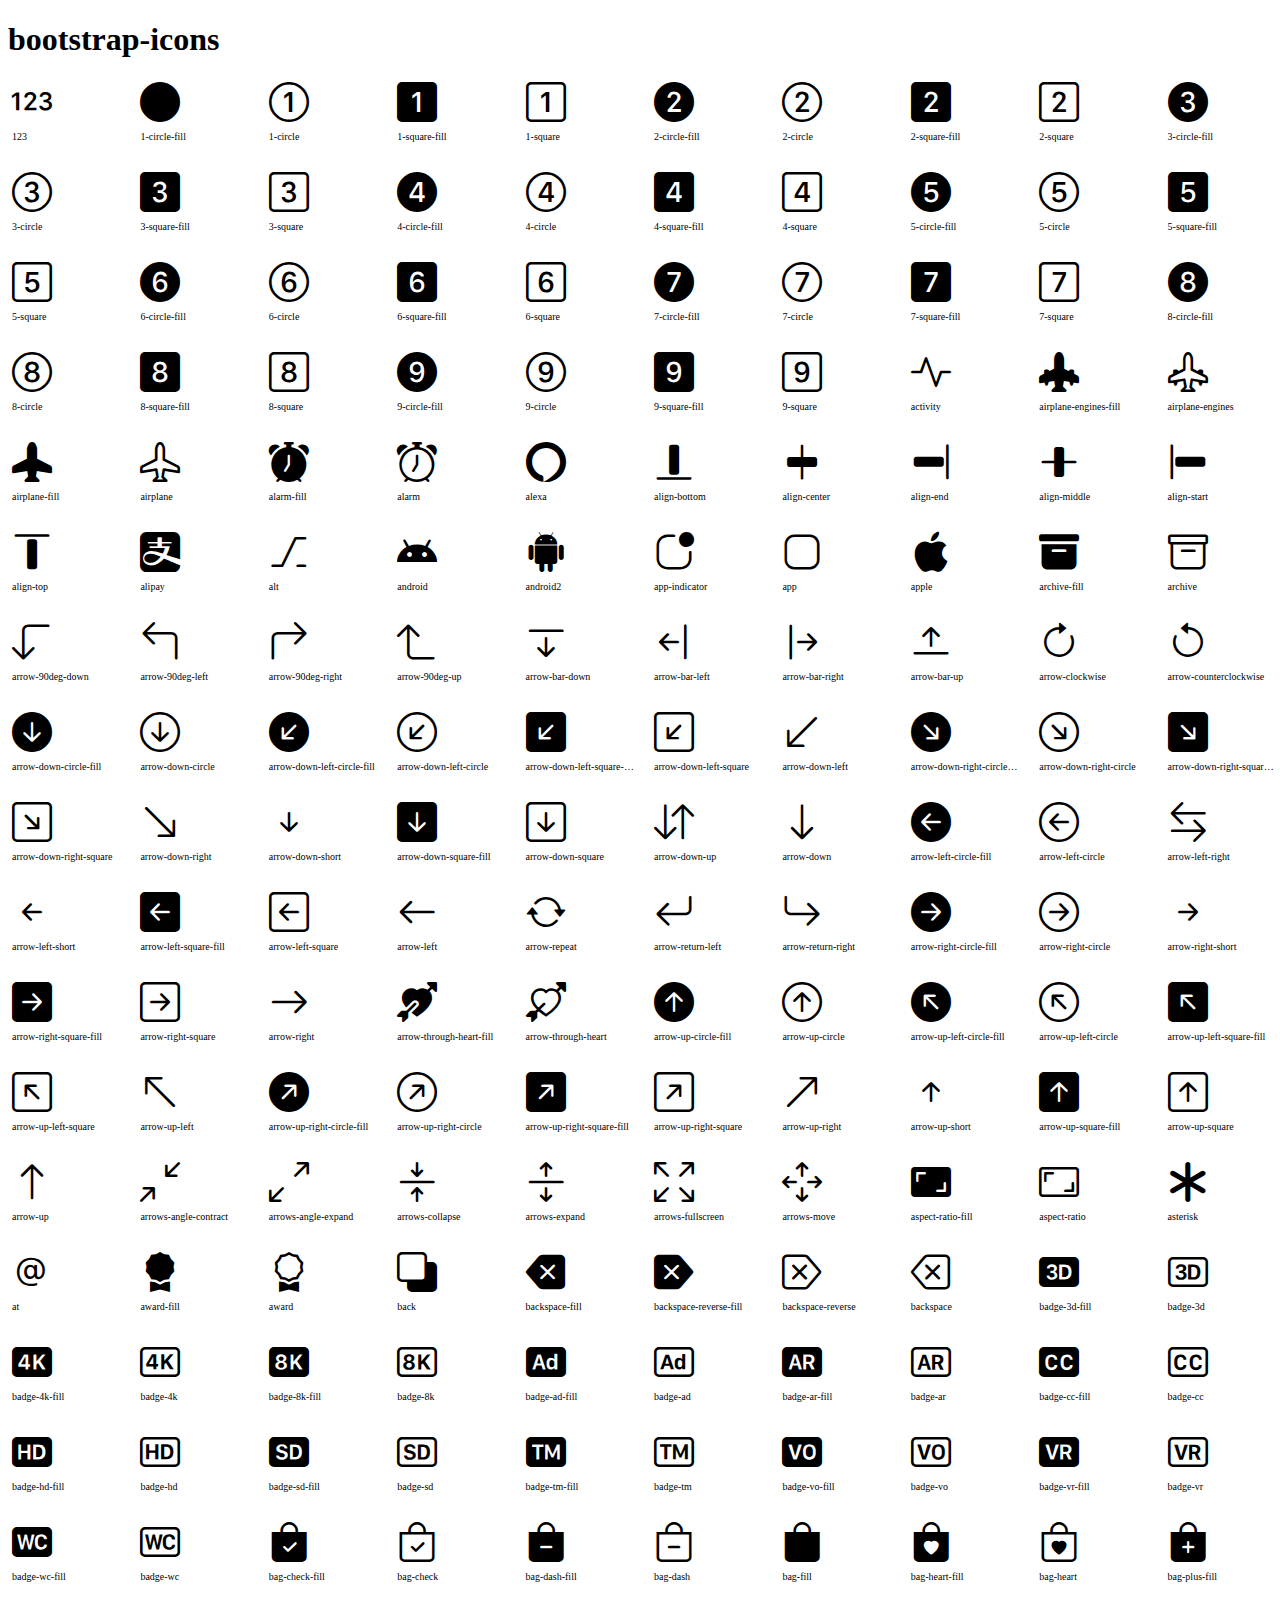
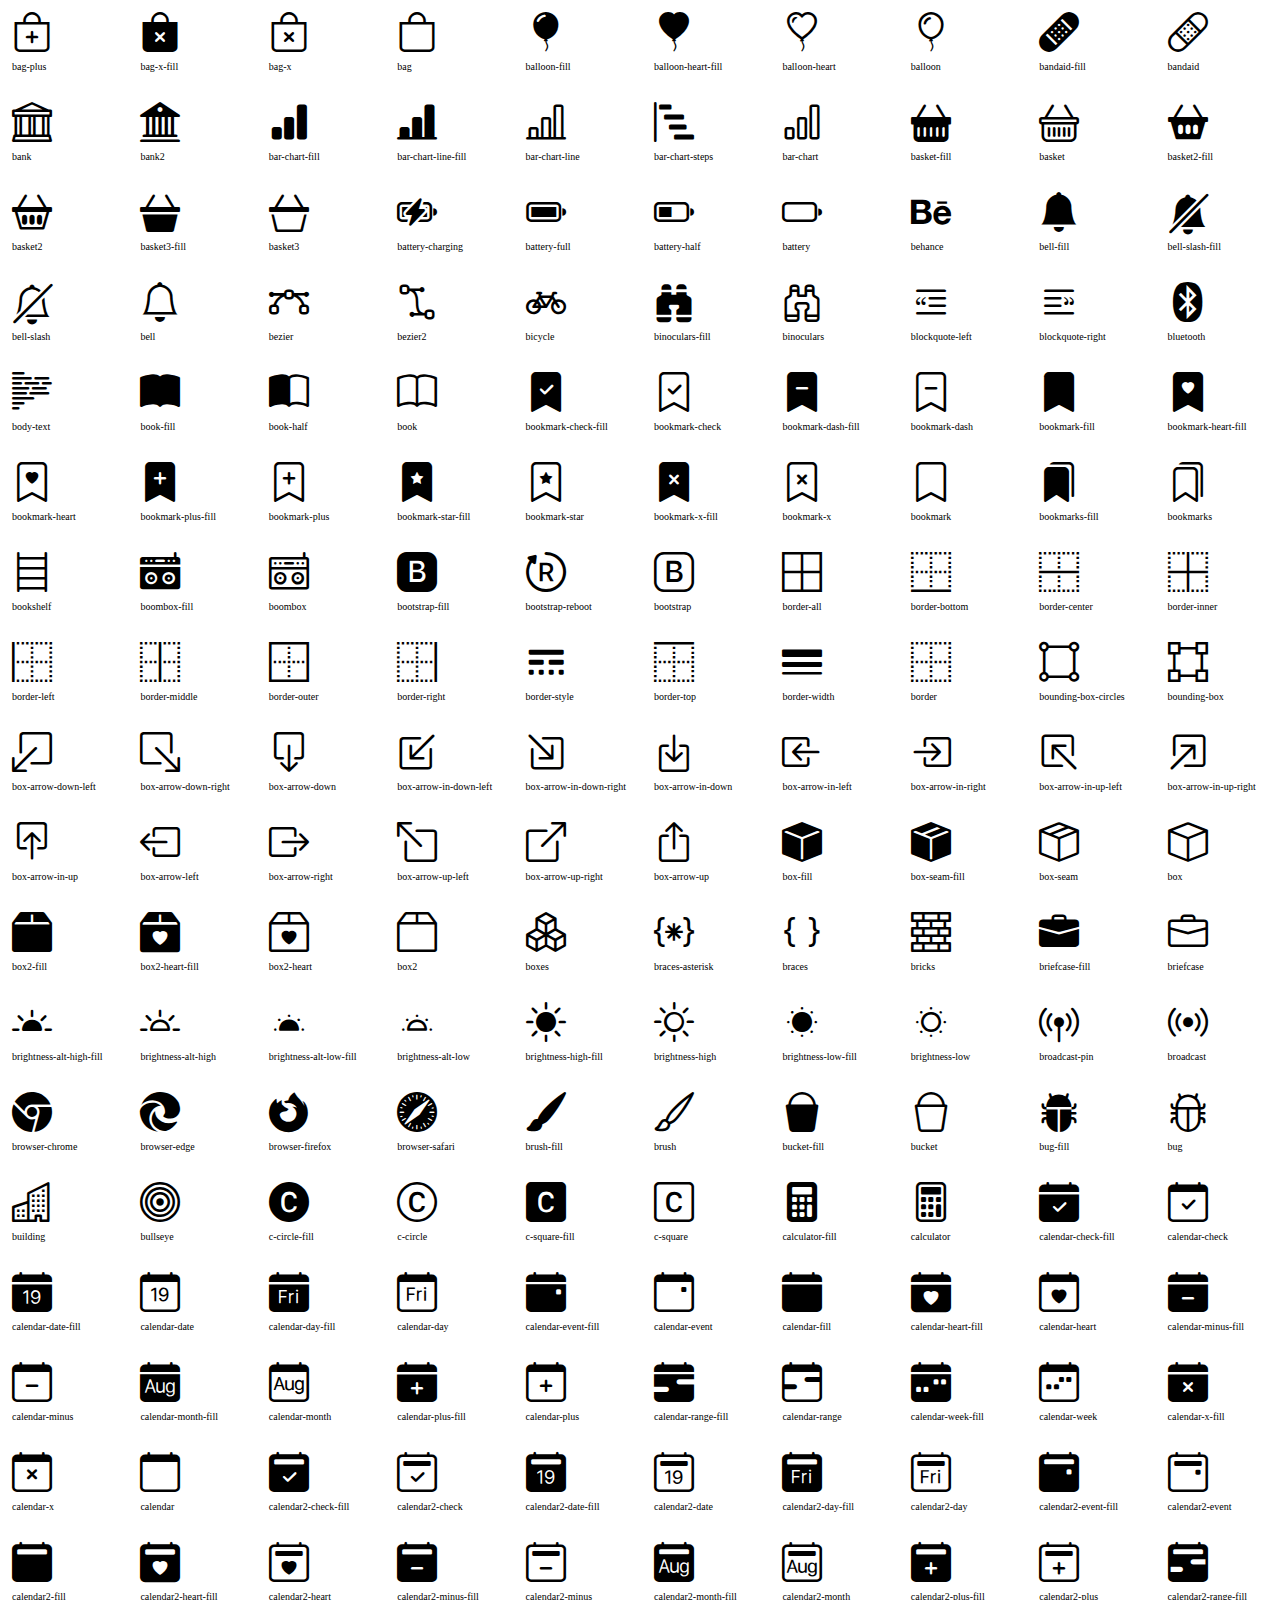
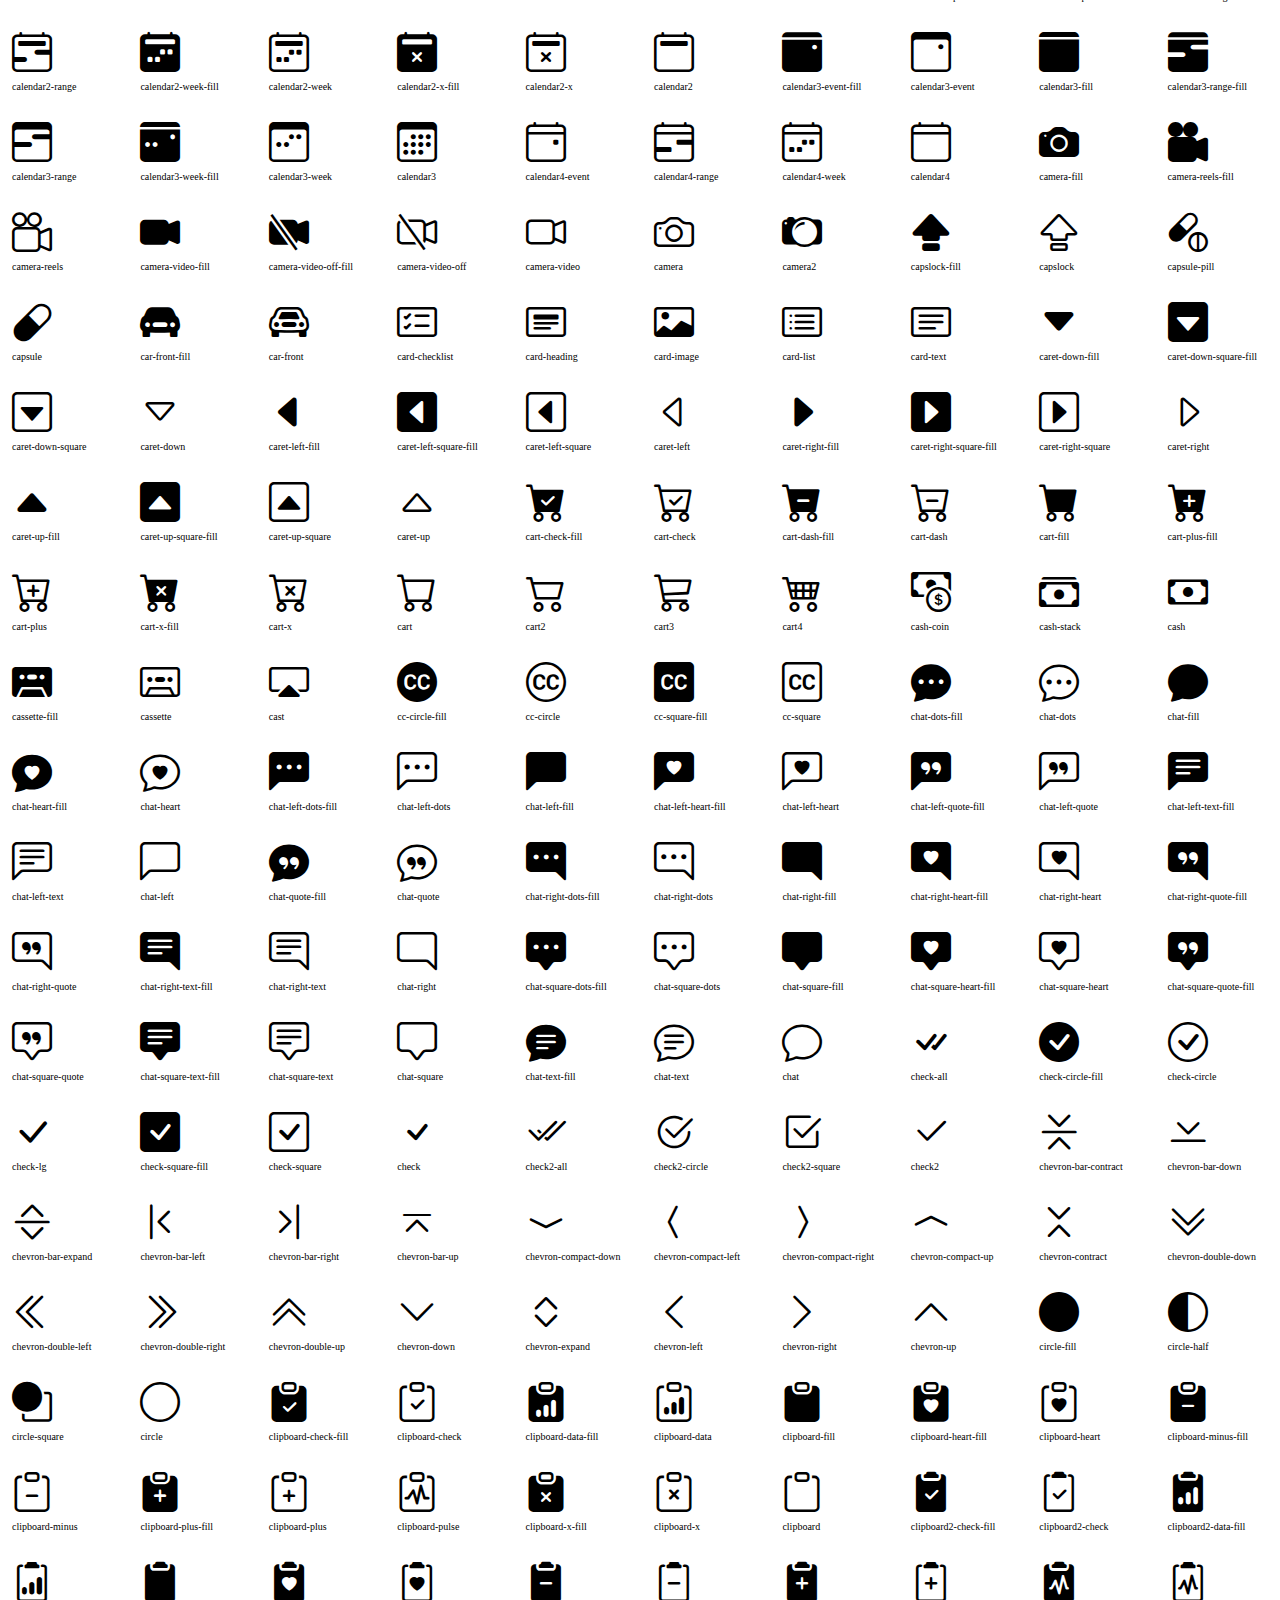
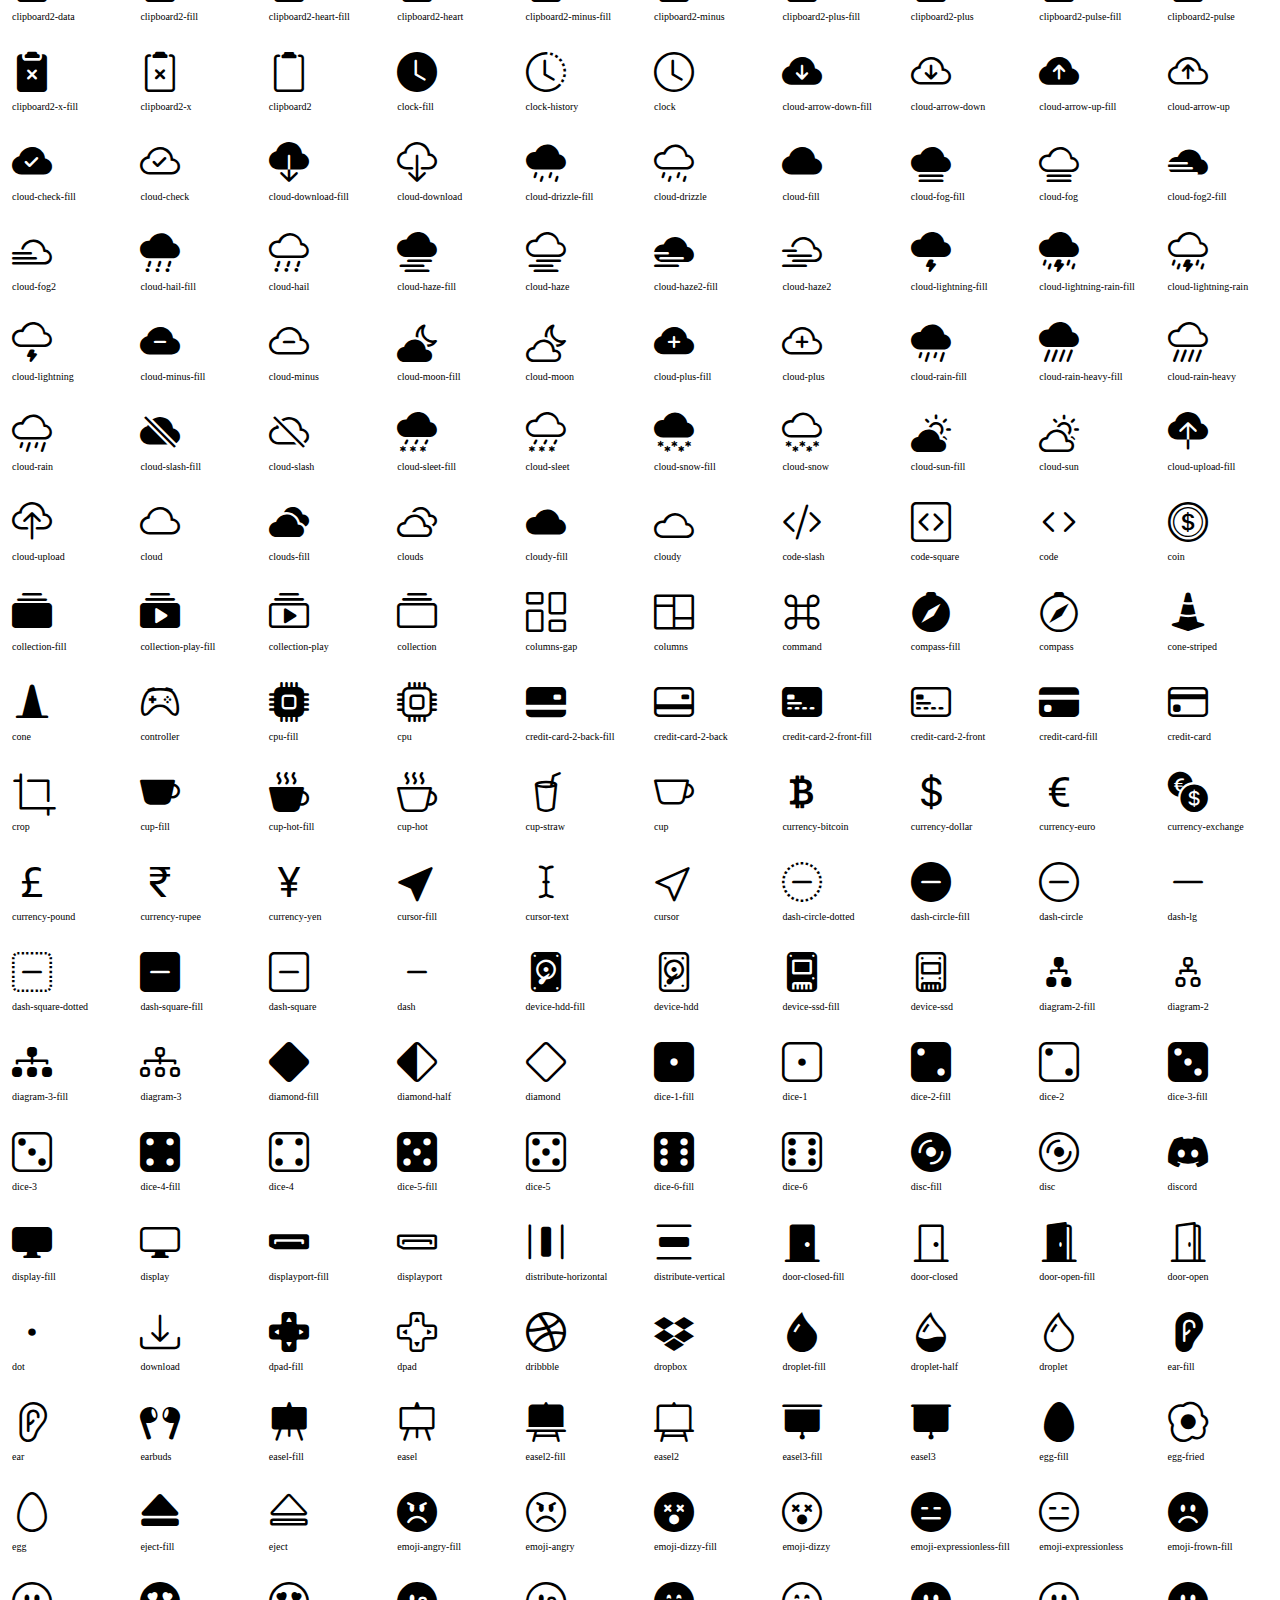
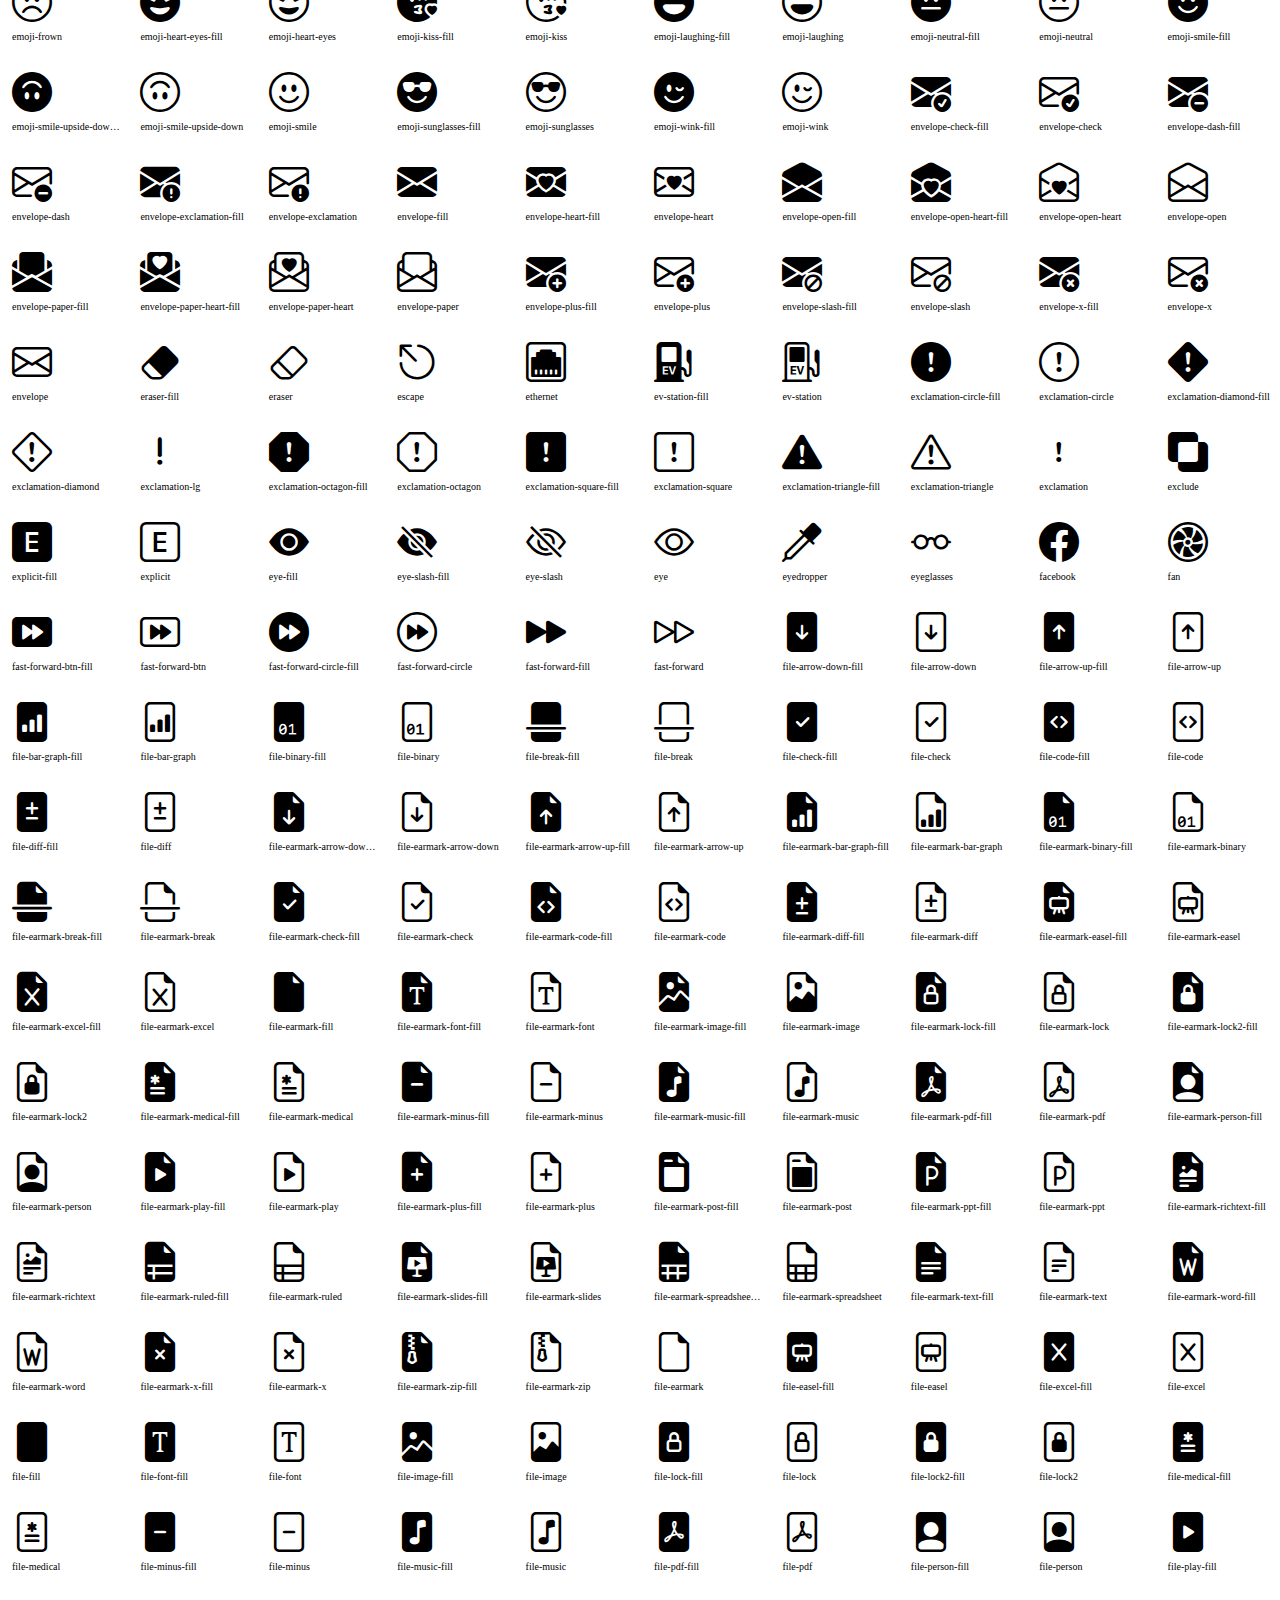
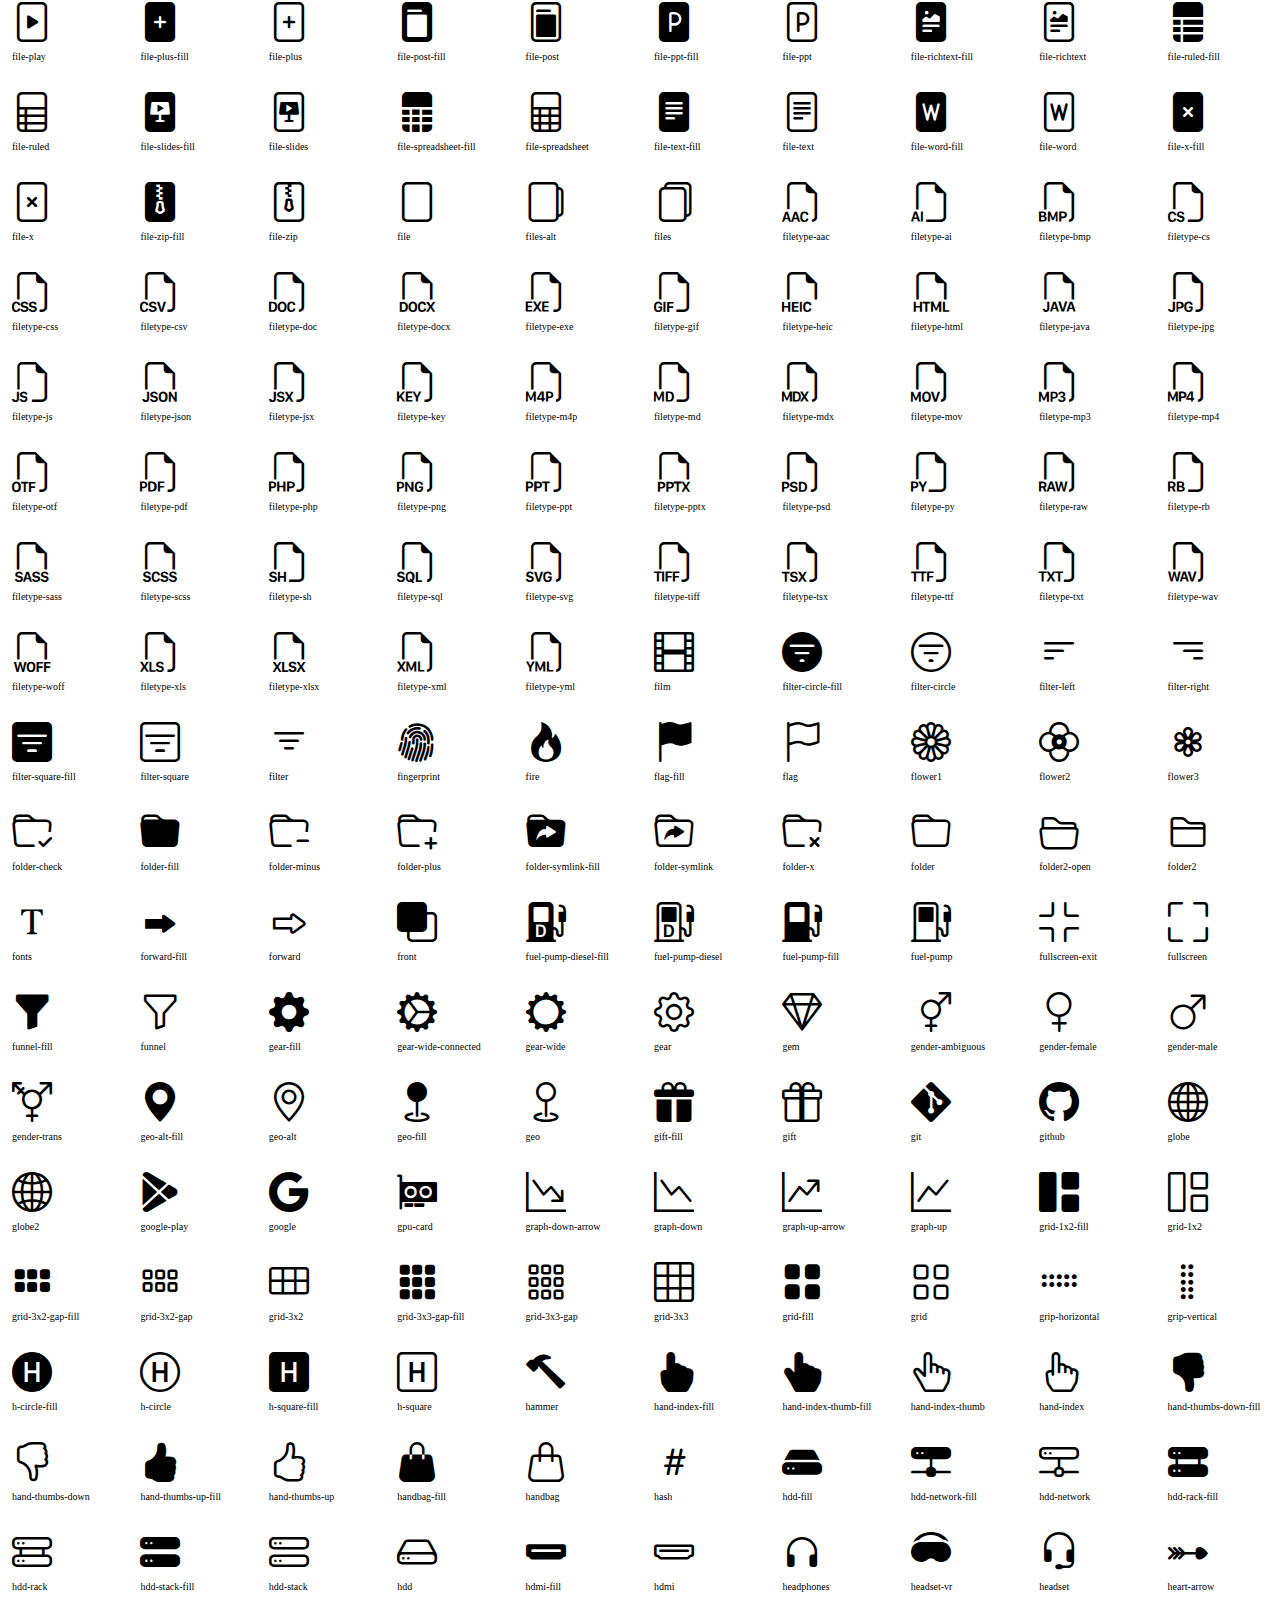
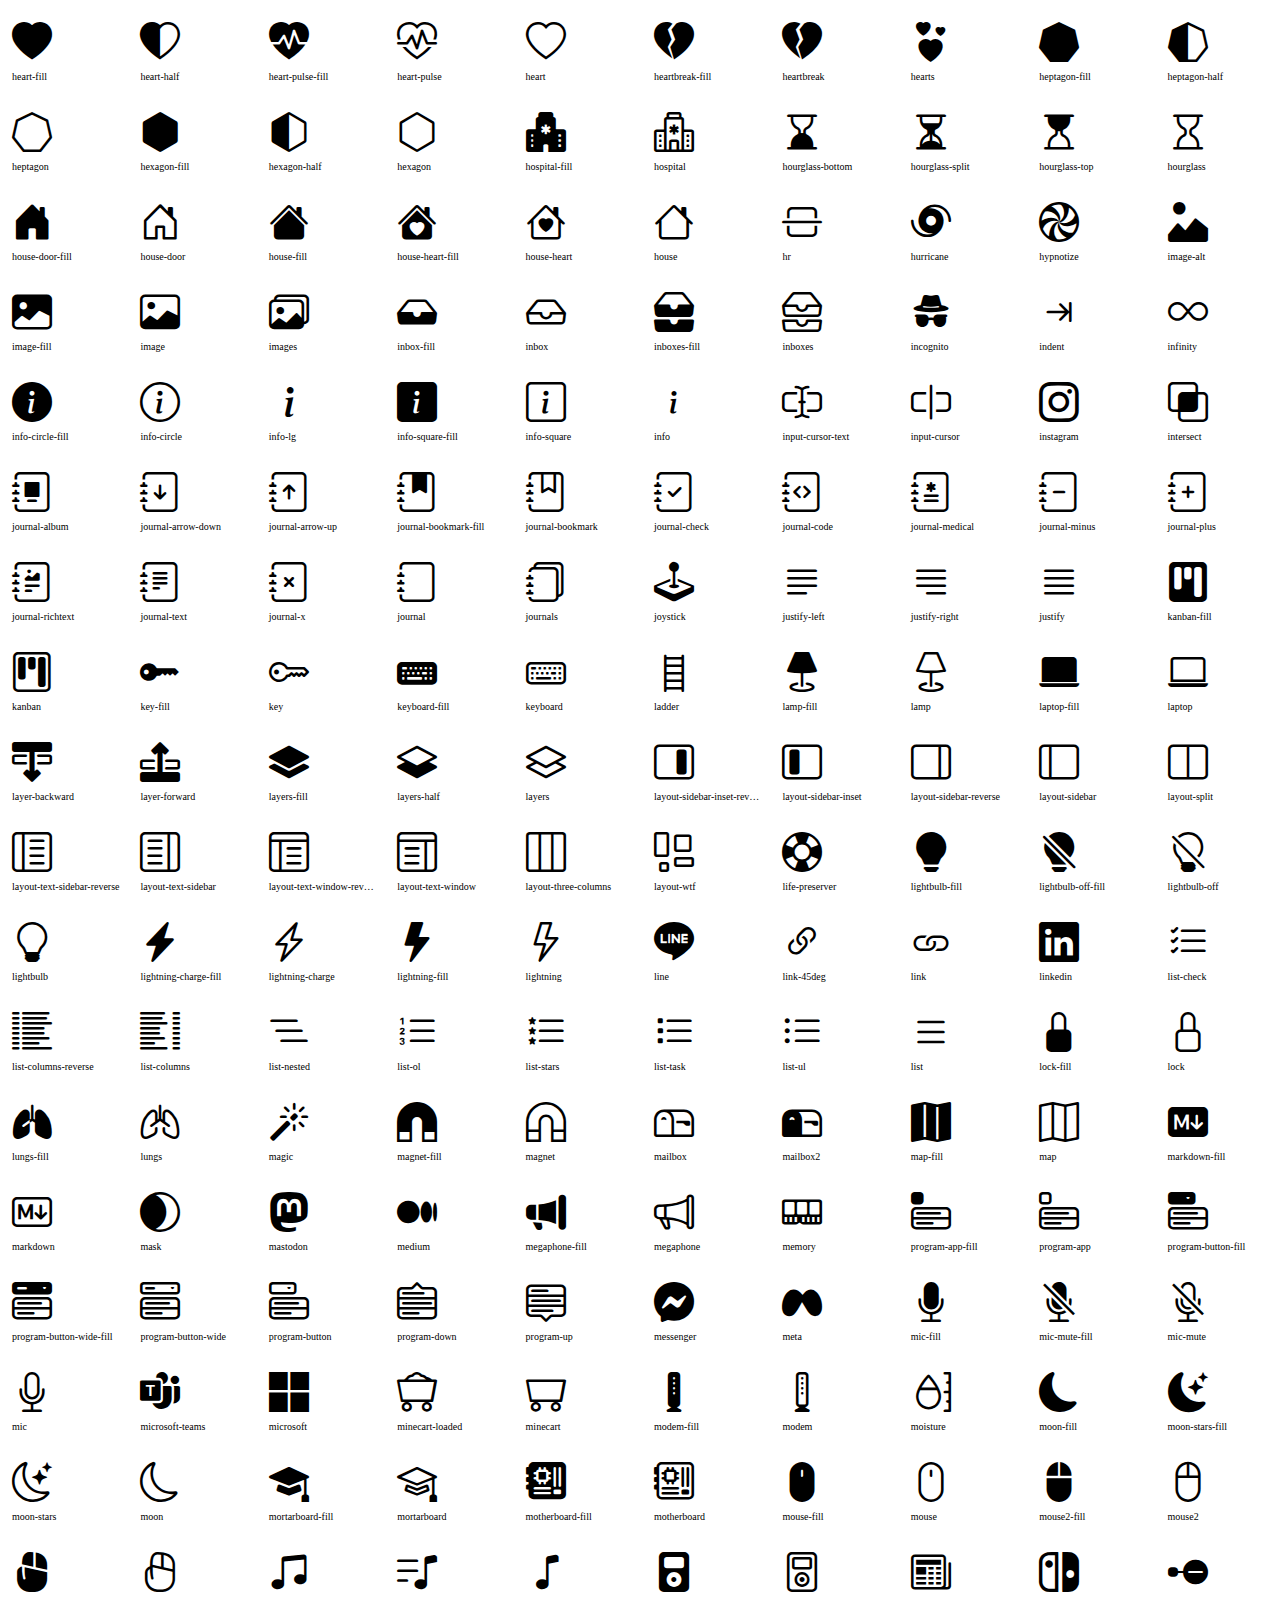
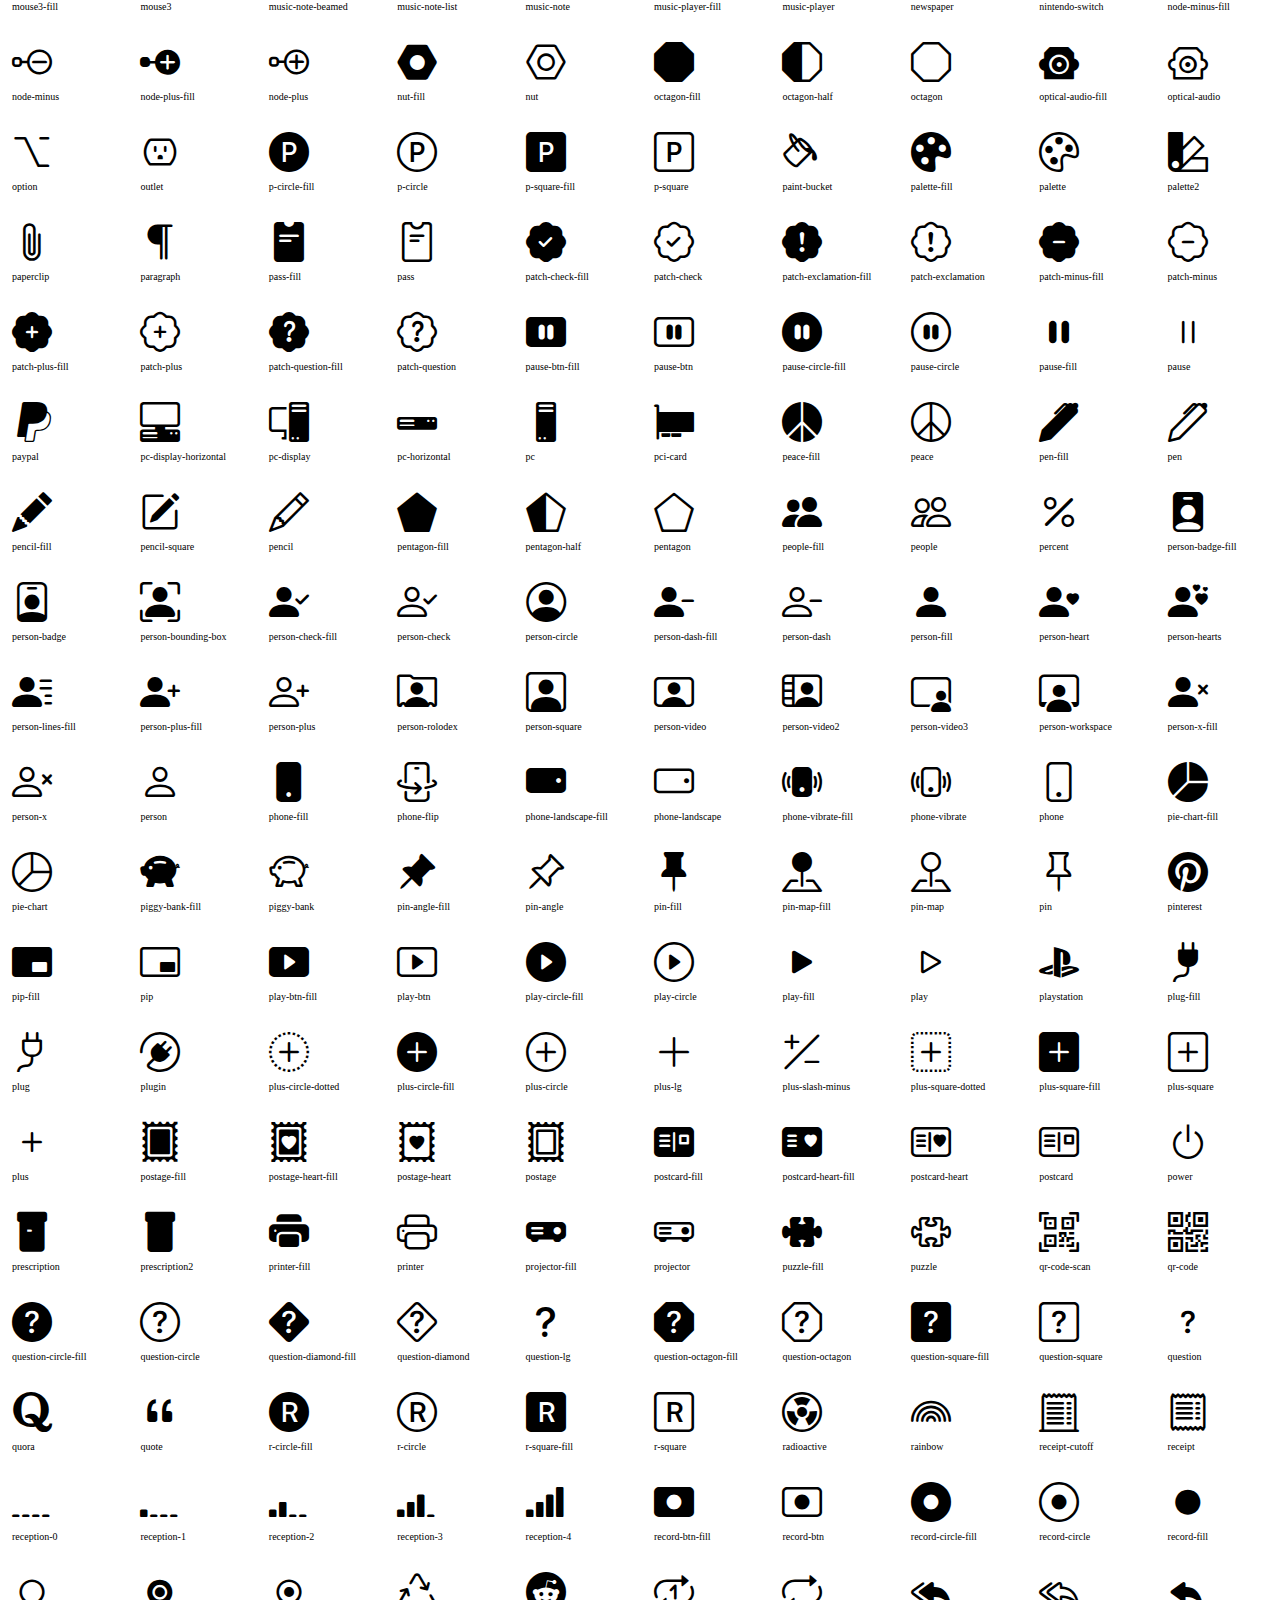
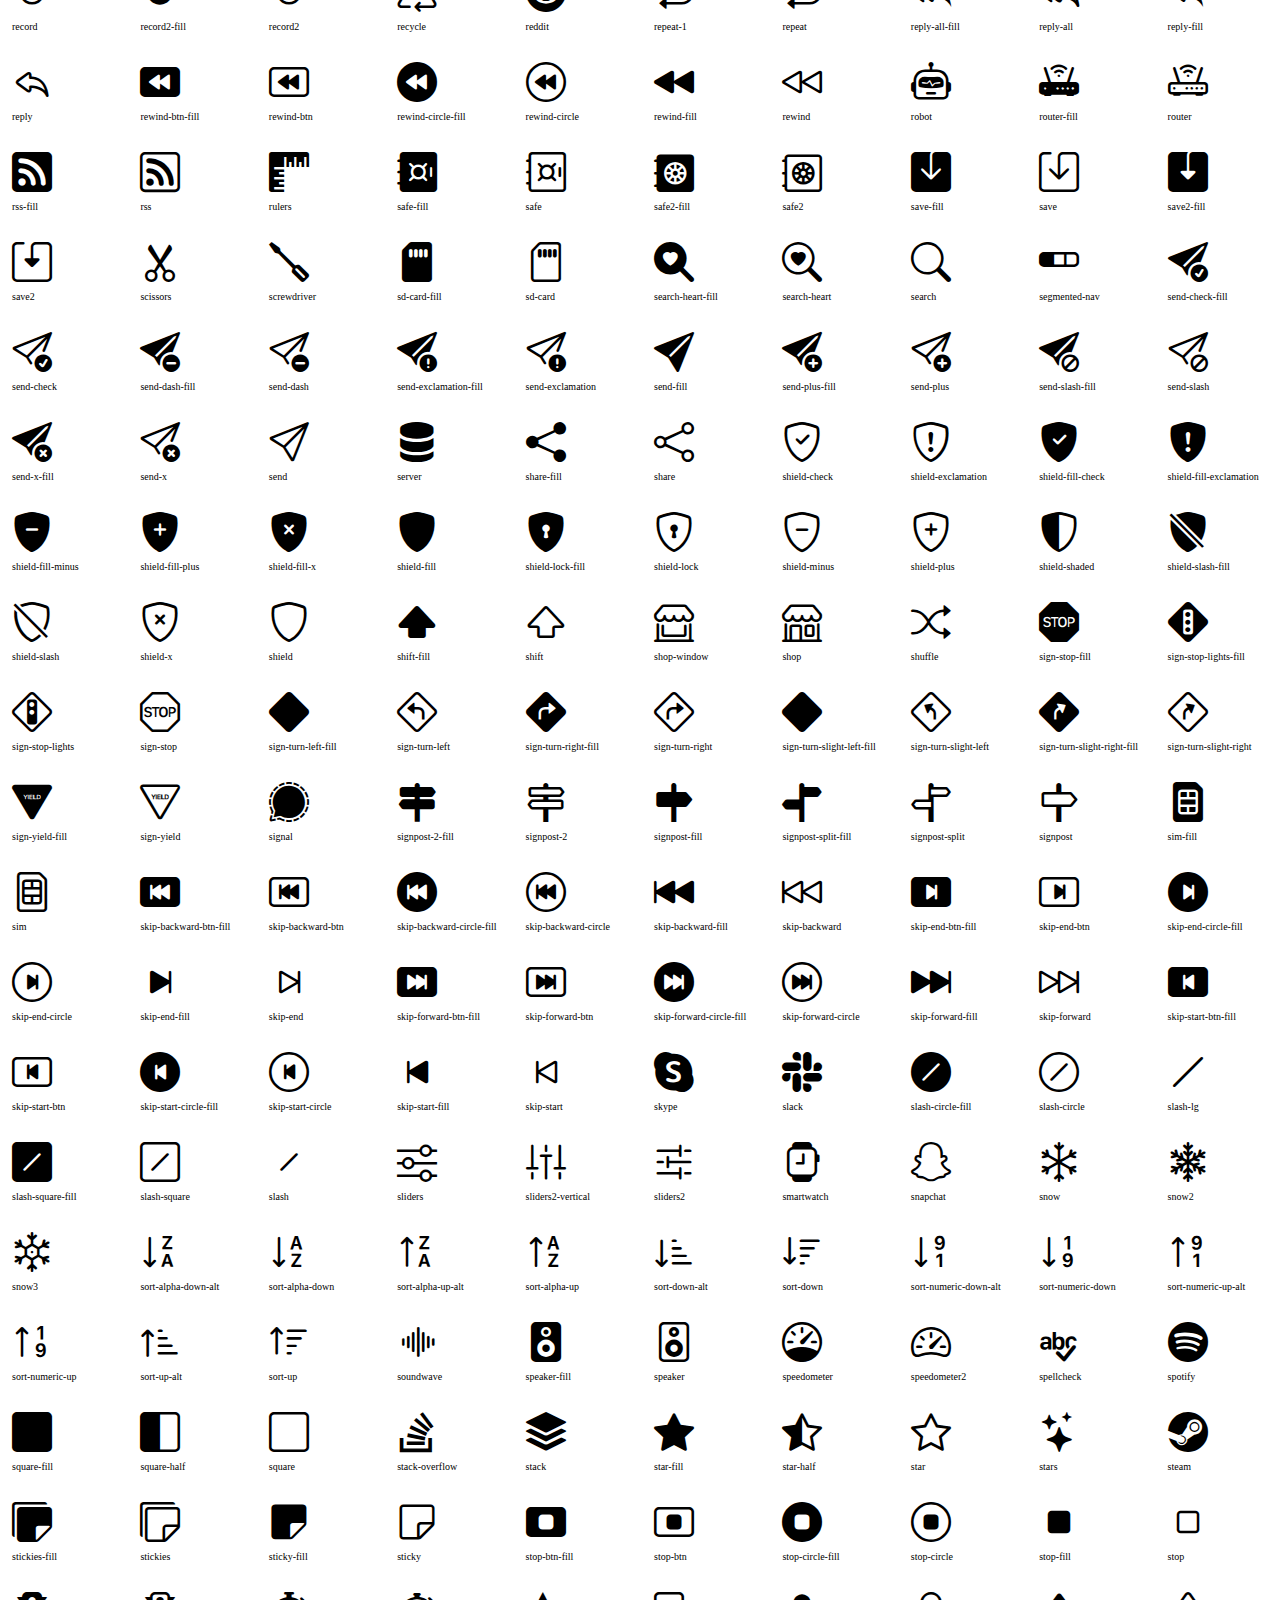
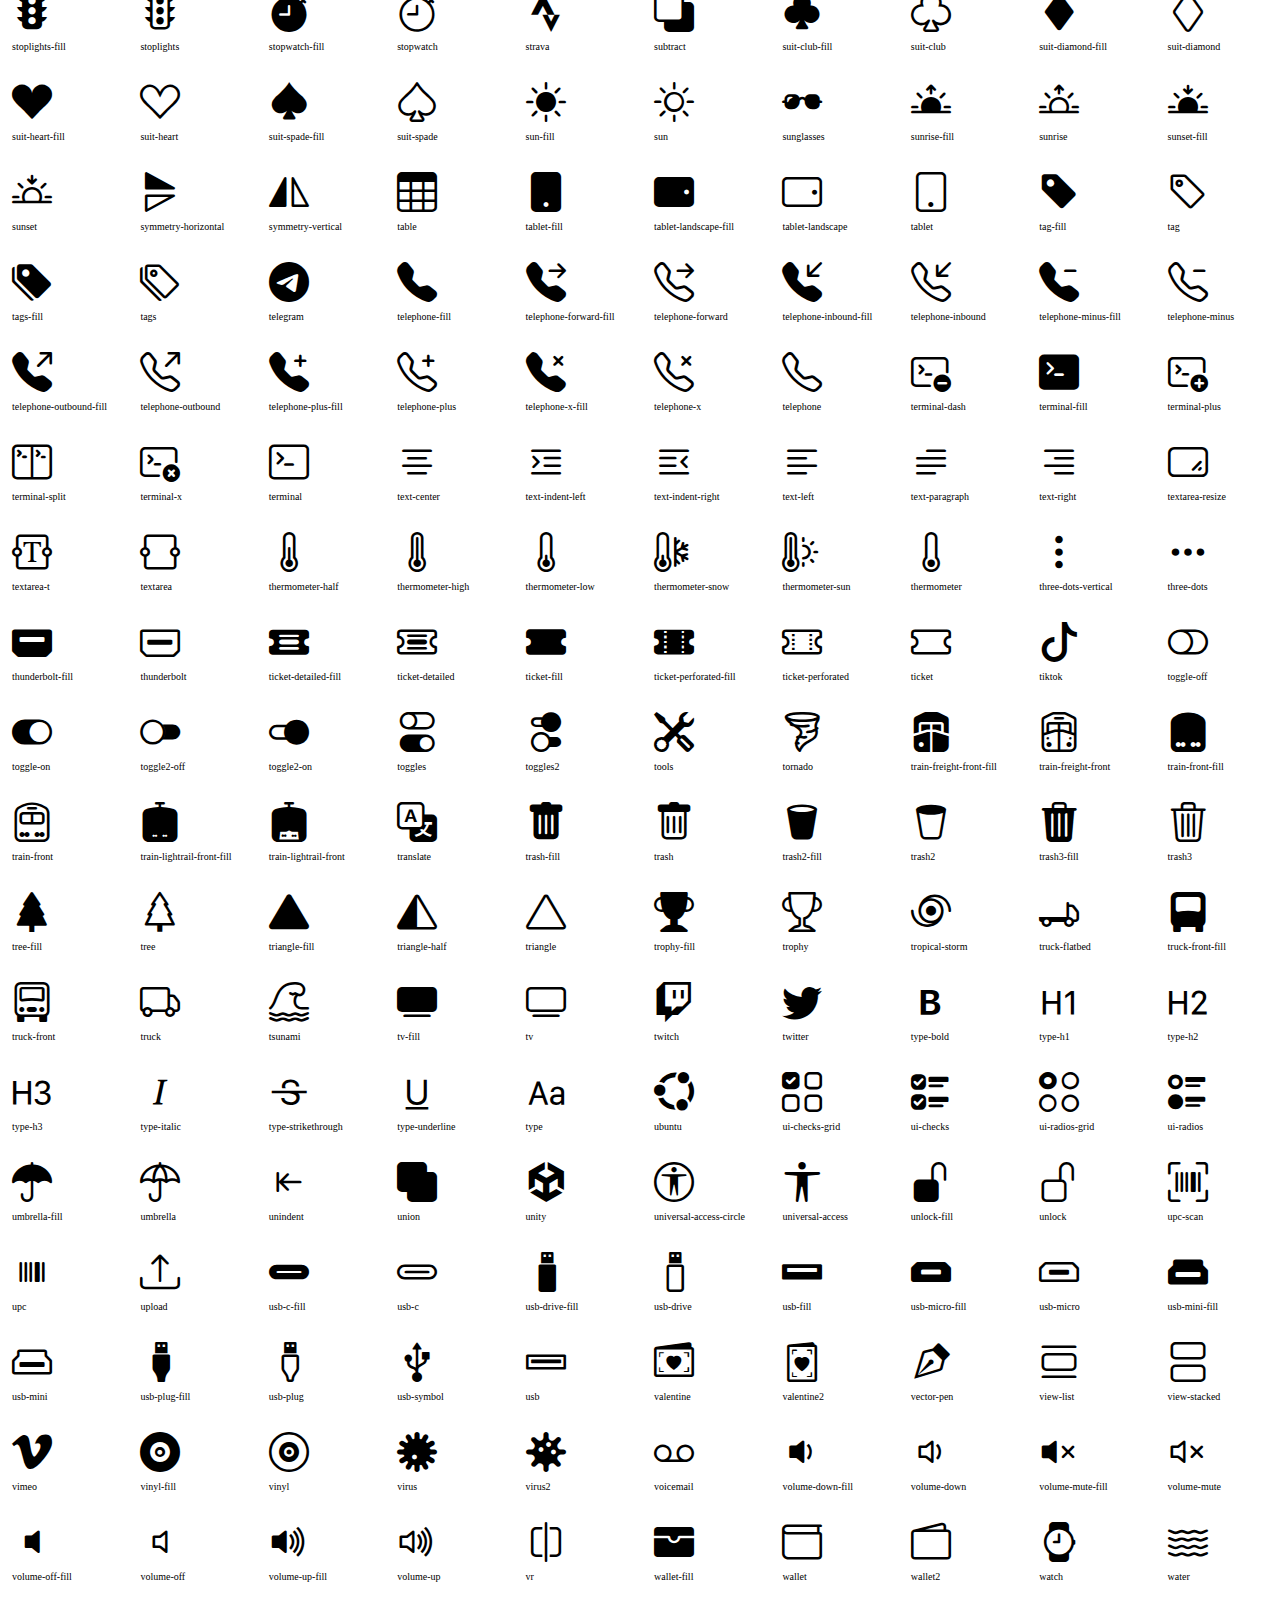
==== commit f6e534e4: "added content and adjusted layout" ====
--- a/assets/vendor/bootstrap-icons/index.html
+++ b/assets/vendor/bootstrap-icons/index.html
@@ -4830,36 +4830,36 @@
       <div class="label">memory</div>
     </div>
     <div class="icon">
-      <i class="bi bi-menu-app-fill"></i>
-      <div class="label">menu-app-fill</div>
-    </div>
-    <div class="icon">
-      <i class="bi bi-menu-app"></i>
-      <div class="label">menu-app</div>
-    </div>
-    <div class="icon">
-      <i class="bi bi-menu-button-fill"></i>
-      <div class="label">menu-button-fill</div>
-    </div>
-    <div class="icon">
-      <i class="bi bi-menu-button-wide-fill"></i>
-      <div class="label">menu-button-wide-fill</div>
-    </div>
-    <div class="icon">
-      <i class="bi bi-menu-button-wide"></i>
-      <div class="label">menu-button-wide</div>
-    </div>
-    <div class="icon">
-      <i class="bi bi-menu-button"></i>
-      <div class="label">menu-button</div>
-    </div>
-    <div class="icon">
-      <i class="bi bi-menu-down"></i>
-      <div class="label">menu-down</div>
-    </div>
-    <div class="icon">
-      <i class="bi bi-menu-up"></i>
-      <div class="label">menu-up</div>
+      <i class="bi bi-program-app-fill"></i>
+      <div class="label">program-app-fill</div>
+    </div>
+    <div class="icon">
+      <i class="bi bi-program-app"></i>
+      <div class="label">program-app</div>
+    </div>
+    <div class="icon">
+      <i class="bi bi-program-button-fill"></i>
+      <div class="label">program-button-fill</div>
+    </div>
+    <div class="icon">
+      <i class="bi bi-program-button-wide-fill"></i>
+      <div class="label">program-button-wide-fill</div>
+    </div>
+    <div class="icon">
+      <i class="bi bi-program-button-wide"></i>
+      <div class="label">program-button-wide</div>
+    </div>
+    <div class="icon">
+      <i class="bi bi-program-button"></i>
+      <div class="label">program-button</div>
+    </div>
+    <div class="icon">
+      <i class="bi bi-program-down"></i>
+      <div class="label">program-down</div>
+    </div>
+    <div class="icon">
+      <i class="bi bi-program-up"></i>
+      <div class="label">program-up</div>
     </div>
     <div class="icon">
       <i class="bi bi-messenger"></i>
